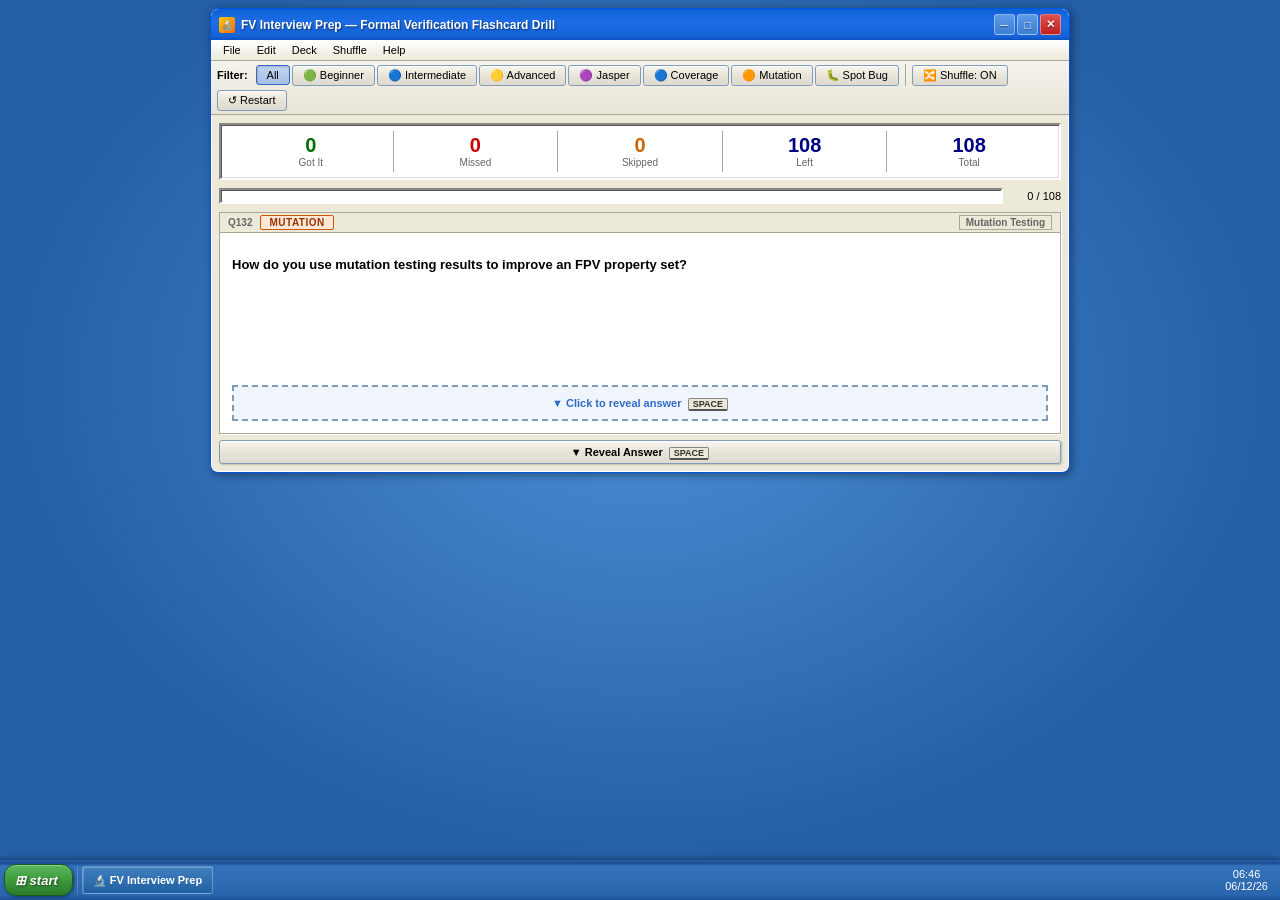
==== fv/index.html @ 894538cd "Create index.html" ====
<!DOCTYPE html>
<html lang="en">
<head>
<meta charset="UTF-8">
<meta name="viewport" content="width=device-width, initial-scale=1.0, maximum-scale=1.0">
<title>FV Interview Prep - Windows XP Edition</title>
<style>
/* ── XP SYSTEM FONT ── */
* { box-sizing: border-box; margin: 0; padding: 0; }

body {
  font-family: Tahoma, 'MS Sans Serif', Arial, sans-serif;
  font-size: 11px;
  background: #3a6ea5 url("data:image/svg+xml,%3Csvg xmlns='http://www.w3.org/2000/svg' width='400' height='300'%3E%3CradialGradient id='g' cx='50%25' cy='40%25'%3E%3Cstop offset='0%25' stop-color='%234a8fd6'/%3E%3Cstop offset='100%25' stop-color='%23245ea5'/%3E%3C/radialGradient%3E%3Crect width='400' height='300' fill='url(%23g)'/%3E%3C/svg%3E");
  background-size: cover;
  background-attachment: fixed;
  min-height: 100vh;
  padding: 8px;
  padding-bottom: 52px;
}

/* ── XP WINDOW ── */
.xp-window {
  background: #ece9d8;
  border: 1px solid #0054e3;
  border-radius: 8px 8px 0 0;
  box-shadow: 2px 2px 8px rgba(0,0,0,0.4), inset 0 0 0 1px #fff;
  max-width: 860px;
  margin: 0 auto;
  border-radius: 8px;
  overflow: hidden;
}

/* ── TITLE BAR ── */
.title-bar {
  background: linear-gradient(180deg, #0a5fd0 0%, #1162da 8%, #1d6ee6 40%, #1562d6 88%, #0d50c0 100%);
  padding: 5px 8px;
  display: flex;
  align-items: center;
  gap: 6px;
  min-height: 30px;
  border-radius: 7px 7px 0 0;
}
.title-bar-icon {
  width: 16px; height: 16px;
  background: linear-gradient(135deg, #ffcc00, #ff6600);
  border-radius: 2px;
  flex-shrink: 0;
  display: flex; align-items: center; justify-content: center;
  font-size: 10px;
}
.title-bar-text {
  color: white;
  font-weight: bold;
  font-size: 12px;
  text-shadow: 1px 1px 2px rgba(0,0,0,0.5);
  flex: 1;
  white-space: nowrap;
  overflow: hidden;
  text-overflow: ellipsis;
}
.title-bar-btns {
  display: flex;
  gap: 2px;
  flex-shrink: 0;
}
.tb-btn {
  width: 21px; height: 21px;
  border-radius: 3px;
  border: 1px solid rgba(255,255,255,0.4);
  font-size: 11px;
  font-weight: bold;
  cursor: pointer;
  display: flex; align-items: center; justify-content: center;
  color: white;
  text-shadow: 0 1px 1px rgba(0,0,0,0.6);
  font-family: 'Marlett', 'Webdings', sans-serif;
}
.tb-btn.minimize { background: linear-gradient(180deg,#5e9ae8,#3d7fd4); }
.tb-btn.maximize { background: linear-gradient(180deg,#5e9ae8,#3d7fd4); }
.tb-btn.close    { background: linear-gradient(180deg,#e05050,#c02020); }
.tb-btn:hover { opacity: 0.85; }

/* ── MENU BAR ── */
.menu-bar {
  background: linear-gradient(180deg, #fff 0%, #ece9d8 100%);
  border-bottom: 1px solid #aca899;
  padding: 2px 4px;
  display: flex;
  gap: 0;
  flex-wrap: wrap;
}
.menu-item {
  padding: 2px 8px;
  cursor: pointer;
  font-size: 11px;
  border-radius: 2px;
  color: #000;
}
.menu-item:hover { background: #316ac5; color: #fff; }

/* ── TOOLBAR ── */
.toolbar {
  background: linear-gradient(180deg, #f5f3ec 0%, #e8e4d8 100%);
  border-bottom: 1px solid #aca899;
  padding: 3px 6px;
  display: flex;
  align-items: center;
  gap: 4px;
  flex-wrap: wrap;
}
.tb-sep { width: 1px; height: 22px; background: #aca899; margin: 0 2px; flex-shrink:0; }
.xp-btn {
  background: linear-gradient(180deg, #f8f6f0 0%, #e8e4d8 50%, #dedad0 100%);
  border: 1px solid #7f9db9;
  border-radius: 3px;
  padding: 3px 10px;
  font-family: Tahoma, sans-serif;
  font-size: 11px;
  cursor: pointer;
  color: #000;
  white-space: nowrap;
  box-shadow: inset 0 1px 0 rgba(255,255,255,0.8);
  display: flex; align-items: center; gap: 4px;
}
.xp-btn:hover {
  background: linear-gradient(180deg, #e8f0fb 0%, #c8d8f0 50%, #b8ccec 100%);
  border-color: #316ac5;
}
.xp-btn:active {
  background: linear-gradient(180deg, #c8d8f0 0%, #b8ccec 100%);
  box-shadow: inset 1px 1px 2px rgba(0,0,0,0.15);
}
.xp-btn.active-btn {
  background: linear-gradient(180deg, #c0d4f0 0%, #a8c0e8 100%);
  border-color: #316ac5;
  box-shadow: inset 1px 1px 2px rgba(0,0,0,0.15);
}

/* Filter pills as XP-style grouped radio buttons */
.filter-group {
  display: flex;
  flex-wrap: wrap;
  gap: 2px;
  align-items: center;
}
.filter-label-xp {
  font-size: 11px;
  color: #000;
  margin-right: 4px;
  font-weight: bold;
}

/* ── WINDOW BODY ── */
.window-body {
  padding: 8px;
  display: flex;
  flex-direction: column;
  gap: 8px;
}

/* ── STATUS / STATS PANEL ── */
.stats-panel {
  background: #fff;
  border: 2px solid;
  border-color: #888 #fff #fff #888;
  box-shadow: inset 1px 1px 0 #555, inset -1px -1px 0 #ddd;
  padding: 6px 8px;
  display: flex;
  gap: 0;
  flex-wrap: wrap;
}
.stat-item {
  display: flex;
  flex-direction: column;
  align-items: center;
  padding: 4px 14px;
  border-right: 1px solid #aca899;
  flex: 1;
  min-width: 60px;
}
.stat-item:last-child { border-right: none; }
.stat-val {
  font-size: 20px;
  font-weight: bold;
  line-height: 1;
  color: #000080;
}
.stat-val.green { color: #007000; }
.stat-val.red   { color: #cc0000; }
.stat-val.amber { color: #cc6600; }
.stat-label { font-size: 10px; color: #666; margin-top: 2px; }

/* ── PROGRESS BAR (XP style) ── */
.progress-section {
  display: flex;
  align-items: center;
  gap: 8px;
}
.xp-progress-wrap {
  flex: 1;
  height: 16px;
  background: #fff;
  border: 2px solid;
  border-color: #888 #fff #fff #888;
  box-shadow: inset 1px 1px 0 #555;
  border-radius: 0;
  overflow: hidden;
}
.xp-progress-fill {
  height: 100%;
  background: linear-gradient(180deg, #3cb0fd 0%, #388fd4 40%, #2d7ec4 60%, #3cb0fd 100%);
  background-size: 20px 100%;
  transition: width 0.3s ease;
  position: relative;
}
.xp-progress-fill::after {
  content: '';
  position: absolute;
  inset: 0;
  background: repeating-linear-gradient(90deg, transparent 0px, transparent 14px, rgba(255,255,255,0.3) 14px, rgba(255,255,255,0.3) 18px);
}
.progress-text { font-size: 11px; color: #000; white-space: nowrap; min-width: 50px; text-align: right; }

/* ── MAIN CARD (XP GroupBox) ── */
.xp-groupbox {
  border: 1px solid #aca899;
  background: #fff;
  box-shadow: inset 1px 1px 0 #fff, 1px 1px 0 #fff;
}
.xp-groupbox-title {
  font-size: 11px;
  font-weight: bold;
  color: #000;
  background: #ece9d8;
  padding: 2px 8px;
  border-bottom: 1px solid #aca899;
  display: flex;
  align-items: center;
  gap: 8px;
  flex-wrap: wrap;
}

.card-body {
  padding: 12px;
  min-height: 200px;
  display: flex;
  flex-direction: column;
}

/* Diff badges */
.diff-tag {
  display: inline-block;
  padding: 1px 8px;
  font-size: 10px;
  font-weight: bold;
  border: 1px solid;
  border-radius: 2px;
  text-transform: uppercase;
  letter-spacing: 0.05em;
}
.diff-tag.Beginner   { background: #d4edda; border-color: #28a745; color: #155724; }
.diff-tag.Intermediate { background: #cce5ff; border-color: #004085; color: #004085; }
.diff-tag.Advanced   { background: #fff3cd; border-color: #856404; color: #856404; }
.diff-tag.Jasper     { background: #e2d9f3; border-color: #6f42c1; color: #4a2080; }
.diff-tag.Coverage   { background: #d1ecf1; border-color: #0c5460; color: #0c5460; }
.diff-tag.Mutation   { background: #fde8d8; border-color: #cc5500; color: #993300; }
.diff-tag.Bug        { background: #f8d7da; border-color: #721c24; color: #721c24; }

.cat-tag {
  font-size: 10px;
  color: #666;
  margin-left: auto;
  background: #ece9d8;
  border: 1px solid #aca899;
  padding: 1px 6px;
}
.q-num-tag { font-size: 10px; color: #666; }

.question-text {
  font-size: 13px;
  font-weight: bold;
  color: #000;
  line-height: 1.5;
  margin: 10px 0 8px 0;
  flex: 1;
}

/* XP-style code block */
.code-block {
  background: #1e1e1e;
  border: 2px solid;
  border-color: #888 #fff #fff #888;
  box-shadow: inset 1px 1px 0 #555;
  padding: 8px 10px;
  font-family: 'Lucida Console', 'Courier New', monospace;
  font-size: 11px;
  line-height: 1.6;
  color: #d4d4d4;
  margin: 6px 0;
  white-space: pre;
  overflow-x: auto;
}
.code-block.answer-code { background: #0d1a0d; color: #a8d8a8; }
.bug-label-banner {
  background: #cc0000;
  color: #fff;
  font-weight: bold;
  font-size: 11px;
  padding: 3px 8px;
  margin-bottom: 6px;
  border: 1px solid #800000;
  display: inline-block;
}

/* Reveal hint */
.reveal-hint {
  border: 2px dashed #7f9db9;
  background: #f0f4fc;
  text-align: center;
  padding: 10px;
  color: #316ac5;
  font-size: 11px;
  cursor: pointer;
  margin-top: auto;
  font-weight: bold;
}
.reveal-hint:hover { background: #e0eafc; border-color: #316ac5; }

/* Answer block */
.answer-block { display: none; margin-top: 10px; border-top: 1px solid #aca899; padding-top: 10px; }
.answer-block.visible { display: block; }
.answer-label {
  font-size: 10px;
  font-weight: bold;
  color: #000080;
  text-transform: uppercase;
  letter-spacing: 0.1em;
  margin-bottom: 6px;
}
.answer-label.bug-al { color: #cc0000; }
.answer-text {
  font-size: 12px;
  line-height: 1.6;
  color: #000;
  white-space: pre-wrap;
}

/* ── ACTION BUTTONS ── */
.action-row {
  display: flex;
  gap: 6px;
  flex-wrap: wrap;
}
.action-xp-btn {
  flex: 1;
  min-width: 80px;
  padding: 5px 8px;
  font-family: Tahoma, sans-serif;
  font-size: 11px;
  cursor: pointer;
  border-radius: 3px;
  font-weight: bold;
  text-align: center;
  box-shadow: inset 0 1px 0 rgba(255,255,255,0.8), 1px 1px 2px rgba(0,0,0,0.2);
  border: 1px solid;
}
.action-xp-btn.reveal-btn {
  background: linear-gradient(180deg,#f8f6f0,#e8e4d8 50%,#dedad0);
  border-color: #7f9db9;
  color: #000;
}
.action-xp-btn.reveal-btn:hover { background: linear-gradient(180deg,#e8f0fb,#c8d8f0 50%,#b8ccec); border-color:#316ac5; }
.action-xp-btn.got-it-btn {
  background: linear-gradient(180deg,#e0f0e0,#b8deb8 50%,#a0cca0);
  border-color: #5a9a5a;
  color: #003300;
}
.action-xp-btn.got-it-btn:hover { opacity:.9; }
.action-xp-btn.missed-btn {
  background: linear-gradient(180deg,#f8e0e0,#e8b8b8 50%,#d8a0a0);
  border-color: #9a3a3a;
  color: #330000;
}
.action-xp-btn.missed-btn:hover { opacity:.9; }
.action-xp-btn.skip-btn {
  background: linear-gradient(180deg,#f8f0e0,#e8d8b0 50%,#d8c890);
  border-color: #9a8030;
  color: #333300;
}
.action-xp-btn.skip-btn:hover { opacity:.9; }
.action-xp-btn:active { box-shadow: inset 1px 1px 2px rgba(0,0,0,0.25); }

.key-hint {
  background: #ece9d8;
  border: 1px solid #888;
  border-bottom: 2px solid #555;
  padding: 0px 4px;
  font-size: 9px;
  border-radius: 2px;
  color: #333;
  font-family: Tahoma, sans-serif;
}

/* Card flash states */
.card-body.flash-ok  { background: #e8f8e8 !important; }
.card-body.flash-bad { background: #f8e8e8 !important; }

/* ── DONE SCREEN ── */
.done-screen { display: none; }
.done-screen.visible { display: block; }
.done-dialog {
  background: #ece9d8;
  border: 1px solid #aca899;
  box-shadow: 2px 2px 8px rgba(0,0,0,0.3);
  max-width: 500px;
  margin: 20px auto;
  border-radius: 4px;
  overflow: hidden;
}
.done-title {
  background: linear-gradient(180deg,#0a5fd0,#1262d6 40%,#1562d6 88%,#0d50c0);
  color: #fff;
  font-weight: bold;
  font-size: 12px;
  padding: 5px 8px;
  text-shadow: 1px 1px 2px rgba(0,0,0,0.5);
}
.done-body { padding: 20px; text-align: center; }
.done-icon { font-size: 48px; margin-bottom: 10px; }
.done-score { font-size: 36px; font-weight: bold; color: #000080; margin: 8px 0; }
.done-sub { font-size: 11px; color: #555; margin-bottom: 16px; }
.done-btns { display: flex; gap: 8px; justify-content: center; flex-wrap: wrap; }

.missed-list { margin-top: 16px; text-align: left; }
.missed-list h4 { font-size: 11px; font-weight: bold; color: #cc0000; margin-bottom: 6px; border-bottom: 1px solid #aca899; padding-bottom: 4px; }
.missed-item {
  background: #fff;
  border: 1px solid #aca899;
  border-left: 3px solid #cc0000;
  padding: 5px 8px;
  margin-bottom: 4px;
  cursor: pointer;
  font-size: 11px;
}
.missed-item:hover { background: #e8f0fb; border-left-color: #316ac5; }
.missed-item .mi-q { font-weight: bold; color: #000; margin-bottom: 2px; }
.missed-item .mi-a { color: #555; font-size: 10px; }

/* ── XP TASKBAR ── */
.taskbar {
  position: fixed;
  bottom: 0; left: 0; right: 0;
  height: 40px;
  background: linear-gradient(180deg, #245fa5 0%, #1a4f95 8%, #3373bb 15%, #2a65ad 88%, #1a4f95 100%);
  display: flex;
  align-items: center;
  padding: 0 4px;
  gap: 4px;
  z-index: 100;
  box-shadow: 0 -2px 4px rgba(0,0,0,0.3);
}
.start-btn {
  height: 32px;
  background: linear-gradient(180deg, #5cb85c 0%, #3d9a3d 50%, #2d7a2d 100%);
  border: 1px solid #1a5c1a;
  border-radius: 12px;
  padding: 0 14px 0 10px;
  color: #fff;
  font-weight: bold;
  font-size: 13px;
  font-family: 'Franklin Gothic Medium', Tahoma, sans-serif;
  cursor: pointer;
  display: flex; align-items: center; gap: 5px;
  box-shadow: inset 0 1px 0 rgba(255,255,255,0.3), 1px 1px 3px rgba(0,0,0,0.4);
  flex-shrink: 0;
  text-shadow: 1px 1px 2px rgba(0,0,0,0.5);
  font-style: italic;
}
.start-btn:hover { filter: brightness(1.1); }
.taskbar-sep { width: 1px; height: 28px; background: rgba(255,255,255,0.2); flex-shrink:0; }
.taskbar-app {
  height: 28px;
  background: linear-gradient(180deg,#4080c0,#2060a0);
  border: 1px solid rgba(255,255,255,0.3);
  border-radius: 3px;
  padding: 0 10px;
  color: #fff;
  font-size: 11px;
  font-weight: bold;
  display: flex; align-items: center; gap: 4px;
  box-shadow: inset 1px 1px 0 rgba(255,255,255,0.2);
  overflow: hidden;
  text-overflow: ellipsis;
  white-space: nowrap;
  max-width: 200px;
}
.taskbar-clock {
  margin-left: auto;
  color: #fff;
  font-size: 11px;
  padding: 0 8px;
  text-align: center;
  flex-shrink: 0;
}

/* ── MOBILE RESPONSIVE ── */
@media (max-width: 600px) {
  body { padding: 4px; padding-bottom: 50px; }
  .title-bar-text { font-size: 11px; }
  .filter-group { gap: 3px; }
  .xp-btn { padding: 3px 7px; font-size: 10px; }
  .stat-item { padding: 4px 8px; min-width: 48px; }
  .stat-val { font-size: 16px; }
  .question-text { font-size: 12px; }
  .code-block { font-size: 10px; }
  .action-xp-btn { padding: 6px 4px; font-size: 10px; min-width: 60px; }
  .card-body { padding: 8px; min-height: 160px; }
  .toolbar { padding: 3px 4px; gap: 3px; }
  .taskbar-app { max-width: 120px; }
  .start-btn { padding: 0 10px 0 8px; font-size: 12px; }
}
@media (max-width: 380px) {
  .stat-label { font-size: 9px; }
  .stat-val { font-size: 14px; }
  .xp-btn { padding: 3px 5px; font-size: 10px; }
  .menu-item { padding: 2px 5px; }
}
</style>
</head>
<body>

<div class="xp-window" id="mainWin">
  <!-- Title Bar -->
  <div class="title-bar">
    <div class="title-bar-icon">🔬</div>
    <div class="title-bar-text">FV Interview Prep — Formal Verification Flashcard Drill</div>
    <div class="title-bar-btns">
      <div class="tb-btn minimize">─</div>
      <div class="tb-btn maximize">□</div>
      <div class="tb-btn close">✕</div>
    </div>
  </div>

  <!-- Menu Bar -->
  <div class="menu-bar">
    <div class="menu-item">File</div>
    <div class="menu-item">Edit</div>
    <div class="menu-item" onclick="restartDeck()">Deck</div>
    <div class="menu-item" onclick="toggleShuffle()">Shuffle</div>
    <div class="menu-item">Help</div>
  </div>

  <!-- Toolbar / Filters -->
  <div class="toolbar">
    <span class="filter-label-xp">Filter:</span>
    <div class="filter-group" id="filter-group">
      <button class="xp-btn active-btn" onclick="setFilter('All',this)">All</button>
      <button class="xp-btn" onclick="setFilter('Beginner',this)">🟢 Beginner</button>
      <button class="xp-btn" onclick="setFilter('Intermediate',this)">🔵 Intermediate</button>
      <button class="xp-btn" onclick="setFilter('Advanced',this)">🟡 Advanced</button>
      <button class="xp-btn" onclick="setFilter('Jasper',this)">🟣 Jasper</button>
      <button class="xp-btn" onclick="setFilter('Coverage',this)">🔵 Coverage</button>
      <button class="xp-btn" onclick="setFilter('Mutation',this)">🟠 Mutation</button>
      <button class="xp-btn" onclick="setFilter('Bug',this)">🐛 Spot Bug</button>
    </div>
    <div class="tb-sep"></div>
    <button class="xp-btn" onclick="toggleShuffle()"><span id="shuffle-label">🔀 Shuffle: ON</span></button>
    <button class="xp-btn" onclick="restartDeck()">↺ Restart</button>
  </div>

  <!-- Window Body -->
  <div class="window-body">

    <!-- Stats -->
    <div class="stats-panel">
      <div class="stat-item"><span class="stat-val green" id="s-correct">0</span><span class="stat-label">Got It</span></div>
      <div class="stat-item"><span class="stat-val red"   id="s-wrong">0</span><span class="stat-label">Missed</span></div>
      <div class="stat-item"><span class="stat-val amber" id="s-skip">0</span><span class="stat-label">Skipped</span></div>
      <div class="stat-item"><span class="stat-val"       id="s-remain">0</span><span class="stat-label">Left</span></div>
      <div class="stat-item"><span class="stat-val"       id="s-total">0</span><span class="stat-label">Total</span></div>
    </div>

    <!-- Progress -->
    <div class="progress-section">
      <div class="xp-progress-wrap">
        <div class="xp-progress-fill" id="progress-fill" style="width:0%"></div>
      </div>
      <div class="progress-text" id="progress-text">0 / 0</div>
    </div>

    <!-- Main card area -->
    <div id="main-area">
      <div class="xp-groupbox">
        <div class="xp-groupbox-title">
          <span class="q-num-tag" id="q-num">Q—</span>
          <span class="diff-tag" id="diff-tag">—</span>
          <span class="cat-tag" id="cat-tag">—</span>
        </div>
        <div class="card-body" id="card-body">
          <div id="question-container"></div>
          <div class="reveal-hint" id="reveal-hint" onclick="revealAnswer()">
            ▼ Click to reveal answer &nbsp;<span class="key-hint">SPACE</span>
          </div>
          <div class="answer-block" id="answer-block">
            <div class="answer-label" id="answer-label">ANSWER:</div>
            <div id="answer-container"></div>
          </div>
        </div>
      </div>

      <!-- Action buttons -->
      <div class="action-row" id="action-row-reveal" style="margin-top:6px;">
        <button class="action-xp-btn reveal-btn" onclick="revealAnswer()">▼ Reveal Answer &nbsp;<span class="key-hint">SPACE</span></button>
      </div>
      <div class="action-row" id="action-row-grade" style="display:none;margin-top:6px;">
        <button class="action-xp-btn got-it-btn" onclick="grade('correct')">✔ Got It &nbsp;<span class="key-hint">1</span></button>
        <button class="action-xp-btn missed-btn"  onclick="grade('wrong')">✘ Missed &nbsp;<span class="key-hint">2</span></button>
        <button class="action-xp-btn skip-btn"    onclick="grade('skip')">→ Skip &nbsp;<span class="key-hint">3</span></button>
      </div>
    </div>

    <!-- Done screen -->
    <div class="done-screen" id="done-screen">
      <div class="done-dialog">
        <div class="done-title">🎉 Session Complete</div>
        <div class="done-body">
          <div class="done-icon">🏆</div>
          <div class="done-score" id="final-score">—</div>
          <div class="done-sub" id="final-sub"></div>
          <div class="done-btns">
            <button class="action-xp-btn reveal-btn" onclick="restartDeck()" style="flex:unset;padding:5px 16px;">↺ Restart</button>
            <button class="action-xp-btn got-it-btn" onclick="reviewMissed()" style="flex:unset;padding:5px 16px;">Review Missed</button>
          </div>
          <div class="missed-list" id="missed-list"></div>
        </div>
      </div>
    </div>

  </div><!-- /window-body -->
</div><!-- /xp-window -->

<!-- Taskbar -->
<div class="taskbar">
  <button class="start-btn">⊞ start</button>
  <div class="taskbar-sep"></div>
  <div class="taskbar-app">🔬 FV Interview Prep</div>
  <div class="taskbar-clock" id="taskbar-clock">00:00</div>
</div>

<script>
// Clock
function updateClock(){
  const n=new Date();
  document.getElementById('taskbar-clock').innerHTML=
    n.getHours().toString().padStart(2,'0')+':'+n.getMinutes().toString().padStart(2,'0')+'<br>'+
    n.toLocaleDateString('en-GB',{day:'2-digit',month:'2-digit',year:'2-digit'});
}
updateClock(); setInterval(updateClock,10000);

const ALL_QUESTIONS = [
  {id:1,diff:"Beginner",cat:"Core Concepts",q:"What is formal verification and how does it differ from simulation?",a:"Formal verification mathematically proves or disproves correctness for ALL possible inputs and states. Simulation checks a finite set of test vectors. FV is exhaustive; simulation can miss corner cases even with millions of cycles."},
  {id:2,diff:"Beginner",cat:"Core Concepts",q:"What does FPV stand for and what is its primary use case?",a:"Formal Property Verification. Proves or finds counterexamples for user-written assertions (SVA or PSL) on RTL, without requiring a testbench or stimulus."},
  {id:3,diff:"Beginner",cat:"Core Concepts",q:"What are the three main outcomes of a formal property check?",a:"Proven (holds for all reachable states), Falsified (counterexample found), or Inconclusive/Bounded (holds up to depth N, not proven beyond). Some tools also report Vacuous."},
  {id:4,diff:"Beginner",cat:"Core Concepts",q:"What is a counterexample (CEX) in formal verification?",a:"A specific sequence of input stimuli and state transitions that leads to an assertion violation. The tool generates a waveform you can load in a simulator to debug. It is the most useful output from FV."},
  {id:5,diff:"Beginner",cat:"SVA",q:"What is an SVA immediate assertion vs. a concurrent assertion?",a:"Immediate: evaluated like a procedural statement at the point it is reached in simulation — no clock edge involved. Concurrent: evaluated over time relative to a clock, can express multi-cycle behaviour using sequence operators."},
  {id:6,diff:"Beginner",cat:"SVA",q:"What is the difference between assume, assert, and cover in SVA?",a:"Assert: tool proves property holds; violations produce a CEX. Assume: constrains input space — treated as axiom, not proven. Cover: tool proves the sequence is reachable; used for reachability analysis and environment sanity-checks."},
  {id:7,diff:"Beginner",cat:"Core Concepts",q:"What is a vacuous pass and why is it dangerous?",a:"Occurs when the antecedent of an implication never triggers, so the property is trivially true. The consequent is never checked. Always pair asserts with cover properties on the trigger condition to confirm it actually fires."},
  {id:8,diff:"Beginner",cat:"SVA",q:"Explain |-> vs |=> in SVA with an example.",a:"|-> (overlapping): if antecedent matches at cycle N, consequent is evaluated starting at cycle N (same cycle).\n|=> (non-overlapping): consequent is evaluated starting at cycle N+1.\nExample: req |-> ack means ack must be high the same cycle req fires. req |=> ack means ack must be high the following cycle."},
  {id:9,diff:"Beginner",cat:"Core Concepts",q:"What is state space explosion and why does it matter in FV?",a:"The number of reachable states grows exponentially with the number of state bits. Model checkers use symbolic techniques (BDD, SAT, BMC) to handle this implicitly, but complex designs still time out or run out of memory."},
  {id:10,diff:"Beginner",cat:"Algorithms",q:"What is Bounded Model Checking (BMC)?",a:"Unrolls the design transition relation for k clock cycles and encodes reachability as a SAT problem. Finds bugs within depth k but cannot prove a property holds beyond that bound. Good for quick bug-hunting; not a complete proof alone."},
  {id:11,diff:"Beginner",cat:"Algorithms",q:"What is k-induction and when is it used?",a:"Extends BMC to a full proof. Base case: property holds for cycles 0..k. Inductive step: assuming property holds for any k consecutive cycles, prove it holds for cycle k+1. If both pass, the property is proven for all depths."},
  {id:12,diff:"Beginner",cat:"Core Concepts",q:"What does 'proof depth' mean in JasperGold?",a:"The number of clock cycles the BMC engine has explored without finding a CEX. A bounded result (CEX-free up to depth N) is not a proof — deeper bugs are not ruled out. A full proof from PDR/IC3 or k-induction is depth-independent."},
  {id:13,diff:"Beginner",cat:"Core Concepts",q:"What is the Cone of Influence (COI) in formal verification?",a:"The set of signals that transitively affect the outputs referenced in a given property. FV tools compute COI to prune irrelevant logic and reduce the effective state space. Smaller COI = faster runtimes and more tractable proofs."},
  {id:14,diff:"Beginner",cat:"Core Concepts",q:"What is a safety property vs. a liveness property?",a:"Safety: something bad never happens (no overflow, no illegal state). Liveness: something good eventually happens (request is eventually granted). Safety is checked with standard model checking; liveness requires fairness constraints and is significantly harder."},
  {id:15,diff:"Beginner",cat:"Methodology",q:"What is the purpose of assume constraints in FPV?",a:"Prune illegal or impossible input combinations that violate design assumptions. Without them, the solver explores impossible stimulus and generates spurious counterexamples. Assumptions narrow the search to only valid environmental behaviours."},
  {id:16,diff:"Beginner",cat:"Methodology",q:"What is a spurious counterexample?",a:"A CEX produced from input stimulus that can never occur in the real system — caused by missing or incorrect assume constraints. Must be triaged: either add the missing constraint, or confirm the design actually has a bug."},
  {id:17,diff:"Beginner",cat:"Core Concepts",q:"What is the difference between FPV and Connectivity Checking (CC)?",a:"FPV proves functional SVA properties written by the engineer. Connectivity Checking verifies structural wiring — no disconnects, shorts, or incorrect connections — typically against a golden netlist. CC requires no user-written assertions."},
  {id:18,diff:"Beginner",cat:"Methodology",q:"Why is a reset constraint essential in an FPV environment?",a:"Forces the design into a valid, known initial state before verification begins. Without it, the solver may start from unreachable X/unknown states, generating spurious CEX and invalidating any proof results."},
  {id:19,diff:"Beginner",cat:"Core Concepts",q:"What does 'over-approximation' mean in formal verification?",a:"The abstract model allows more behaviours than the real design — it is a superset. This can cause spurious CEX (false positives). The dual, under-approximation, restricts behaviours and may miss real bugs. Both must be managed in abstraction strategies."},
  {id:20,diff:"Beginner",cat:"SVA",q:"What is the role of cover properties in an FPV environment?",a:"Verify reachability of specific sequences or states. Critical use: sanity-checking assume constraints. If a cover that should be reachable fails, constraints are over-constraining. Also used to demonstrate that key functional scenarios are exercisable."},
  {id:21,diff:"Beginner",cat:"Core Concepts",q:"What is blackboxing vs. greyboxing in FV?",a:"Blackboxing replaces a module with completely unconstrained free-variable outputs — maximum abstraction, can cause over-approximation. Greyboxing replaces it with a simplified abstract model capturing only the behaviour relevant to the property being proven."},
  {id:22,diff:"Beginner",cat:"Methodology",q:"What is elaboration in the FV flow?",a:"Resolving parameters, instantiating modules, binding interfaces, and building the internal design hierarchy from RTL. Must succeed without errors before any analysis or proof can begin."},
  {id:23,diff:"Beginner",cat:"RTL",q:"Why are unintended latches in always_comb blocks a problem in FV?",a:"They introduce extra state elements (level-sensitive storage) that increase the state space complexity, can hold stale values masking bugs, and indicate an RTL coding error. FV tools flag them as linting violations."},
  {id:24,diff:"Beginner",cat:"Core Concepts",q:"What is a free variable in formal verification?",a:"An unconstrained symbolic value that represents all possible values simultaneously. Undriven input ports become free variables automatically. Used to model unknown inputs or abstract away data content (data path abstraction)."},
  {id:25,diff:"Beginner",cat:"Methodology",q:"What does an 'Inconclusive' result mean and is it a sign-off result?",a:"No CEX was found within the explored depth, but a full proof was not completed. It is NOT a sign-off result. Document the bounded depth and treat it as a partial result — a bug may still exist beyond the explored horizon."},
  {id:26,diff:"Intermediate",cat:"Methodology",q:"How do you handle a design too large for full FPV? Name at least four strategies.",a:"1) Blackbox/abstract non-critical submodules to reduce state.\n2) Data path abstraction — replace wide data buses with symbolic free variables.\n3) Case-splitting — partition state space into mutually exclusive cases.\n4) Assume-constrain irrelevant or already-verified inputs.\n5) Compositional/assume-guarantee decomposition.\n6) Reduce bus widths parametrically.\n7) Use bounded proofs as a first pass for bug-hunting."},
  {id:27,diff:"Intermediate",cat:"SVA",q:"Explain $past, $rose, $fell, and $stable in SVA.",a:"$past(sig, N): value of sig N clock cycles ago (defaults to 1).\n$rose(sig): evaluates true when sig transitions 0→1 at this clock edge.\n$fell(sig): evaluates true when sig transitions 1→0 at this clock edge.\n$stable(sig): evaluates true when sig holds the same value as the previous clock edge.\nAll are sampled at the active clock edge of the concurrent property."},
  {id:28,diff:"Intermediate",cat:"Protocols",q:"How do you verify a FIFO using FPV? List the key properties.",a:"Full flag: asserted iff count == depth. Empty flag: asserted iff count == 0. No push when full (or overflow protection assert). No pop when empty (or underflow protection assert). Write pointer never overtakes read pointer beyond depth. Data integrity: data pushed is eventually popped in the correct order. Count accurately tracks push/pop operations each cycle."},
  {id:29,diff:"Intermediate",cat:"Algorithms",q:"What is induction failure in k-induction and how do you fix it?",a:"The inductive step cannot be proven because the inductive hypothesis is too weak — it allows unreachable states that satisfy the hypothesis but violate the conclusion.\nFixes:\n1) Add invariant strengthening lemmas (auxiliary assertions) that prune the unreachable states.\n2) Increase k so the hypothesis covers more history.\n3) Use IC3/PDR which handles this automatically by constructing an inductive invariant."},
  {id:30,diff:"Intermediate",cat:"Algorithms",q:"What is IC3/PDR and how does it differ from BMC?",a:"IC3 (Incremental Construction of Inductive Clauses) / PDR (Property Directed Reachability) builds a sequence of over-approximate reachable state sets (frames) in the original state space without time-unrolling. Unlike BMC, it is not bounded by unrolling depth and naturally discovers inductive invariants. Generally more scalable for safety properties."},
  {id:31,diff:"Intermediate",cat:"Protocols",q:"What are the key SVA assertions for a credit-based flow control interface?",a:"1) No underflow: assert property (credit_count == 0 |-> !consume); — do NOT use credit_count >= 0, which is vacuously true for unsigned types.\n2) No overflow: assert property (credit_count == MAX |-> !credit_return);\n3) Transmit only when credits available: assert property (tx_valid |-> credit_count > 0);\n4) Credits never exceed max: assert property (credit_count <= MAX);\n5) Credit returned on completion: cover that credit_count increases after a transaction completes.\n6) Credit count tracks outstanding transactions accurately (via ghost counter comparison)."},
  {id:32,diff:"Intermediate",cat:"SVA",q:"What is the difference between `disable iff` and an assume on the same condition?",a:"`disable iff (rst)` suspends evaluation of a concurrent assertion during the condition without modifying the formal state space — it is a local property-level exception.\nAn assume on the same signal globally constrains input exploration and changes which states the solver considers reachable.\nThey serve fundamentally different semantic purposes — use disable iff for reset exclusion, assume for environment constraints."},
  {id:33,diff:"Intermediate",cat:"SVA",q:"Write a stability property for a signal that must not deassert once set.",a:"The canonical sticky-bit property — once set, never clears until reset:\n\nassert property (@(posedge clk) disable iff (!rst_n)\n  set_flag |=> set_flag);\n\nThis says: whenever set_flag is high, it must also be high the following cycle. Combined with reset exclusion via disable iff, this correctly models a sticky bit.\n\nCommon mistake: using $rose(set_flag) |-> ##[0:$] set_flag — the unbounded ##[0:$] means 'holds for zero or more cycles eventually' which does not prevent a deassert; it just requires set_flag to be high at some point after the rose, not continuously."},
  {id:34,diff:"Intermediate",cat:"Methodology",q:"What is assume-guarantee (compositional) verification?",a:"Each component is verified in isolation: Component A is proven correct assuming B's outputs satisfy a guarantee G_B; B is proven to produce G_B assuming A's outputs satisfy G_A. If both hold and the assumptions are mutually consistent, global correctness follows. Enables FV of large designs by breaking the monolithic state space into tractable pieces."},
  {id:35,diff:"Intermediate",cat:"Methodology",q:"What is data path abstraction and when do you apply it?",a:"Replace wide data signals (e.g. 512-bit data buses, cache lines) with unconstrained symbolic free variables, ignoring actual data content. Applied when the property only cares about control flow (valid/ready, addresses, counts) not data values. Eliminates the data path from the COI, dramatically reducing solver complexity."},
  {id:36,diff:"Intermediate",cat:"SVA",q:"Write a mutual exclusion assertion for a 4-way arbiter.",a:"assert property (@(posedge clk)\n  $onehot0(grant));\n\n$onehot0 returns true if at most one bit is set — covers the no-grant case. Use $onehot if exactly one grant must always be active. This is cleaner than checking all pairs individually."},
  {id:37,diff:"Intermediate",cat:"Methodology",q:"What are the signs a proof is not converging and what do you do?",a:"Signs: proof depth grows rapidly with no CEX and no full proof, memory usage explodes, tool oscillates between SAT calls, wall-clock timeout.\nResponse: 1) Reduce COI by splitting into smaller sub-properties. 2) Apply data path abstraction. 3) Blackbox non-essential submodules. 4) Try a different engine (PDR vs BMC). 5) Add case-split constraints. 6) Check for missing assume constraints causing over-approximation."},
  {id:38,diff:"Intermediate",cat:"SVA",q:"What is $countones and how is it used in credit or one-hot verification?",a:"$countones(vec) returns the number of bits set to 1 in vec as an integer.\nCredit tracking: assert property ($countones(outstanding_bits) <= MAX_CREDITS);\nOne-hot check: assert property ($countones(grant) == 1);\nMore expressive than $onehot for parametric or partial-count assertions."},
  {id:39,diff:"Intermediate",cat:"SVA",q:"Write a valid/ready handshake hold assertion (AXI-style).",a:"Once valid is asserted, it must not be withdrawn until ready acknowledges:\n\nassert property (@(posedge clk) disable iff (!rst_n)\n  valid && !ready |=> valid);\n\nAlso assert data stability during the hold:\nassert property (@(posedge clk) disable iff (!rst_n)\n  valid && !ready |=> $stable(data));"},
  {id:40,diff:"Intermediate",cat:"Methodology",q:"What is formal completeness checking and what gap does it address?",a:"Checks whether the written set of assertions actually covers the design's observable behaviour — identifies signal toggles, design states, or transitions that are not captured by any property. Addresses the gap between 'all assertions pass' and 'the design is fully verified'. A clean completeness result means no observable behaviour escapes the property set."},
  {id:41,diff:"Intermediate",cat:"Methodology",q:"What does 'Engine: Unknown' in JasperGold output mean?",a:"The solver terminated without reaching a conclusive result within allocated time or memory — it could neither prove nor falsify the property. This is different from an Inconclusive/bounded result (where BMC ran to depth N cleanly). Unknown means the engine hit a resource wall; it may have explored millions of states internally but still couldn't converge. Action: reduce COI, change engine mode (try PDR if BMC timed out, or vice versa), apply abstraction, or decompose the proof into smaller sub-properties."},
  {id:42,diff:"Intermediate",cat:"Methodology",q:"What is invariant strengthening and when is it needed?",a:"When k-induction fails because the inductive hypothesis allows unreachable states, you add auxiliary assertions (lemmas/helper properties) that together with the original property form a stronger inductive set. The auxiliary assertions prune the unreachable states from the hypothesis space, making the inductive step provable. These helpers must themselves be proven (usually with the same technique)."},
  {id:43,diff:"Intermediate",cat:"Protocols",q:"How do you approach FPV for a multi-lane interface with independent per-lane flow control?",a:"Phase 1 — per-lane isolation: verify each lane's protocol properties independently (credit, valid/ready, ordering). Reduces complexity by 1/N.\nPhase 2 — cross-lane properties: arbitration fairness, no inter-lane credit interference, aggregate bandwidth bounds.\nPhase 3 — integration: compose per-lane proofs under inter-lane assume constraints.\nAbstract all data planes. Parameterise assertions with generate blocks if lane count varies."},
  {id:44,diff:"Intermediate",cat:"SVA",q:"What is the difference between ##1 and [*1] in SVA sequences?",a:"##1 is a one-cycle delay between two events in a sequence: (a ##1 b) means a occurs, then one cycle later b occurs.\n[*1] is a consecutive repetition operator: (a [*1]) means a holds for exactly 1 consecutive cycle (equivalent to just a).\n[*N] means exactly N consecutive cycles. ##1 is about timing between distinct events; [*N] is about repetition of the same condition."},
  {id:45,diff:"Intermediate",cat:"Methodology",q:"What is cover-driven convergence and why does it matter before running asserts?",a:"Before trusting assert results, prove every cover property that represents a key stimulus scenario. If a cover is Unreachable (Uncovered), your assume constraints are too restrictive and are eliminating real behaviours — any 'Proven' assert in that environment may be vacuously true. Fix constraints first, then run asserts."},
  {id:46,diff:"Intermediate",cat:"Methodology",q:"What is ghost state / shadow logic in FPV?",a:"Auxiliary state added only to the formal model (never synthesised) to track information needed for property verification that isn't present in the RTL. Examples: a ghost counter tracking outstanding transactions, a symbolic data tag tracking write-data through a pipeline, a sequence number for ordering checks. Implemented via SVA local variables or auxiliary RTL in the bind file."},
  {id:47,diff:"Intermediate",cat:"Methodology",q:"How do you verify data integrity (write data matches read data) without a scoreboard?",a:"Use a symbolic ghost variable approach: assume the write data is a free symbolic value 'data_sym' at a specific address 'addr_sym'. Assert that any subsequent read at 'addr_sym' returns 'data_sym'. The symbolic value acts as a one-entry implicit scoreboard. For multiple entries, use a ghost memory array indexed by address."},
  {id:48,diff:"Intermediate",cat:"Methodology",q:"What is the difference between over-constraining and under-constraining, and how do you diagnose each?",a:"Over-constraining: assume statements eliminate real behaviours, causing cover properties to fail (Uncovered) and asserts to pass vacuously. Diagnose by running cover properties — if key scenarios are Uncovered, constraints are too tight.\nUnder-constraining: the solver explores impossible inputs, generating spurious CEX. Diagnose by examining CEX waveforms — if the input sequence is physically impossible (violates protocol), a constraint is missing."},
  {id:49,diff:"Intermediate",cat:"SVA",q:"How and why do you use the `bind` construct in FPV?",a:"bind attaches an SVA module (containing properties, assumptions, and covers) to a specific RTL module instance without modifying the RTL source. This keeps verification logic completely separate from design code, allows the same property module to be reused across multiple instances, and supports per-instance sign-off. Syntax: bind dut_module property_module props_inst(.clk(clk), .sig(sig));"},
  {id:50,diff:"Intermediate",cat:"SVA",q:"What are SVA local variables and why are they useful in FPV?",a:"Local variables are declared inside a sequence or property and capture signal values at specific match points for use later in the same sequence. They enable scoreboard-like properties without RTL ghost state.\n\nLocal variables must be declared in the property scope. Correct example:\n\nproperty data_integrity;\n  logic [DATA_W-1:0] data_cap;\n  @(posedge clk) disable iff (!rst_n)\n    (wr_valid, data_cap = wr_data) ##[1:MAX]\n    (rd_valid && rd_addr == wr_addr) |-> rd_data == data_cap;\nendproperty\n\nThe key: declare 'data_cap' as a 'logic' local variable inside the property body. The comma operator inside the sequence match item performs the capture assignment. Missing the declaration is the most common syntax error with local variables."},
  {id:51,diff:"Advanced",cat:"Algorithms",q:"How does CEGAR (Counterexample-Guided Abstraction Refinement) work?",a:"1) Start with a coarse abstraction (over-approximate). 2) Run formal verification. 3) If a CEX is found, check if it is reachable in the concrete design. 4) If spurious (unreachable in concrete), extract the reason and refine the abstraction to eliminate it. 5) Repeat until a real CEX or a proof is found. Automates the abstraction-refinement loop that engineers otherwise do manually."},
  {id:52,diff:"Advanced",cat:"Algorithms",q:"What is interpolation-based model checking?",a:"Uses Craig interpolants derived from SAT refutation proofs to compute over-approximate reachable state sets without full time-unrolling. An interpolant for an unsatisfiable BMC query at depth k summarises what cannot happen — used to build compact representations of reachable sets across arbitrary depths. Often more memory-efficient than pure PDR for certain problem classes."},
  {id:53,diff:"Advanced",cat:"Protocols",q:"How do you verify an AXI4 interface using FPV?",a:"Per-channel handshake properties for each of AW, W, B, AR, R (valid/ready hold, data stability). ID-based ordering: responses to the SAME transaction ID must be returned in order — AXI4 explicitly allows out-of-order responses across different IDs, so do not assert global response ordering. Outstanding transaction depth bounded by the FIFO sizes. Data stability between valid and handshake. Abstract all data payloads. Key challenge: circular dependency between channels (W data must follow AW address, B response follows W last) requires careful assume scoping to avoid over-constraining."},
  {id:54,diff:"Advanced",cat:"Core Concepts",q:"What is a fairness constraint in liveness verification?",a:"A fairness constraint asserts that certain conditions occur infinitely often in any fair execution — e.g. the arbiter is not permanently blocked, the bus is not permanently held by one master. Without fairness, a liveness property (request eventually granted) can be trivially falsified by a path where the system is artificially starved forever."},
  {id:55,diff:"Advanced",cat:"Core Concepts",q:"What is a specification gap and how does FV expose it?",a:"A specification gap is an under-specified behaviour — the spec does not define what should happen in a particular case, allowing both correct and incorrect implementations. FPV exposes gaps when a CEX demonstrates behaviour that violates engineering intuition but does not violate any written property. Forces implicit assumptions to be made explicit in either the spec or the property set."},
  {id:56,diff:"Advanced",cat:"Security",q:"What is non-interference and how do you formally verify it?",a:"Non-interference: secret inputs do not influence observable (public) outputs. Formally verified via a product construction — run two copies of the design with identical public inputs but different secret inputs. Assert that all public outputs are bit-identical across both copies. Any divergence means the secret leaked. Implemented in JasperGold SPV and academic tools like Clover."},
  {id:57,diff:"Advanced",cat:"Security",q:"What is UPEC and what class of hardware vulnerabilities does it target?",a:"Unique Program Execution Checking — formally verifies that two executions with different secret values produce identical observable microarchitectural states (cache states, branch predictor state, timing). Targets hardware side-channel vulnerabilities including Spectre, Meltdown, and related speculative execution attacks."},
  {id:58,diff:"Advanced",cat:"Core Concepts",q:"What is word-level model checking vs. bit-level model checking?",a:"Bit-level (SAT): bit-blasts all operations to Boolean variables — handles arbitrary logic but scales poorly with word width.\nWord-level (SMT with bitvectors/arrays): reasons over operations like add, multiply, comparison at the word level without bit-blasting. More efficient for arithmetic-heavy datapaths. JasperGold uses both internally, selecting based on design structure and property type."},
  {id:59,diff:"Advanced",cat:"Protocols",q:"How do you formally verify a MESI cache coherency protocol?",a:"Encode each cache line's MESI state symbolically. Key invariants to assert: at most one Modified state per address across all caches; at most one Exclusive state per address; multiple Shared states are allowed; when a line is in M state, memory is stale (data consistency). Challenge: N-cache state space — use parametric verification or cutoff theorems (prove for N=2 implies all N under certain conditions)."},
  {id:60,diff:"Advanced",cat:"Methodology",q:"What is parametric formal verification and how does it scale?",a:"Proves properties that hold for ANY value of a design parameter (e.g. N lanes, M credit depth). Techniques: symbolic parameter encoding, induction over N (base case N=1, step: if true for k, prove for k+1), or cutoff theorems for specific protocol classes where proving for a small fixed N implies all N. Fully parametric proofs are rare; most industrial work uses bounded parametric checks."},
  {id:101,diff:"Jasper",cat:"Jasper Apps",q:"What is the JasperGold FPV App workflow from TCL?",a:"Correct JasperGold FPV TCL flow:\n\nanalyze -sv05 {rtl/design.sv props/props.sv}\nelaborate -top tb_top\nclock clk\nreset -expression {!rst_n}\ncheck_property -init\nreport_property\n\nKey points:\n- 'clock clk' sets the primary clock.\n- 'reset -expression {!rst_n}' tells JasperGold the active-low reset condition and handles initial state — do NOT add a separate assume locking rst_n=0, which would prevent the design ever leaving reset.\n- 'check_property -init' runs all loaded properties.\n- Use 'check_property -name {prop1 prop2}' to target specific properties during debug.\n- 'report_property' prints Proven/Falsified/Inconclusive per property."},
  {id:102,diff:"Jasper",cat:"Jasper Apps",q:"What is the JasperGold Connectivity Check (CC) App?",a:"Verifies structural wiring correctness against a golden netlist or connection spec — catches unintended disconnects, floating nets, and incorrect signal routing. Does not require user-written SVA properties. Typically run post-integration (after stitching subsystems) to catch integration wiring bugs before simulation testbenches are ready."},
  {id:103,diff:"Jasper",cat:"Jasper Apps",q:"What does the JasperGold Unreachability App report?",a:"Formally proves which RTL code is dead — never reachable under any valid stimulus. Reports: always-false branches, always-constant signals, unreachable FSM states, dead always blocks. Critical for security audits (dead safety checks that were never reachable) and for excluding dead code from coverage goals."},
  {id:104,diff:"Jasper",cat:"Jasper Apps",q:"What is JasperGold Superlint and how does it go beyond standard linting?",a:"Superlint uses formal analysis to detect violations that pure syntax/static linters miss: X-propagation paths that reach outputs, unreachable code that static linters flag as live, unintended clock domain crossings in the data path, reset domain violations. The formal engine proves or disproves each lint rule rather than pattern-matching — zero false positives on formally disproven rules."},
  {id:105,diff:"Jasper",cat:"Jasper Apps",q:"What is JasperGold Security Path Verification (SPV)?",a:"SPV formally verifies information flow: proves that high-security (secret) signals cannot influence low-security (observable) outputs. Uses formal taint propagation — marks secret signals and proves the taint cannot reach public observation points. Detects unintended hardware backdoors, key leakage paths, and covert channels."},
  {id:106,diff:"Jasper",cat:"Jasper Apps",q:"What is the JasperGold AutoFormal App and what is its output limitation?",a:"Automatically generates SVA properties from the RTL using structural analysis and data mining — no user spec required. Useful for generating a starter property set when specs are incomplete. Critical limitation: AutoFormal properties describe what the design DOES, not what it SHOULD DO. They cannot catch bugs that are consistently present in the RTL — all AutoFormal properties will pass on a buggy design that implements its bugs consistently."},
  {id:107,diff:"Jasper",cat:"Jasper Apps",q:"What does set_engine_mode do in JasperGold and what are the key modes?",a:"Controls which proof engines are launched.\nKey modes:\n  set_engine_mode Ht       — PDR/IC3 only (best for proof convergence)\n  set_engine_mode Bmc      — BMC only (fast bug-hunting, no proof)\n  set_engine_mode {Ht Bmc} — PDR and BMC in parallel (default portfolio)\n  set_engine_mode All      — launch all available engines\nPortfolio mode returns whichever engine completes first. Different engines suit different property types — no single engine dominates all cases."},
  {id:108,diff:"Jasper",cat:"Jasper Apps",q:"What does set_max_trace_length do and which engines does it affect?",a:"Limits the BMC unrolling depth (number of cycles explored by the BMC engine). Increase when deep protocol sequences are suspected. Decrease for a fast initial bug sweep.\nIMPORTANT: set_max_trace_length has NO effect on PDR/IC3 (Ht mode) — that engine is depth-independent by design. Setting it is only relevant when BMC is active in the engine portfolio."},
  {id:109,diff:"Jasper",cat:"Jasper Apps",q:"How do you run a JasperGold FPV regression in batch/CI mode?",a:"Invoke JasperGold non-interactively:\n\njaspergold -batch run_fpv.tcl\n\nExit code 0 = all properties proven/bounded per criteria. Non-zero = failures. In CI (Jenkins/GitLab):\n1) Run jaspergold -batch as a pipeline step.\n2) Parse the report_property output or XML results for Falsified/Unknown counts.\n3) Fail the pipeline on any Falsified result.\n4) Archive CEX waveforms as pipeline artefacts for engineer triage."},
  {id:110,diff:"Jasper",cat:"Jasper Apps",q:"How do you apply assumptions only during specific cycle ranges in JasperGold?",a:"JasperGold has no built-in -time {start end} flag on assume, and $time_steps is NOT a valid SVA system function. The correct approach is to use a ghost cycle counter driven by auxiliary RTL or an SVA sequence with a counter:\n\n// Ghost counter approach in the bind/property file:\nlogic [7:0] cyc_cnt;\nalways_ff @(posedge clk or negedge rst_n)\n  if (!rst_n) cyc_cnt <= 0;\n  else cyc_cnt <= cyc_cnt + 1;\n\n// Then constrain only for early cycles:\nassume property (@(posedge clk) cyc_cnt < 5 |-> !rst_n);\n\nAlternatively, use $fell(rst_n) and ##N delays to scope assumptions relative to reset deassertion."},
  {id:111,diff:"Jasper",cat:"Jasper Apps",q:"What does report_cov output in JasperGold?",a:"Reports formal cover property results per property:\n  Covered: a reachability witness was found (with trace)\n  Uncovered: the scenario is unreachable (formally proven unreachable or not explored)\nUncovered covers are actionable: either the design intentionally cannot reach that state (dead scenario) or an assume constraint is incorrectly blocking it. Always investigate Uncovered covers before signing off asserts."},
  {id:112,diff:"Jasper",cat:"Jasper Apps",q:"What is set_proofgrid in JasperGold?",a:"Enables multi-core parallel proof execution on the local machine. When running multiple properties, JasperGold can dispatch them across available CPU cores simultaneously rather than sequentially.\n\nset_proofgrid -max_local_jobs 8\n\nFor distributed compute (LSF/Grid), JasperGold uses separate job submission infrastructure — set_proofgrid itself is local-core parallelism only."},
  {id:113,diff:"Jasper",cat:"Jasper Apps",q:"What is the difference between check_property and prove_property in JasperGold?",a:"check_property: verifies a specific named property or explicit list. Use during debug to target individual failing properties.\ncheck_property -init: runs ALL currently loaded properties in the environment — this is the correct command for full regression, not 'prove_property' which is not a standard JasperGold TCL command.\n\nIn practice:\n  Debug:     check_property -name {prop_a prop_b}\n  Regression: check_property -init\n\nAfter running, use report_property to print status, or get_property_list -include_status {Falsified} for automated triage."},
  {id:114,diff:"Jasper",cat:"Jasper Apps",q:"How do you filter property results programmatically in JasperGold TCL?",a:"Use get_property_list with status filters:\n\nset failed [get_property_list -include_status {Falsified}]\nset unknown [get_property_list -include_status {Unknown}]\nforeach p $failed { puts \"FAILED: $p\" }\n\nThis enables automated triage scripts that file bugs for Falsified properties, escalate Unknowns, and generate sign-off reports — no manual result parsing needed."},
  {id:115,diff:"Jasper",cat:"Jasper Apps",q:"What is the JasperGold Formal Verification App for X-propagation (XPROP)?",a:"JasperGold's Superlint and dedicated X-semantic apps formally analyse how unknown (X) values propagate through the design from undefined initial states or uninitialized memories. They prove whether any X can reach a design output or a state-holding element under valid stimulus. Critical for low-power designs where power-gated domains produce X on wakeup."},
  {id:116,diff:"Coverage",cat:"Coverage",q:"What is the difference between functional coverage and formal cover properties?",a:"Functional coverage (SVA covergroups, coverpoints in simulation): statistical — measures how many of a defined set of stimulus scenarios were exercised across random/directed tests. Formal cover properties: exhaustive — mathematically proves or disproves reachability. A formal 'Covered' result means the scenario is definitely reachable; an 'Uncovered' means it is formally proven unreachable."},
  {id:117,diff:"Coverage",cat:"Coverage",q:"What is toggle coverage and how does formal verification help with it?",a:"Toggle coverage tracks whether each signal bit has transitioned both 0→1 and 1→0 during verification. Formal tools complement simulation toggle coverage by formally proving which toggles are impossible (dead signals) — those should be excluded from coverage goals rather than chased with simulation. Eliminates wasted effort on unreachable toggle goals."},
  {id:118,diff:"Coverage",cat:"Coverage",q:"List the main types of code coverage in an RTL verification flow.",a:"Statement/line coverage: each executable statement reached.\nBranch coverage: each if/case branch taken (both directions).\nCondition coverage: each sub-expression in compound conditions evaluated T and F independently.\nFSM coverage: each state entered and each transition taken.\nToggle coverage: each signal bit toggled both directions.\nExpression coverage: each unique combination of sub-conditions.\nFormal can prove unreachability for any of these."},
  {id:119,diff:"Coverage",cat:"Coverage",q:"What is formal coverage closure vs. simulation coverage closure?",a:"Formal closure: all cover properties are proven reachable AND formal unreachability analysis proves that all remaining uncovered code is genuinely dead. Mathematically complete for the property set.\nSimulation closure: enough tests run to hit coverage goals statistically (typically 95-100% of enabled goals). Requires human judgment on exclusion lists and coverage thresholds. Neither is superior — they are complementary."},
  {id:120,diff:"Coverage",cat:"Coverage",q:"How does JasperGold identify which coverage goals are formally unreachable?",a:"The Unreachability App formally proves whether each coverage goal (branch, toggle, FSM state) is reachable under any valid stimulus. Goals proven Unreachable are genuine dead code — safe to exclude from the coverage database. Goals proven Reachable provide a target for simulation. This eliminates false coverage holes."},
  {id:121,diff:"Coverage",cat:"Coverage",q:"What is COI-based coverage analysis and why does it matter?",a:"After a formal proof run, JasperGold reports which signals fall within the COI of each property (influence the proof) and which are outside it. Signals outside the COI are irrelevant to that property's correctness — coverage goals on those signals should not be attributed to that property's verification. Prevents artificial coverage inflation and reveals which modules are not covered by any property."},
  {id:122,diff:"Coverage",cat:"Coverage",q:"What is the relationship between cover properties and verification completeness?",a:"Cover properties define what must be demonstrably possible — they are the behavioural completeness specification of the FPV environment. A property set where every cover is formally proven reachable AND no observable design behaviour falls outside the COI of some assert is as close to complete verification as FPV can achieve without a full spec formalisation."},
  {id:123,diff:"Coverage",cat:"Coverage",q:"How do you write FSM state and transition coverage properties in SVA?",a:"State reachability cover:\n  cover property (@(posedge clk) state == S_GRANT);\n\nTransition cover:\n  cover property (@(posedge clk)\n    state == S_IDLE ##1 state == S_ARBIT);\n\nRun as formal covers — Uncovered result means that FSM state/transition is formally unreachable, which is either a dead state (bug) or should be excluded from coverage goals."},
  {id:124,diff:"Coverage",cat:"Coverage",q:"What is vacuity checking and how does it relate to coverage completeness?",a:"Vacuity checking formally verifies that the antecedent of each assert actually fires at least once under the applied constraints. A vacuously-passing assertion contributes zero verification value — it never exercises the consequent. JasperGold generates a companion cover property for each assert's trigger condition. Any assertion whose trigger cover is Uncovered is vacuous and must be investigated."},
  {id:125,diff:"Coverage",cat:"Coverage",q:"How do you measure and improve property coverage completeness in an FPV flow?",a:"1) Run formal completeness analysis (e.g. JasperGold's completeness check) to identify unobserved signal toggles and unreached states.\n2) Check vacuity of all asserts via companion covers.\n3) For each uncovered behaviour, either write a new property covering it or formally prove it is dead code.\n4) Track mutation score — surviving mutants reveal property granularity gaps.\n5) Sign off only when completeness analysis is clean and mutation score meets threshold."},
  {id:126,diff:"Mutation",cat:"Mutation Testing",q:"What is mutation testing in hardware verification?",a:"Injects small, targeted RTL changes (mutants) — e.g. flipping an operator, changing a constant — and checks whether the verification suite (formal properties or simulation tests) detects each change. Killed mutant = verification detected the change. Survived mutant = the change was undetected, exposing a verification gap."},
  {id:127,diff:"Mutation",cat:"Mutation Testing",q:"What are common RTL mutation operators?",a:"Constant bit-flip: 1'b0 → 1'b1 and vice versa.\nOperator replacement: + → -, && → ||, < → <=.\nSignal substitution: replace signal A with signal B or with constant 0/1.\nOff-by-one on comparators: == to !=, < to <=.\nBit-width change: [7:0] → [6:0].\nClock edge flip: posedge → negedge.\nFSM next-state substitution: replace one state encoding with another."},
  {id:128,diff:"Mutation",cat:"Mutation Testing",q:"What is a mutation score and how is it calculated?",a:"Mutation score = (killed mutants ÷ total non-equivalent mutants) × 100%.\nA mutant is killed when the verification suite produces a failure (CEX or assertion violation) on the mutant design.\nEquivalent mutants (changes that produce identical observable behaviour) are excluded from the denominator — they are impossible to kill and skew the score."},
  {id:129,diff:"Mutation",cat:"Mutation Testing",q:"How does formal mutation analysis differ from simulation-based mutation testing?",a:"Formal: inject mutant, rerun FPV on existing property set. If all properties still prove (or the same ones prove), mutant survived — formal exhaustively confirmed the property set cannot distinguish the mutant from the original. No test vectors needed.\nSimulation: requires a specific test sequence to exercise the mutated path. Incomplete — a mutant survives if no existing test happens to trigger and observe the change.\nFormal mutation analysis gives a stronger kill guarantee per property."},
  {id:130,diff:"Mutation",cat:"Mutation Testing",q:"What is JasperGold's formal mutation analysis capability?",a:"JasperGold's formal mutation analysis (available through the FPV App mutation mode) can systematically apply RTL mutants and re-run the property set on each. Survived mutants are reported with the specific RTL change that was undetected. These directly guide property improvement: each survived mutant tells you exactly what behaviour the property set fails to distinguish.\nNote: this is distinct from simulation-based mutation tools (vManager mutation campaign) which rely on simulation for kill detection."},
  {id:131,diff:"Mutation",cat:"Mutation Testing",q:"What is the difference between equivalent mutants and survived mutants?",a:"Equivalent mutant: the injected RTL change produces identical observable behaviour to the original for all possible inputs — formally, the mutant and original are behaviourally equivalent. Cannot be killed. Must be identified and excluded from the mutation score denominator.\nSurvived mutant: the change is observable in principle, but no test or property caught it — a real verification gap requiring new properties."},
  {id:132,diff:"Mutation",cat:"Mutation Testing",q:"How do you use mutation testing results to improve an FPV property set?",a:"1) Identify the survived mutant's RTL change.\n2) Determine what behaviour the change would alter.\n3) Write a cover property confirming that behaviour is observable (reachable and the signal toggles).\n4) Write an assert that captures the correct expected behaviour.\n5) Re-run mutation analysis — confirm the mutant is now killed.\n6) Add the new property to the regression."},
  {id:133,diff:"Mutation",cat:"Mutation Testing",q:"What is weak vs. strong mutation testing?",a:"Strong mutation: a mutant is killed only if the verification suite produces a different external output or assertion violation — the mutant must affect an observable output.\nWeak mutation: killed if the mutant produces a different internal state at the mutation point, regardless of whether it propagates to an observable output.\nFormal tools implement strong mutation semantics — only kills where the property set observes a difference count."},
  {id:134,diff:"Mutation",cat:"Mutation Testing",q:"How do you handle scalability of mutation testing on large RTL designs?",a:"1) Scope mutations to high-risk modules: FSMs, protocol handlers, credit counters, arbiters.\n2) COI pruning: skip mutants on signals outside the COI of all properties — they cannot affect any observable output.\n3) Parallel execution: use proofgrid or LSF to run mutant checks in parallel.\n4) Prioritise mutation operators by historical bug distribution — operator replacement and off-by-one are highest yield.\n5) Use simulation-based mutation for large datapaths; formal mutation for control logic."},
  {id:135,diff:"Mutation",cat:"Mutation Testing",q:"What is the relationship between mutation score and formal coverage metrics?",a:"They measure complementary things. High formal coverage (all asserts proven, all covers hit) means the property set is logically consistent and complete for defined scenarios — but says nothing about granularity. High mutation score means the properties are fine-grained enough to detect small RTL deviations. A design can have 100% formal coverage and a poor mutation score if properties are too coarsely specified."},
  {id:200,diff:"Bug",cat:"Spot the Bug",q:"What is wrong with this assertion?",code:"assert property (@(posedge clk)\n  req |-> ack);",a:"Two bugs:\n1) No `disable iff (!rst_n)` — the assertion fires during reset when ack may legitimately be low, causing spurious failures on every reset cycle.\n2) |-> checks ack the SAME cycle as req. For most request/acknowledge protocols, ack arrives at least one cycle after req (should be |=> or ##[1:N])."},
  {id:201,diff:"Bug",cat:"Spot the Bug",q:"What is wrong with this credit counter property?",code:"assert property (@(posedge clk)\n  credit_count >= 0);",a:"credit_count is almost certainly declared as an unsigned type (logic [N:0]). Unsigned signals are always >= 0 in SystemVerilog — this assertion is trivially and vacuously true for an unsigned type. It will never catch a credit underflow wrapping to a large positive value.\nFix: assert that credit_count never wraps — check for the decrement-when-zero condition:\nassert property (credit_count == 0 |-> !consume);"},
  {id:202,diff:"Bug",cat:"Spot the Bug",q:"Find the bug in this one-hot arbiter assertion.",code:"assert property (@(posedge clk)\n  grant[0] || grant[1] || grant[2] || grant[3]);",a:"Two problems:\n1) This asserts that at least one grant is always active — but the arbiter may legitimately issue no grant when no request is pending. This will fail during idle cycles.\n2) It does NOT check mutual exclusion — two grants can be simultaneously active and this assertion still passes.\nFix: assert $onehot0(grant) for mutual exclusion (allowing no-grant), and separately cover that each grant fires."},
  {id:203,diff:"Bug",cat:"Spot the Bug",q:"What is wrong with this reset property?",code:"assert property (@(posedge clk)\n  !rst_n |-> (state == IDLE && count == 0));",a:"This checks that WHEN reset is low, state and count are correct — but it checks a combinational condition on outputs sampled at the clock edge DURING reset. The real intent is usually to check that outputs are correct ONE CYCLE AFTER reset deasserts (i.e. after the reset flops have propagated).\nFix:\nassert property (@(posedge clk)\n  $rose(rst_n) |=> (state == IDLE && count == 0));\nAlso missing disable iff on other assertions that should be suspended during reset."},
  {id:204,diff:"Bug",cat:"Spot the Bug",q:"What is wrong with this FIFO not-full check?",code:"assume property (@(posedge clk)\n  !full |-> push_en);",a:"The assume is backwards — it says 'whenever NOT full, a push MUST happen'. This forces the environment to push on every non-full cycle, eliminating all scenarios where the FIFO sits idle. The real constraint should limit when pushes CAN happen, not force pushes at every opportunity.\nThis over-constraints the environment, making the full/overflow cover properties Uncovered and masking any real overflow bug.\nFix: assume property (!full || !push_en) — cannot push when full, but free to push or not push otherwise."},
  {id:205,diff:"Bug",cat:"Spot the Bug",q:"What is wrong with this sequence?",code:"sequence req_to_ack;\n  req ##[1:5] ack;\nendsequence\n\nassert property (@(posedge clk)\n  req_to_ack);",a:"Two real issues:\n1) Missing implication — a bare 'assert property (req ##[1:5] ack)' attempts to start a match every clock cycle. When req is low, the match attempt immediately fails and the property passes vacuously for that cycle. This means the property NEVER actually checks anything when req is low — it only checks ack when req happens to be high. The fix is to make the intent explicit with an implication: assert property (@(posedge clk) req |-> ##[1:5] ack); This clearly states: IF req is high, THEN ack must arrive within 5 cycles.\n2) No disable iff for reset — the property fires during reset, causing spurious failures if ack cannot be guaranteed during the reset sequence."},
  {id:206,diff:"Bug",cat:"Spot the Bug",q:"What is wrong with this data stability assertion?",code:"assert property (@(posedge clk)\n  valid |-> $stable(data));",a:"$stable(data) checks that data is the same as the PREVIOUS cycle. This is checking that data hasn't changed since last cycle whenever valid is high — but this fails on the FIRST cycle valid goes high (data may have been anything before).\nThe intent is usually to hold data stable while valid is high AND ready is low:\nassert property (@(posedge clk)\n  valid && !ready |=> $stable(data));\nAlso no disable iff for reset."},
  {id:207,diff:"Bug",cat:"Spot the Bug",q:"What is wrong with this cover property used to validate the environment?",code:"cover property (@(posedge clk)\n  1'b1);",a:"'cover property (1'b1)' is always true — it trivially covers every clock cycle. It tells you nothing useful about whether your environment allows meaningful stimulus. This is a placeholder that was left in accidentally.\nA useful cover property must specify an actual scenario: e.g. a specific state reached, a specific signal transition, or a multi-cycle sequence. Covering 1'b1 will always show as 'Covered' and gives false confidence that the environment was validated."},
  {id:208,diff:"Bug",cat:"Spot the Bug",q:"What is wrong with this vacuity-prone property?",code:"assert property (@(posedge clk)\n  (state == GRANT && req && !timeout && !cancel\n   && priority_override && !flush) |-> ack);",a:"The antecedent has so many conditions ANDed together that it may never trigger — it is highly likely to be vacuously true. The tool will report 'Proven' but the property has never actually checked ack.\nRed flag: complex multi-condition antecedents with 5+ signals.\nDiagnosis: add a companion cover property: cover property (state == GRANT && req && !timeout && !cancel && priority_override && !flush);\nIf that cover is Uncovered, the assert is vacuous. Simplify or split the antecedent."},
  {id:209,diff:"Bug",cat:"Spot the Bug",q:"What is wrong with this counter overflow property?",code:"assert property (@(posedge clk)\n  count == MAX_COUNT |-> count == 0);",a:"This checks that in the SAME cycle count == MAX_COUNT, count is also == 0. That is a contradiction — count cannot simultaneously equal MAX_COUNT and 0 (unless MAX_COUNT == 0).\nThe intent is to check that the cycle AFTER reaching MAX_COUNT, the counter wraps to 0:\nassert property (@(posedge clk)\n  count == MAX_COUNT |=> count == 0);\nUsing |-> instead of |=> is one of the most common SVA timing bugs."},
  {id:210,diff:"Bug",cat:"Spot the Bug",q:"What is wrong with this assume constraint on a bus?",code:"assume property (@(posedge clk)\n  $onehot(req));",a:"Assuming req is always one-hot means the formal environment can NEVER explore the case where req == 0 (no requests) or multiple requests simultaneously. This over-constrains the stimulus.\nConsequences:\n1) No-request idle behaviour is never verified.\n2) Arbitration under simultaneous requests is excluded.\n3) Cover properties for idle state will be Uncovered.\nFix: assume $onehot0(req) to allow no-request cycles, and separately verify arbitration logic handles simultaneous requests with its own properties rather than excluding them."},
  {id:211,diff:"Bug",cat:"Spot the Bug",q:"What is the problem with this FSM property?",code:"assert property (@(posedge clk)\n  state != ERROR);",a:"This asserts the ERROR state is never reached — which may be the intent, but there are two issues:\n1) If ERROR is a legitimate recovery state (entered on protocol violation, then recovered from), this assertion incorrectly flags valid behaviour.\n2) More critically, if this assertion is wrong and the design SHOULD be able to enter ERROR under fault injection, this is an over-specification that masks a real design requirement.\nAlways pair such assertions with a spec reference. Also: missing disable iff during reset — reset may pass through ERROR transiently."},
  {id:212,diff:"Bug",cat:"Spot the Bug",q:"What is wrong with this attempt to model a synchroniser in FPV?",code:"// Two-flop synchroniser model\nassume property (@(posedge clk_dst)\n  sync_out == $past(sync_in, 2));",a:"This models a fixed deterministic 2-cycle delay, which is not how a real synchroniser works. When a signal crosses a clock domain boundary, the first capture flop may enter metastability — an undefined analogue state where the output is neither a clean 0 nor 1. The second flop resolves this, but the resolved value may be 0 or 1 regardless of what sync_in was; it is non-deterministic with respect to the source clock domain.\nThe assume is therefore wrong in two ways: (1) it constrains sync_out to a specific value (past input), eliminating the non-determinism that is fundamental to CDC behaviour; (2) $past(sync_in, 2) samples sync_in on clk_dst, but sync_in is driven by clk_src — this is sampling a CDC signal on the wrong clock, which is itself a modelling error.\nCorrect approach: model sync_out as a free variable constrained only to be stable after the synchronisation window, and use a dedicated CDC formal app rather than hand-rolled assumes."}
];

let deck=[],current=0,revealed=false,shuffleOn=true,activeFilter='All';
let stats={correct:0,wrong:0,skip:0},missedIds=[];

function shuffle(a){for(let i=a.length-1;i>0;i--){const j=Math.floor(Math.random()*(i+1));[a[i],a[j]]=[a[j],a[i]];}return a;}

function buildDeck(){
  let f=ALL_QUESTIONS.filter(q=>activeFilter==='All'||q.diff===activeFilter);
  deck=shuffleOn?shuffle([...f]):[...f];
  current=0;stats={correct:0,wrong:0,skip:0};missedIds=[];
  updateStats();
  document.getElementById('done-screen').classList.remove('visible');
  document.getElementById('main-area').style.display='';
  showCard();
}

function setFilter(f,btn){
  activeFilter=f;
  document.querySelectorAll('#filter-group .xp-btn').forEach(b=>b.classList.remove('active-btn'));
  btn.classList.add('active-btn');
  buildDeck();
}

function toggleShuffle(){
  shuffleOn=!shuffleOn;
  document.getElementById('shuffle-label').textContent='🔀 Shuffle: '+(shuffleOn?'ON':'OFF');
  buildDeck();
}
function restartDeck(){buildDeck();}

function showCard(){
  if(current>=deck.length){endSession();return;}
  revealed=false;
  const q=deck[current];
  const isBug=q.diff==='Bug';
  document.getElementById('q-num').textContent='Q'+q.id;
  const dt=document.getElementById('diff-tag');
  dt.textContent=isBug?'🐛 Spot the Bug':q.diff;
  dt.className='diff-tag '+q.diff;
  document.getElementById('cat-tag').textContent=q.cat;
  const cb=document.getElementById('card-body');
  cb.className='card-body';
  // Render question
  const qc=document.getElementById('question-container');
  qc.innerHTML='';
  if(isBug){
    const lbl=document.createElement('div');
    lbl.className='bug-label-banner';
    lbl.textContent='⚠ FIND THE BUG — what is wrong with this SVA?';
    qc.appendChild(lbl);
  }
  const qt=document.createElement('div');
  qt.className='question-text';
  qt.textContent=q.q;
  qc.appendChild(qt);
  if(q.code){
    const pre=document.createElement('div');
    pre.className='code-block';
    pre.textContent=q.code;
    qc.appendChild(pre);
  }
  // Answer label
  const al=document.getElementById('answer-label');
  al.textContent=isBug?'BUGS FOUND:':'ANSWER:';
  al.className='answer-label'+(isBug?' bug-al':'');
  // Render answer
  const ac=document.getElementById('answer-container');
  ac.innerHTML='';
  const at=document.createElement('div');
  at.className='answer-text';
  at.textContent=q.a;
  ac.appendChild(at);
  document.getElementById('answer-block').classList.remove('visible');
  document.getElementById('reveal-hint').style.display='';
  document.getElementById('action-row-reveal').style.display='';
  document.getElementById('action-row-grade').style.display='none';
  updateProgress();updateStats();
}

function revealAnswer(){
  if(revealed)return;
  revealed=true;
  document.getElementById('answer-block').classList.add('visible');
  document.getElementById('reveal-hint').style.display='none';
  document.getElementById('action-row-reveal').style.display='none';
  document.getElementById('action-row-grade').style.display='';
}

function grade(result){
  const cb=document.getElementById('card-body');
  if(result==='correct'){stats.correct++;cb.classList.add('flash-ok');}
  else if(result==='wrong'){stats.wrong++;missedIds.push(deck[current].id);cb.classList.add('flash-bad');}
  else{stats.skip++;}
  updateStats();current++;
  setTimeout(showCard,result==='skip'?0:280);
}

function updateStats(){
  document.getElementById('s-correct').textContent=stats.correct;
  document.getElementById('s-wrong').textContent=stats.wrong;
  document.getElementById('s-skip').textContent=stats.skip;
  document.getElementById('s-remain').textContent=Math.max(0,deck.length-current);
  document.getElementById('s-total').textContent=deck.length;
}

function updateProgress(){
  const pct=deck.length?(current/deck.length)*100:0;
  document.getElementById('progress-fill').style.width=pct+'%';
  document.getElementById('progress-text').textContent=current+' / '+deck.length;
}

function endSession(){
  document.getElementById('main-area').style.display='none';
  document.getElementById('done-screen').classList.add('visible');
  updateProgress();
  const g=stats.correct+stats.wrong;
  const pct=g>0?Math.round((stats.correct/g)*100):0;
  document.getElementById('final-score').textContent=pct+'%';
  document.getElementById('final-sub').textContent=
    stats.correct+' correct · '+stats.wrong+' missed · '+stats.skip+' skipped of '+deck.length+' cards';
  const ml=document.getElementById('missed-list');
  if(missedIds.length>0){
    const missed=ALL_QUESTIONS.filter(q=>missedIds.includes(q.id));
    ml.innerHTML='<h4>Missed Questions ('+missed.length+')</h4>'+
      missed.map(q=>'<div class="missed-item" onclick="jumpTo('+q.id+')"><div class="mi-q">Q'+q.id+' ['+q.diff+']: '+q.q+'</div><div class="mi-a">'+q.a.substring(0,100)+'…</div></div>').join('');
  } else {
    ml.innerHTML='<p style="color:#007000;font-size:11px;margin-top:12px;font-weight:bold;">✔ No missed questions — clean run!</p>';
  }
}

function reviewMissed(){
  if(!missedIds.length)return;
  const m=ALL_QUESTIONS.filter(q=>missedIds.includes(q.id));
  deck=shuffleOn?shuffle([...m]):[...m];
  current=0;stats={correct:0,wrong:0,skip:0};missedIds=[];
  document.getElementById('done-screen').classList.remove('visible');
  document.getElementById('main-area').style.display='';
  showCard();
}

function jumpTo(id){
  deck=ALL_QUESTIONS.filter(q=>q.id===id);
  current=0;stats={correct:0,wrong:0,skip:0};missedIds=[];
  document.getElementById('done-screen').classList.remove('visible');
  document.getElementById('main-area').style.display='';
  showCard();
}

document.addEventListener('keydown',e=>{
  if(e.target.tagName==='INPUT')return;
  if(e.code==='Space'){e.preventDefault();if(!revealed)revealAnswer();}
  if(e.key==='1'&&revealed)grade('correct');
  if(e.key==='2'&&revealed)grade('wrong');
  if(e.key==='3')grade('skip');
});

buildDeck();
</script>
</body>
</html>
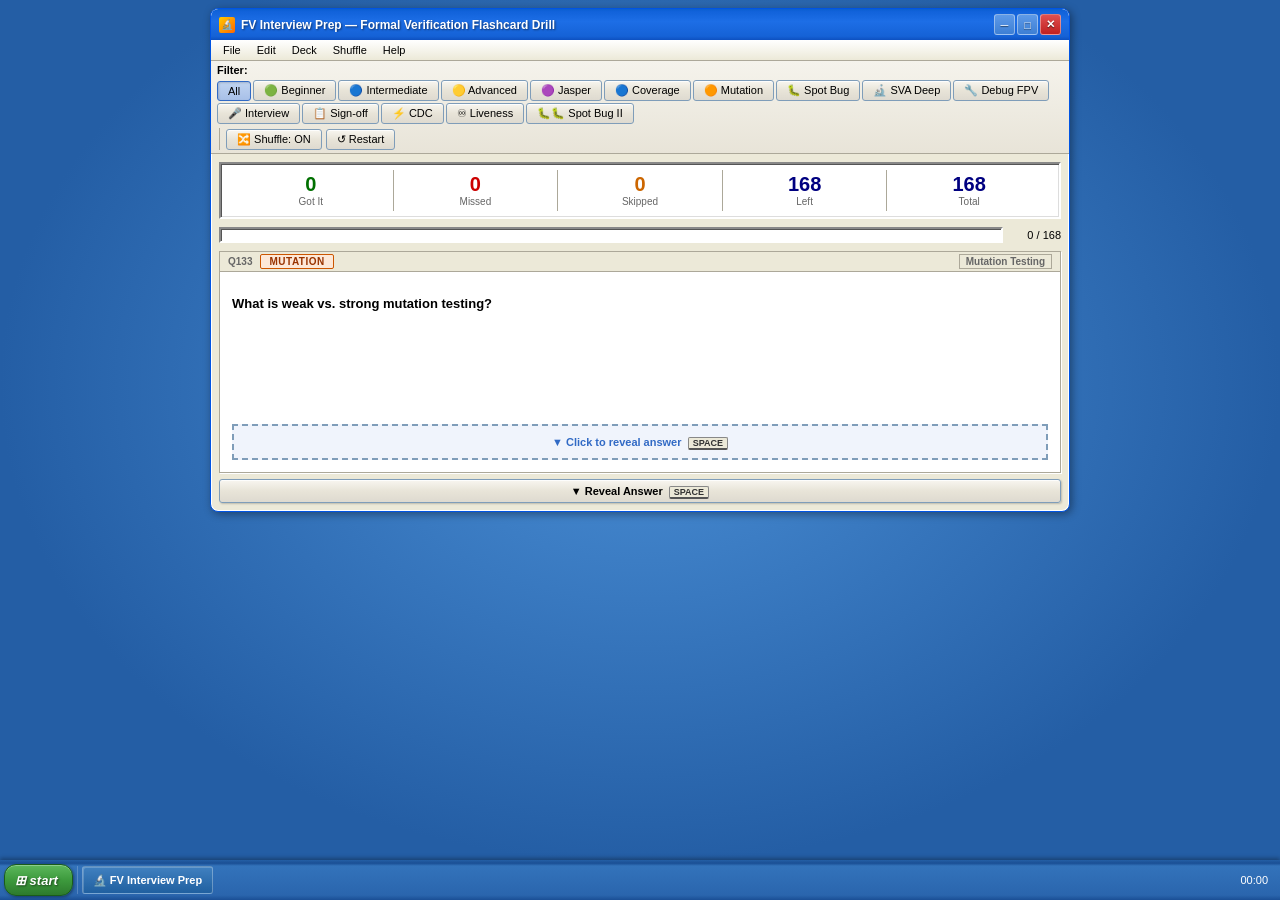
==== commit e5a3d179: "Add files via upload" ====
--- a/fv/index.html
+++ b/fv/index.html
@@ -4,530 +4,9 @@
 <meta charset="UTF-8">
 <meta name="viewport" content="width=device-width, initial-scale=1.0, maximum-scale=1.0">
 <title>FV Interview Prep - Windows XP Edition</title>
-<style>
-/* ── XP SYSTEM FONT ── */
-* { box-sizing: border-box; margin: 0; padding: 0; }
+<link rel="stylesheet" href="style.css">
+</head>
 
-body {
-  font-family: Tahoma, 'MS Sans Serif', Arial, sans-serif;
-  font-size: 11px;
-  background: #3a6ea5 url("data:image/svg+xml,%3Csvg xmlns='http://www.w3.org/2000/svg' width='400' height='300'%3E%3CradialGradient id='g' cx='50%25' cy='40%25'%3E%3Cstop offset='0%25' stop-color='%234a8fd6'/%3E%3Cstop offset='100%25' stop-color='%23245ea5'/%3E%3C/radialGradient%3E%3Crect width='400' height='300' fill='url(%23g)'/%3E%3C/svg%3E");
-  background-size: cover;
-  background-attachment: fixed;
-  min-height: 100vh;
-  padding: 8px;
-  padding-bottom: 52px;
-}
-
-/* ── XP WINDOW ── */
-.xp-window {
-  background: #ece9d8;
-  border: 1px solid #0054e3;
-  border-radius: 8px 8px 0 0;
-  box-shadow: 2px 2px 8px rgba(0,0,0,0.4), inset 0 0 0 1px #fff;
-  max-width: 860px;
-  margin: 0 auto;
-  border-radius: 8px;
-  overflow: hidden;
-}
-
-/* ── TITLE BAR ── */
-.title-bar {
-  background: linear-gradient(180deg, #0a5fd0 0%, #1162da 8%, #1d6ee6 40%, #1562d6 88%, #0d50c0 100%);
-  padding: 5px 8px;
-  display: flex;
-  align-items: center;
-  gap: 6px;
-  min-height: 30px;
-  border-radius: 7px 7px 0 0;
-}
-.title-bar-icon {
-  width: 16px; height: 16px;
-  background: linear-gradient(135deg, #ffcc00, #ff6600);
-  border-radius: 2px;
-  flex-shrink: 0;
-  display: flex; align-items: center; justify-content: center;
-  font-size: 10px;
-}
-.title-bar-text {
-  color: white;
-  font-weight: bold;
-  font-size: 12px;
-  text-shadow: 1px 1px 2px rgba(0,0,0,0.5);
-  flex: 1;
-  white-space: nowrap;
-  overflow: hidden;
-  text-overflow: ellipsis;
-}
-.title-bar-btns {
-  display: flex;
-  gap: 2px;
-  flex-shrink: 0;
-}
-.tb-btn {
-  width: 21px; height: 21px;
-  border-radius: 3px;
-  border: 1px solid rgba(255,255,255,0.4);
-  font-size: 11px;
-  font-weight: bold;
-  cursor: pointer;
-  display: flex; align-items: center; justify-content: center;
-  color: white;
-  text-shadow: 0 1px 1px rgba(0,0,0,0.6);
-  font-family: 'Marlett', 'Webdings', sans-serif;
-}
-.tb-btn.minimize { background: linear-gradient(180deg,#5e9ae8,#3d7fd4); }
-.tb-btn.maximize { background: linear-gradient(180deg,#5e9ae8,#3d7fd4); }
-.tb-btn.close    { background: linear-gradient(180deg,#e05050,#c02020); }
-.tb-btn:hover { opacity: 0.85; }
-
-/* ── MENU BAR ── */
-.menu-bar {
-  background: linear-gradient(180deg, #fff 0%, #ece9d8 100%);
-  border-bottom: 1px solid #aca899;
-  padding: 2px 4px;
-  display: flex;
-  gap: 0;
-  flex-wrap: wrap;
-}
-.menu-item {
-  padding: 2px 8px;
-  cursor: pointer;
-  font-size: 11px;
-  border-radius: 2px;
-  color: #000;
-}
-.menu-item:hover { background: #316ac5; color: #fff; }
-
-/* ── TOOLBAR ── */
-.toolbar {
-  background: linear-gradient(180deg, #f5f3ec 0%, #e8e4d8 100%);
-  border-bottom: 1px solid #aca899;
-  padding: 3px 6px;
-  display: flex;
-  align-items: center;
-  gap: 4px;
-  flex-wrap: wrap;
-}
-.tb-sep { width: 1px; height: 22px; background: #aca899; margin: 0 2px; flex-shrink:0; }
-.xp-btn {
-  background: linear-gradient(180deg, #f8f6f0 0%, #e8e4d8 50%, #dedad0 100%);
-  border: 1px solid #7f9db9;
-  border-radius: 3px;
-  padding: 3px 10px;
-  font-family: Tahoma, sans-serif;
-  font-size: 11px;
-  cursor: pointer;
-  color: #000;
-  white-space: nowrap;
-  box-shadow: inset 0 1px 0 rgba(255,255,255,0.8);
-  display: flex; align-items: center; gap: 4px;
-}
-.xp-btn:hover {
-  background: linear-gradient(180deg, #e8f0fb 0%, #c8d8f0 50%, #b8ccec 100%);
-  border-color: #316ac5;
-}
-.xp-btn:active {
-  background: linear-gradient(180deg, #c8d8f0 0%, #b8ccec 100%);
-  box-shadow: inset 1px 1px 2px rgba(0,0,0,0.15);
-}
-.xp-btn.active-btn {
-  background: linear-gradient(180deg, #c0d4f0 0%, #a8c0e8 100%);
-  border-color: #316ac5;
-  box-shadow: inset 1px 1px 2px rgba(0,0,0,0.15);
-}
-
-/* Filter pills as XP-style grouped radio buttons */
-.filter-group {
-  display: flex;
-  flex-wrap: wrap;
-  gap: 2px;
-  align-items: center;
-}
-.filter-label-xp {
-  font-size: 11px;
-  color: #000;
-  margin-right: 4px;
-  font-weight: bold;
-}
-
-/* ── WINDOW BODY ── */
-.window-body {
-  padding: 8px;
-  display: flex;
-  flex-direction: column;
-  gap: 8px;
-}
-
-/* ── STATUS / STATS PANEL ── */
-.stats-panel {
-  background: #fff;
-  border: 2px solid;
-  border-color: #888 #fff #fff #888;
-  box-shadow: inset 1px 1px 0 #555, inset -1px -1px 0 #ddd;
-  padding: 6px 8px;
-  display: flex;
-  gap: 0;
-  flex-wrap: wrap;
-}
-.stat-item {
-  display: flex;
-  flex-direction: column;
-  align-items: center;
-  padding: 4px 14px;
-  border-right: 1px solid #aca899;
-  flex: 1;
-  min-width: 60px;
-}
-.stat-item:last-child { border-right: none; }
-.stat-val {
-  font-size: 20px;
-  font-weight: bold;
-  line-height: 1;
-  color: #000080;
-}
-.stat-val.green { color: #007000; }
-.stat-val.red   { color: #cc0000; }
-.stat-val.amber { color: #cc6600; }
-.stat-label { font-size: 10px; color: #666; margin-top: 2px; }
-
-/* ── PROGRESS BAR (XP style) ── */
-.progress-section {
-  display: flex;
-  align-items: center;
-  gap: 8px;
-}
-.xp-progress-wrap {
-  flex: 1;
-  height: 16px;
-  background: #fff;
-  border: 2px solid;
-  border-color: #888 #fff #fff #888;
-  box-shadow: inset 1px 1px 0 #555;
-  border-radius: 0;
-  overflow: hidden;
-}
-.xp-progress-fill {
-  height: 100%;
-  background: linear-gradient(180deg, #3cb0fd 0%, #388fd4 40%, #2d7ec4 60%, #3cb0fd 100%);
-  background-size: 20px 100%;
-  transition: width 0.3s ease;
-  position: relative;
-}
-.xp-progress-fill::after {
-  content: '';
-  position: absolute;
-  inset: 0;
-  background: repeating-linear-gradient(90deg, transparent 0px, transparent 14px, rgba(255,255,255,0.3) 14px, rgba(255,255,255,0.3) 18px);
-}
-.progress-text { font-size: 11px; color: #000; white-space: nowrap; min-width: 50px; text-align: right; }
-
-/* ── MAIN CARD (XP GroupBox) ── */
-.xp-groupbox {
-  border: 1px solid #aca899;
-  background: #fff;
-  box-shadow: inset 1px 1px 0 #fff, 1px 1px 0 #fff;
-}
-.xp-groupbox-title {
-  font-size: 11px;
-  font-weight: bold;
-  color: #000;
-  background: #ece9d8;
-  padding: 2px 8px;
-  border-bottom: 1px solid #aca899;
-  display: flex;
-  align-items: center;
-  gap: 8px;
-  flex-wrap: wrap;
-}
-
-.card-body {
-  padding: 12px;
-  min-height: 200px;
-  display: flex;
-  flex-direction: column;
-}
-
-/* Diff badges */
-.diff-tag {
-  display: inline-block;
-  padding: 1px 8px;
-  font-size: 10px;
-  font-weight: bold;
-  border: 1px solid;
-  border-radius: 2px;
-  text-transform: uppercase;
-  letter-spacing: 0.05em;
-}
-.diff-tag.Beginner   { background: #d4edda; border-color: #28a745; color: #155724; }
-.diff-tag.Intermediate { background: #cce5ff; border-color: #004085; color: #004085; }
-.diff-tag.Advanced   { background: #fff3cd; border-color: #856404; color: #856404; }
-.diff-tag.Jasper     { background: #e2d9f3; border-color: #6f42c1; color: #4a2080; }
-.diff-tag.Coverage   { background: #d1ecf1; border-color: #0c5460; color: #0c5460; }
-.diff-tag.Mutation   { background: #fde8d8; border-color: #cc5500; color: #993300; }
-.diff-tag.Bug        { background: #f8d7da; border-color: #721c24; color: #721c24; }
-
-.cat-tag {
-  font-size: 10px;
-  color: #666;
-  margin-left: auto;
-  background: #ece9d8;
-  border: 1px solid #aca899;
-  padding: 1px 6px;
-}
-.q-num-tag { font-size: 10px; color: #666; }
-
-.question-text {
-  font-size: 13px;
-  font-weight: bold;
-  color: #000;
-  line-height: 1.5;
-  margin: 10px 0 8px 0;
-  flex: 1;
-}
-
-/* XP-style code block */
-.code-block {
-  background: #1e1e1e;
-  border: 2px solid;
-  border-color: #888 #fff #fff #888;
-  box-shadow: inset 1px 1px 0 #555;
-  padding: 8px 10px;
-  font-family: 'Lucida Console', 'Courier New', monospace;
-  font-size: 11px;
-  line-height: 1.6;
-  color: #d4d4d4;
-  margin: 6px 0;
-  white-space: pre;
-  overflow-x: auto;
-}
-.code-block.answer-code { background: #0d1a0d; color: #a8d8a8; }
-.bug-label-banner {
-  background: #cc0000;
-  color: #fff;
-  font-weight: bold;
-  font-size: 11px;
-  padding: 3px 8px;
-  margin-bottom: 6px;
-  border: 1px solid #800000;
-  display: inline-block;
-}
-
-/* Reveal hint */
-.reveal-hint {
-  border: 2px dashed #7f9db9;
-  background: #f0f4fc;
-  text-align: center;
-  padding: 10px;
-  color: #316ac5;
-  font-size: 11px;
-  cursor: pointer;
-  margin-top: auto;
-  font-weight: bold;
-}
-.reveal-hint:hover { background: #e0eafc; border-color: #316ac5; }
-
-/* Answer block */
-.answer-block { display: none; margin-top: 10px; border-top: 1px solid #aca899; padding-top: 10px; }
-.answer-block.visible { display: block; }
-.answer-label {
-  font-size: 10px;
-  font-weight: bold;
-  color: #000080;
-  text-transform: uppercase;
-  letter-spacing: 0.1em;
-  margin-bottom: 6px;
-}
-.answer-label.bug-al { color: #cc0000; }
-.answer-text {
-  font-size: 12px;
-  line-height: 1.6;
-  color: #000;
-  white-space: pre-wrap;
-}
-
-/* ── ACTION BUTTONS ── */
-.action-row {
-  display: flex;
-  gap: 6px;
-  flex-wrap: wrap;
-}
-.action-xp-btn {
-  flex: 1;
-  min-width: 80px;
-  padding: 5px 8px;
-  font-family: Tahoma, sans-serif;
-  font-size: 11px;
-  cursor: pointer;
-  border-radius: 3px;
-  font-weight: bold;
-  text-align: center;
-  box-shadow: inset 0 1px 0 rgba(255,255,255,0.8), 1px 1px 2px rgba(0,0,0,0.2);
-  border: 1px solid;
-}
-.action-xp-btn.reveal-btn {
-  background: linear-gradient(180deg,#f8f6f0,#e8e4d8 50%,#dedad0);
-  border-color: #7f9db9;
-  color: #000;
-}
-.action-xp-btn.reveal-btn:hover { background: linear-gradient(180deg,#e8f0fb,#c8d8f0 50%,#b8ccec); border-color:#316ac5; }
-.action-xp-btn.got-it-btn {
-  background: linear-gradient(180deg,#e0f0e0,#b8deb8 50%,#a0cca0);
-  border-color: #5a9a5a;
-  color: #003300;
-}
-.action-xp-btn.got-it-btn:hover { opacity:.9; }
-.action-xp-btn.missed-btn {
-  background: linear-gradient(180deg,#f8e0e0,#e8b8b8 50%,#d8a0a0);
-  border-color: #9a3a3a;
-  color: #330000;
-}
-.action-xp-btn.missed-btn:hover { opacity:.9; }
-.action-xp-btn.skip-btn {
-  background: linear-gradient(180deg,#f8f0e0,#e8d8b0 50%,#d8c890);
-  border-color: #9a8030;
-  color: #333300;
-}
-.action-xp-btn.skip-btn:hover { opacity:.9; }
-.action-xp-btn:active { box-shadow: inset 1px 1px 2px rgba(0,0,0,0.25); }
-
-.key-hint {
-  background: #ece9d8;
-  border: 1px solid #888;
-  border-bottom: 2px solid #555;
-  padding: 0px 4px;
-  font-size: 9px;
-  border-radius: 2px;
-  color: #333;
-  font-family: Tahoma, sans-serif;
-}
-
-/* Card flash states */
-.card-body.flash-ok  { background: #e8f8e8 !important; }
-.card-body.flash-bad { background: #f8e8e8 !important; }
-
-/* ── DONE SCREEN ── */
-.done-screen { display: none; }
-.done-screen.visible { display: block; }
-.done-dialog {
-  background: #ece9d8;
-  border: 1px solid #aca899;
-  box-shadow: 2px 2px 8px rgba(0,0,0,0.3);
-  max-width: 500px;
-  margin: 20px auto;
-  border-radius: 4px;
-  overflow: hidden;
-}
-.done-title {
-  background: linear-gradient(180deg,#0a5fd0,#1262d6 40%,#1562d6 88%,#0d50c0);
-  color: #fff;
-  font-weight: bold;
-  font-size: 12px;
-  padding: 5px 8px;
-  text-shadow: 1px 1px 2px rgba(0,0,0,0.5);
-}
-.done-body { padding: 20px; text-align: center; }
-.done-icon { font-size: 48px; margin-bottom: 10px; }
-.done-score { font-size: 36px; font-weight: bold; color: #000080; margin: 8px 0; }
-.done-sub { font-size: 11px; color: #555; margin-bottom: 16px; }
-.done-btns { display: flex; gap: 8px; justify-content: center; flex-wrap: wrap; }
-
-.missed-list { margin-top: 16px; text-align: left; }
-.missed-list h4 { font-size: 11px; font-weight: bold; color: #cc0000; margin-bottom: 6px; border-bottom: 1px solid #aca899; padding-bottom: 4px; }
-.missed-item {
-  background: #fff;
-  border: 1px solid #aca899;
-  border-left: 3px solid #cc0000;
-  padding: 5px 8px;
-  margin-bottom: 4px;
-  cursor: pointer;
-  font-size: 11px;
-}
-.missed-item:hover { background: #e8f0fb; border-left-color: #316ac5; }
-.missed-item .mi-q { font-weight: bold; color: #000; margin-bottom: 2px; }
-.missed-item .mi-a { color: #555; font-size: 10px; }
-
-/* ── XP TASKBAR ── */
-.taskbar {
-  position: fixed;
-  bottom: 0; left: 0; right: 0;
-  height: 40px;
-  background: linear-gradient(180deg, #245fa5 0%, #1a4f95 8%, #3373bb 15%, #2a65ad 88%, #1a4f95 100%);
-  display: flex;
-  align-items: center;
-  padding: 0 4px;
-  gap: 4px;
-  z-index: 100;
-  box-shadow: 0 -2px 4px rgba(0,0,0,0.3);
-}
-.start-btn {
-  height: 32px;
-  background: linear-gradient(180deg, #5cb85c 0%, #3d9a3d 50%, #2d7a2d 100%);
-  border: 1px solid #1a5c1a;
-  border-radius: 12px;
-  padding: 0 14px 0 10px;
-  color: #fff;
-  font-weight: bold;
-  font-size: 13px;
-  font-family: 'Franklin Gothic Medium', Tahoma, sans-serif;
-  cursor: pointer;
-  display: flex; align-items: center; gap: 5px;
-  box-shadow: inset 0 1px 0 rgba(255,255,255,0.3), 1px 1px 3px rgba(0,0,0,0.4);
-  flex-shrink: 0;
-  text-shadow: 1px 1px 2px rgba(0,0,0,0.5);
-  font-style: italic;
-}
-.start-btn:hover { filter: brightness(1.1); }
-.taskbar-sep { width: 1px; height: 28px; background: rgba(255,255,255,0.2); flex-shrink:0; }
-.taskbar-app {
-  height: 28px;
-  background: linear-gradient(180deg,#4080c0,#2060a0);
-  border: 1px solid rgba(255,255,255,0.3);
-  border-radius: 3px;
-  padding: 0 10px;
-  color: #fff;
-  font-size: 11px;
-  font-weight: bold;
-  display: flex; align-items: center; gap: 4px;
-  box-shadow: inset 1px 1px 0 rgba(255,255,255,0.2);
-  overflow: hidden;
-  text-overflow: ellipsis;
-  white-space: nowrap;
-  max-width: 200px;
-}
-.taskbar-clock {
-  margin-left: auto;
-  color: #fff;
-  font-size: 11px;
-  padding: 0 8px;
-  text-align: center;
-  flex-shrink: 0;
-}
-
-/* ── MOBILE RESPONSIVE ── */
-@media (max-width: 600px) {
-  body { padding: 4px; padding-bottom: 50px; }
-  .title-bar-text { font-size: 11px; }
-  .filter-group { gap: 3px; }
-  .xp-btn { padding: 3px 7px; font-size: 10px; }
-  .stat-item { padding: 4px 8px; min-width: 48px; }
-  .stat-val { font-size: 16px; }
-  .question-text { font-size: 12px; }
-  .code-block { font-size: 10px; }
-  .action-xp-btn { padding: 6px 4px; font-size: 10px; min-width: 60px; }
-  .card-body { padding: 8px; min-height: 160px; }
-  .toolbar { padding: 3px 4px; gap: 3px; }
-  .taskbar-app { max-width: 120px; }
-  .start-btn { padding: 0 10px 0 8px; font-size: 12px; }
-}
-@media (max-width: 380px) {
-  .stat-label { font-size: 9px; }
-  .stat-val { font-size: 14px; }
-  .xp-btn { padding: 3px 5px; font-size: 10px; }
-  .menu-item { padding: 2px 5px; }
-}
-</style>
-</head>
 <body>
 
 <div class="xp-window" id="mainWin">
@@ -563,6 +42,13 @@
       <button class="xp-btn" onclick="setFilter('Coverage',this)">🔵 Coverage</button>
       <button class="xp-btn" onclick="setFilter('Mutation',this)">🟠 Mutation</button>
       <button class="xp-btn" onclick="setFilter('Bug',this)">🐛 Spot Bug</button>
+      <button class="xp-btn" onclick="setFilter('SVA_Deep',this)">🔬 SVA Deep</button>
+      <button class="xp-btn" onclick="setFilter('Debug',this)">🔧 Debug FPV</button>
+      <button class="xp-btn" onclick="setFilter('Interview',this)">🎤 Interview</button>
+      <button class="xp-btn" onclick="setFilter('Methodology_Adv',this)">📋 Sign-off</button>
+      <button class="xp-btn" onclick="setFilter('CDC',this)">⚡ CDC</button>
+      <button class="xp-btn" onclick="setFilter('Liveness',this)">♾ Liveness</button>
+      <button class="xp-btn" onclick="setFilter('Bug2',this)">🐛🐛 Spot Bug II</button>
     </div>
     <div class="tb-sep"></div>
     <button class="xp-btn" onclick="toggleShuffle()"><span id="shuffle-label">🔀 Shuffle: ON</span></button>
@@ -648,283 +134,7 @@
   <div class="taskbar-clock" id="taskbar-clock">00:00</div>
 </div>
 
-<script>
-// Clock
-function updateClock(){
-  const n=new Date();
-  document.getElementById('taskbar-clock').innerHTML=
-    n.getHours().toString().padStart(2,'0')+':'+n.getMinutes().toString().padStart(2,'0')+'<br>'+
-    n.toLocaleDateString('en-GB',{day:'2-digit',month:'2-digit',year:'2-digit'});
-}
-updateClock(); setInterval(updateClock,10000);
-
-const ALL_QUESTIONS = [
-  {id:1,diff:"Beginner",cat:"Core Concepts",q:"What is formal verification and how does it differ from simulation?",a:"Formal verification mathematically proves or disproves correctness for ALL possible inputs and states. Simulation checks a finite set of test vectors. FV is exhaustive; simulation can miss corner cases even with millions of cycles."},
-  {id:2,diff:"Beginner",cat:"Core Concepts",q:"What does FPV stand for and what is its primary use case?",a:"Formal Property Verification. Proves or finds counterexamples for user-written assertions (SVA or PSL) on RTL, without requiring a testbench or stimulus."},
-  {id:3,diff:"Beginner",cat:"Core Concepts",q:"What are the three main outcomes of a formal property check?",a:"Proven (holds for all reachable states), Falsified (counterexample found), or Inconclusive/Bounded (holds up to depth N, not proven beyond). Some tools also report Vacuous."},
-  {id:4,diff:"Beginner",cat:"Core Concepts",q:"What is a counterexample (CEX) in formal verification?",a:"A specific sequence of input stimuli and state transitions that leads to an assertion violation. The tool generates a waveform you can load in a simulator to debug. It is the most useful output from FV."},
-  {id:5,diff:"Beginner",cat:"SVA",q:"What is an SVA immediate assertion vs. a concurrent assertion?",a:"Immediate: evaluated like a procedural statement at the point it is reached in simulation — no clock edge involved. Concurrent: evaluated over time relative to a clock, can express multi-cycle behaviour using sequence operators."},
-  {id:6,diff:"Beginner",cat:"SVA",q:"What is the difference between assume, assert, and cover in SVA?",a:"Assert: tool proves property holds; violations produce a CEX. Assume: constrains input space — treated as axiom, not proven. Cover: tool proves the sequence is reachable; used for reachability analysis and environment sanity-checks."},
-  {id:7,diff:"Beginner",cat:"Core Concepts",q:"What is a vacuous pass and why is it dangerous?",a:"Occurs when the antecedent of an implication never triggers, so the property is trivially true. The consequent is never checked. Always pair asserts with cover properties on the trigger condition to confirm it actually fires."},
-  {id:8,diff:"Beginner",cat:"SVA",q:"Explain |-> vs |=> in SVA with an example.",a:"|-> (overlapping): if antecedent matches at cycle N, consequent is evaluated starting at cycle N (same cycle).\n|=> (non-overlapping): consequent is evaluated starting at cycle N+1.\nExample: req |-> ack means ack must be high the same cycle req fires. req |=> ack means ack must be high the following cycle."},
-  {id:9,diff:"Beginner",cat:"Core Concepts",q:"What is state space explosion and why does it matter in FV?",a:"The number of reachable states grows exponentially with the number of state bits. Model checkers use symbolic techniques (BDD, SAT, BMC) to handle this implicitly, but complex designs still time out or run out of memory."},
-  {id:10,diff:"Beginner",cat:"Algorithms",q:"What is Bounded Model Checking (BMC)?",a:"Unrolls the design transition relation for k clock cycles and encodes reachability as a SAT problem. Finds bugs within depth k but cannot prove a property holds beyond that bound. Good for quick bug-hunting; not a complete proof alone."},
-  {id:11,diff:"Beginner",cat:"Algorithms",q:"What is k-induction and when is it used?",a:"Extends BMC to a full proof. Base case: property holds for cycles 0..k. Inductive step: assuming property holds for any k consecutive cycles, prove it holds for cycle k+1. If both pass, the property is proven for all depths."},
-  {id:12,diff:"Beginner",cat:"Core Concepts",q:"What does 'proof depth' mean in JasperGold?",a:"The number of clock cycles the BMC engine has explored without finding a CEX. A bounded result (CEX-free up to depth N) is not a proof — deeper bugs are not ruled out. A full proof from PDR/IC3 or k-induction is depth-independent."},
-  {id:13,diff:"Beginner",cat:"Core Concepts",q:"What is the Cone of Influence (COI) in formal verification?",a:"The set of signals that transitively affect the outputs referenced in a given property. FV tools compute COI to prune irrelevant logic and reduce the effective state space. Smaller COI = faster runtimes and more tractable proofs."},
-  {id:14,diff:"Beginner",cat:"Core Concepts",q:"What is a safety property vs. a liveness property?",a:"Safety: something bad never happens (no overflow, no illegal state). Liveness: something good eventually happens (request is eventually granted). Safety is checked with standard model checking; liveness requires fairness constraints and is significantly harder."},
-  {id:15,diff:"Beginner",cat:"Methodology",q:"What is the purpose of assume constraints in FPV?",a:"Prune illegal or impossible input combinations that violate design assumptions. Without them, the solver explores impossible stimulus and generates spurious counterexamples. Assumptions narrow the search to only valid environmental behaviours."},
-  {id:16,diff:"Beginner",cat:"Methodology",q:"What is a spurious counterexample?",a:"A CEX produced from input stimulus that can never occur in the real system — caused by missing or incorrect assume constraints. Must be triaged: either add the missing constraint, or confirm the design actually has a bug."},
-  {id:17,diff:"Beginner",cat:"Core Concepts",q:"What is the difference between FPV and Connectivity Checking (CC)?",a:"FPV proves functional SVA properties written by the engineer. Connectivity Checking verifies structural wiring — no disconnects, shorts, or incorrect connections — typically against a golden netlist. CC requires no user-written assertions."},
-  {id:18,diff:"Beginner",cat:"Methodology",q:"Why is a reset constraint essential in an FPV environment?",a:"Forces the design into a valid, known initial state before verification begins. Without it, the solver may start from unreachable X/unknown states, generating spurious CEX and invalidating any proof results."},
-  {id:19,diff:"Beginner",cat:"Core Concepts",q:"What does 'over-approximation' mean in formal verification?",a:"The abstract model allows more behaviours than the real design — it is a superset. This can cause spurious CEX (false positives). The dual, under-approximation, restricts behaviours and may miss real bugs. Both must be managed in abstraction strategies."},
-  {id:20,diff:"Beginner",cat:"SVA",q:"What is the role of cover properties in an FPV environment?",a:"Verify reachability of specific sequences or states. Critical use: sanity-checking assume constraints. If a cover that should be reachable fails, constraints are over-constraining. Also used to demonstrate that key functional scenarios are exercisable."},
-  {id:21,diff:"Beginner",cat:"Core Concepts",q:"What is blackboxing vs. greyboxing in FV?",a:"Blackboxing replaces a module with completely unconstrained free-variable outputs — maximum abstraction, can cause over-approximation. Greyboxing replaces it with a simplified abstract model capturing only the behaviour relevant to the property being proven."},
-  {id:22,diff:"Beginner",cat:"Methodology",q:"What is elaboration in the FV flow?",a:"Resolving parameters, instantiating modules, binding interfaces, and building the internal design hierarchy from RTL. Must succeed without errors before any analysis or proof can begin."},
-  {id:23,diff:"Beginner",cat:"RTL",q:"Why are unintended latches in always_comb blocks a problem in FV?",a:"They introduce extra state elements (level-sensitive storage) that increase the state space complexity, can hold stale values masking bugs, and indicate an RTL coding error. FV tools flag them as linting violations."},
-  {id:24,diff:"Beginner",cat:"Core Concepts",q:"What is a free variable in formal verification?",a:"An unconstrained symbolic value that represents all possible values simultaneously. Undriven input ports become free variables automatically. Used to model unknown inputs or abstract away data content (data path abstraction)."},
-  {id:25,diff:"Beginner",cat:"Methodology",q:"What does an 'Inconclusive' result mean and is it a sign-off result?",a:"No CEX was found within the explored depth, but a full proof was not completed. It is NOT a sign-off result. Document the bounded depth and treat it as a partial result — a bug may still exist beyond the explored horizon."},
-  {id:26,diff:"Intermediate",cat:"Methodology",q:"How do you handle a design too large for full FPV? Name at least four strategies.",a:"1) Blackbox/abstract non-critical submodules to reduce state.\n2) Data path abstraction — replace wide data buses with symbolic free variables.\n3) Case-splitting — partition state space into mutually exclusive cases.\n4) Assume-constrain irrelevant or already-verified inputs.\n5) Compositional/assume-guarantee decomposition.\n6) Reduce bus widths parametrically.\n7) Use bounded proofs as a first pass for bug-hunting."},
-  {id:27,diff:"Intermediate",cat:"SVA",q:"Explain $past, $rose, $fell, and $stable in SVA.",a:"$past(sig, N): value of sig N clock cycles ago (defaults to 1).\n$rose(sig): evaluates true when sig transitions 0→1 at this clock edge.\n$fell(sig): evaluates true when sig transitions 1→0 at this clock edge.\n$stable(sig): evaluates true when sig holds the same value as the previous clock edge.\nAll are sampled at the active clock edge of the concurrent property."},
-  {id:28,diff:"Intermediate",cat:"Protocols",q:"How do you verify a FIFO using FPV? List the key properties.",a:"Full flag: asserted iff count == depth. Empty flag: asserted iff count == 0. No push when full (or overflow protection assert). No pop when empty (or underflow protection assert). Write pointer never overtakes read pointer beyond depth. Data integrity: data pushed is eventually popped in the correct order. Count accurately tracks push/pop operations each cycle."},
-  {id:29,diff:"Intermediate",cat:"Algorithms",q:"What is induction failure in k-induction and how do you fix it?",a:"The inductive step cannot be proven because the inductive hypothesis is too weak — it allows unreachable states that satisfy the hypothesis but violate the conclusion.\nFixes:\n1) Add invariant strengthening lemmas (auxiliary assertions) that prune the unreachable states.\n2) Increase k so the hypothesis covers more history.\n3) Use IC3/PDR which handles this automatically by constructing an inductive invariant."},
-  {id:30,diff:"Intermediate",cat:"Algorithms",q:"What is IC3/PDR and how does it differ from BMC?",a:"IC3 (Incremental Construction of Inductive Clauses) / PDR (Property Directed Reachability) builds a sequence of over-approximate reachable state sets (frames) in the original state space without time-unrolling. Unlike BMC, it is not bounded by unrolling depth and naturally discovers inductive invariants. Generally more scalable for safety properties."},
-  {id:31,diff:"Intermediate",cat:"Protocols",q:"What are the key SVA assertions for a credit-based flow control interface?",a:"1) No underflow: assert property (credit_count == 0 |-> !consume); — do NOT use credit_count >= 0, which is vacuously true for unsigned types.\n2) No overflow: assert property (credit_count == MAX |-> !credit_return);\n3) Transmit only when credits available: assert property (tx_valid |-> credit_count > 0);\n4) Credits never exceed max: assert property (credit_count <= MAX);\n5) Credit returned on completion: cover that credit_count increases after a transaction completes.\n6) Credit count tracks outstanding transactions accurately (via ghost counter comparison)."},
-  {id:32,diff:"Intermediate",cat:"SVA",q:"What is the difference between `disable iff` and an assume on the same condition?",a:"`disable iff (rst)` suspends evaluation of a concurrent assertion during the condition without modifying the formal state space — it is a local property-level exception.\nAn assume on the same signal globally constrains input exploration and changes which states the solver considers reachable.\nThey serve fundamentally different semantic purposes — use disable iff for reset exclusion, assume for environment constraints."},
-  {id:33,diff:"Intermediate",cat:"SVA",q:"Write a stability property for a signal that must not deassert once set.",a:"The canonical sticky-bit property — once set, never clears until reset:\n\nassert property (@(posedge clk) disable iff (!rst_n)\n  set_flag |=> set_flag);\n\nThis says: whenever set_flag is high, it must also be high the following cycle. Combined with reset exclusion via disable iff, this correctly models a sticky bit.\n\nCommon mistake: using $rose(set_flag) |-> ##[0:$] set_flag — the unbounded ##[0:$] means 'holds for zero or more cycles eventually' which does not prevent a deassert; it just requires set_flag to be high at some point after the rose, not continuously."},
-  {id:34,diff:"Intermediate",cat:"Methodology",q:"What is assume-guarantee (compositional) verification?",a:"Each component is verified in isolation: Component A is proven correct assuming B's outputs satisfy a guarantee G_B; B is proven to produce G_B assuming A's outputs satisfy G_A. If both hold and the assumptions are mutually consistent, global correctness follows. Enables FV of large designs by breaking the monolithic state space into tractable pieces."},
-  {id:35,diff:"Intermediate",cat:"Methodology",q:"What is data path abstraction and when do you apply it?",a:"Replace wide data signals (e.g. 512-bit data buses, cache lines) with unconstrained symbolic free variables, ignoring actual data content. Applied when the property only cares about control flow (valid/ready, addresses, counts) not data values. Eliminates the data path from the COI, dramatically reducing solver complexity."},
-  {id:36,diff:"Intermediate",cat:"SVA",q:"Write a mutual exclusion assertion for a 4-way arbiter.",a:"assert property (@(posedge clk)\n  $onehot0(grant));\n\n$onehot0 returns true if at most one bit is set — covers the no-grant case. Use $onehot if exactly one grant must always be active. This is cleaner than checking all pairs individually."},
-  {id:37,diff:"Intermediate",cat:"Methodology",q:"What are the signs a proof is not converging and what do you do?",a:"Signs: proof depth grows rapidly with no CEX and no full proof, memory usage explodes, tool oscillates between SAT calls, wall-clock timeout.\nResponse: 1) Reduce COI by splitting into smaller sub-properties. 2) Apply data path abstraction. 3) Blackbox non-essential submodules. 4) Try a different engine (PDR vs BMC). 5) Add case-split constraints. 6) Check for missing assume constraints causing over-approximation."},
-  {id:38,diff:"Intermediate",cat:"SVA",q:"What is $countones and how is it used in credit or one-hot verification?",a:"$countones(vec) returns the number of bits set to 1 in vec as an integer.\nCredit tracking: assert property ($countones(outstanding_bits) <= MAX_CREDITS);\nOne-hot check: assert property ($countones(grant) == 1);\nMore expressive than $onehot for parametric or partial-count assertions."},
-  {id:39,diff:"Intermediate",cat:"SVA",q:"Write a valid/ready handshake hold assertion (AXI-style).",a:"Once valid is asserted, it must not be withdrawn until ready acknowledges:\n\nassert property (@(posedge clk) disable iff (!rst_n)\n  valid && !ready |=> valid);\n\nAlso assert data stability during the hold:\nassert property (@(posedge clk) disable iff (!rst_n)\n  valid && !ready |=> $stable(data));"},
-  {id:40,diff:"Intermediate",cat:"Methodology",q:"What is formal completeness checking and what gap does it address?",a:"Checks whether the written set of assertions actually covers the design's observable behaviour — identifies signal toggles, design states, or transitions that are not captured by any property. Addresses the gap between 'all assertions pass' and 'the design is fully verified'. A clean completeness result means no observable behaviour escapes the property set."},
-  {id:41,diff:"Intermediate",cat:"Methodology",q:"What does 'Engine: Unknown' in JasperGold output mean?",a:"The solver terminated without reaching a conclusive result within allocated time or memory — it could neither prove nor falsify the property. This is different from an Inconclusive/bounded result (where BMC ran to depth N cleanly). Unknown means the engine hit a resource wall; it may have explored millions of states internally but still couldn't converge. Action: reduce COI, change engine mode (try PDR if BMC timed out, or vice versa), apply abstraction, or decompose the proof into smaller sub-properties."},
-  {id:42,diff:"Intermediate",cat:"Methodology",q:"What is invariant strengthening and when is it needed?",a:"When k-induction fails because the inductive hypothesis allows unreachable states, you add auxiliary assertions (lemmas/helper properties) that together with the original property form a stronger inductive set. The auxiliary assertions prune the unreachable states from the hypothesis space, making the inductive step provable. These helpers must themselves be proven (usually with the same technique)."},
-  {id:43,diff:"Intermediate",cat:"Protocols",q:"How do you approach FPV for a multi-lane interface with independent per-lane flow control?",a:"Phase 1 — per-lane isolation: verify each lane's protocol properties independently (credit, valid/ready, ordering). Reduces complexity by 1/N.\nPhase 2 — cross-lane properties: arbitration fairness, no inter-lane credit interference, aggregate bandwidth bounds.\nPhase 3 — integration: compose per-lane proofs under inter-lane assume constraints.\nAbstract all data planes. Parameterise assertions with generate blocks if lane count varies."},
-  {id:44,diff:"Intermediate",cat:"SVA",q:"What is the difference between ##1 and [*1] in SVA sequences?",a:"##1 is a one-cycle delay between two events in a sequence: (a ##1 b) means a occurs, then one cycle later b occurs.\n[*1] is a consecutive repetition operator: (a [*1]) means a holds for exactly 1 consecutive cycle (equivalent to just a).\n[*N] means exactly N consecutive cycles. ##1 is about timing between distinct events; [*N] is about repetition of the same condition."},
-  {id:45,diff:"Intermediate",cat:"Methodology",q:"What is cover-driven convergence and why does it matter before running asserts?",a:"Before trusting assert results, prove every cover property that represents a key stimulus scenario. If a cover is Unreachable (Uncovered), your assume constraints are too restrictive and are eliminating real behaviours — any 'Proven' assert in that environment may be vacuously true. Fix constraints first, then run asserts."},
-  {id:46,diff:"Intermediate",cat:"Methodology",q:"What is ghost state / shadow logic in FPV?",a:"Auxiliary state added only to the formal model (never synthesised) to track information needed for property verification that isn't present in the RTL. Examples: a ghost counter tracking outstanding transactions, a symbolic data tag tracking write-data through a pipeline, a sequence number for ordering checks. Implemented via SVA local variables or auxiliary RTL in the bind file."},
-  {id:47,diff:"Intermediate",cat:"Methodology",q:"How do you verify data integrity (write data matches read data) without a scoreboard?",a:"Use a symbolic ghost variable approach: assume the write data is a free symbolic value 'data_sym' at a specific address 'addr_sym'. Assert that any subsequent read at 'addr_sym' returns 'data_sym'. The symbolic value acts as a one-entry implicit scoreboard. For multiple entries, use a ghost memory array indexed by address."},
-  {id:48,diff:"Intermediate",cat:"Methodology",q:"What is the difference between over-constraining and under-constraining, and how do you diagnose each?",a:"Over-constraining: assume statements eliminate real behaviours, causing cover properties to fail (Uncovered) and asserts to pass vacuously. Diagnose by running cover properties — if key scenarios are Uncovered, constraints are too tight.\nUnder-constraining: the solver explores impossible inputs, generating spurious CEX. Diagnose by examining CEX waveforms — if the input sequence is physically impossible (violates protocol), a constraint is missing."},
-  {id:49,diff:"Intermediate",cat:"SVA",q:"How and why do you use the `bind` construct in FPV?",a:"bind attaches an SVA module (containing properties, assumptions, and covers) to a specific RTL module instance without modifying the RTL source. This keeps verification logic completely separate from design code, allows the same property module to be reused across multiple instances, and supports per-instance sign-off. Syntax: bind dut_module property_module props_inst(.clk(clk), .sig(sig));"},
-  {id:50,diff:"Intermediate",cat:"SVA",q:"What are SVA local variables and why are they useful in FPV?",a:"Local variables are declared inside a sequence or property and capture signal values at specific match points for use later in the same sequence. They enable scoreboard-like properties without RTL ghost state.\n\nLocal variables must be declared in the property scope. Correct example:\n\nproperty data_integrity;\n  logic [DATA_W-1:0] data_cap;\n  @(posedge clk) disable iff (!rst_n)\n    (wr_valid, data_cap = wr_data) ##[1:MAX]\n    (rd_valid && rd_addr == wr_addr) |-> rd_data == data_cap;\nendproperty\n\nThe key: declare 'data_cap' as a 'logic' local variable inside the property body. The comma operator inside the sequence match item performs the capture assignment. Missing the declaration is the most common syntax error with local variables."},
-  {id:51,diff:"Advanced",cat:"Algorithms",q:"How does CEGAR (Counterexample-Guided Abstraction Refinement) work?",a:"1) Start with a coarse abstraction (over-approximate). 2) Run formal verification. 3) If a CEX is found, check if it is reachable in the concrete design. 4) If spurious (unreachable in concrete), extract the reason and refine the abstraction to eliminate it. 5) Repeat until a real CEX or a proof is found. Automates the abstraction-refinement loop that engineers otherwise do manually."},
-  {id:52,diff:"Advanced",cat:"Algorithms",q:"What is interpolation-based model checking?",a:"Uses Craig interpolants derived from SAT refutation proofs to compute over-approximate reachable state sets without full time-unrolling. An interpolant for an unsatisfiable BMC query at depth k summarises what cannot happen — used to build compact representations of reachable sets across arbitrary depths. Often more memory-efficient than pure PDR for certain problem classes."},
-  {id:53,diff:"Advanced",cat:"Protocols",q:"How do you verify an AXI4 interface using FPV?",a:"Per-channel handshake properties for each of AW, W, B, AR, R (valid/ready hold, data stability). ID-based ordering: responses to the SAME transaction ID must be returned in order — AXI4 explicitly allows out-of-order responses across different IDs, so do not assert global response ordering. Outstanding transaction depth bounded by the FIFO sizes. Data stability between valid and handshake. Abstract all data payloads. Key challenge: circular dependency between channels (W data must follow AW address, B response follows W last) requires careful assume scoping to avoid over-constraining."},
-  {id:54,diff:"Advanced",cat:"Core Concepts",q:"What is a fairness constraint in liveness verification?",a:"A fairness constraint asserts that certain conditions occur infinitely often in any fair execution — e.g. the arbiter is not permanently blocked, the bus is not permanently held by one master. Without fairness, a liveness property (request eventually granted) can be trivially falsified by a path where the system is artificially starved forever."},
-  {id:55,diff:"Advanced",cat:"Core Concepts",q:"What is a specification gap and how does FV expose it?",a:"A specification gap is an under-specified behaviour — the spec does not define what should happen in a particular case, allowing both correct and incorrect implementations. FPV exposes gaps when a CEX demonstrates behaviour that violates engineering intuition but does not violate any written property. Forces implicit assumptions to be made explicit in either the spec or the property set."},
-  {id:56,diff:"Advanced",cat:"Security",q:"What is non-interference and how do you formally verify it?",a:"Non-interference: secret inputs do not influence observable (public) outputs. Formally verified via a product construction — run two copies of the design with identical public inputs but different secret inputs. Assert that all public outputs are bit-identical across both copies. Any divergence means the secret leaked. Implemented in JasperGold SPV and academic tools like Clover."},
-  {id:57,diff:"Advanced",cat:"Security",q:"What is UPEC and what class of hardware vulnerabilities does it target?",a:"Unique Program Execution Checking — formally verifies that two executions with different secret values produce identical observable microarchitectural states (cache states, branch predictor state, timing). Targets hardware side-channel vulnerabilities including Spectre, Meltdown, and related speculative execution attacks."},
-  {id:58,diff:"Advanced",cat:"Core Concepts",q:"What is word-level model checking vs. bit-level model checking?",a:"Bit-level (SAT): bit-blasts all operations to Boolean variables — handles arbitrary logic but scales poorly with word width.\nWord-level (SMT with bitvectors/arrays): reasons over operations like add, multiply, comparison at the word level without bit-blasting. More efficient for arithmetic-heavy datapaths. JasperGold uses both internally, selecting based on design structure and property type."},
-  {id:59,diff:"Advanced",cat:"Protocols",q:"How do you formally verify a MESI cache coherency protocol?",a:"Encode each cache line's MESI state symbolically. Key invariants to assert: at most one Modified state per address across all caches; at most one Exclusive state per address; multiple Shared states are allowed; when a line is in M state, memory is stale (data consistency). Challenge: N-cache state space — use parametric verification or cutoff theorems (prove for N=2 implies all N under certain conditions)."},
-  {id:60,diff:"Advanced",cat:"Methodology",q:"What is parametric formal verification and how does it scale?",a:"Proves properties that hold for ANY value of a design parameter (e.g. N lanes, M credit depth). Techniques: symbolic parameter encoding, induction over N (base case N=1, step: if true for k, prove for k+1), or cutoff theorems for specific protocol classes where proving for a small fixed N implies all N. Fully parametric proofs are rare; most industrial work uses bounded parametric checks."},
-  {id:101,diff:"Jasper",cat:"Jasper Apps",q:"What is the JasperGold FPV App workflow from TCL?",a:"Correct JasperGold FPV TCL flow:\n\nanalyze -sv05 {rtl/design.sv props/props.sv}\nelaborate -top tb_top\nclock clk\nreset -expression {!rst_n}\ncheck_property -init\nreport_property\n\nKey points:\n- 'clock clk' sets the primary clock.\n- 'reset -expression {!rst_n}' tells JasperGold the active-low reset condition and handles initial state — do NOT add a separate assume locking rst_n=0, which would prevent the design ever leaving reset.\n- 'check_property -init' runs all loaded properties.\n- Use 'check_property -name {prop1 prop2}' to target specific properties during debug.\n- 'report_property' prints Proven/Falsified/Inconclusive per property."},
-  {id:102,diff:"Jasper",cat:"Jasper Apps",q:"What is the JasperGold Connectivity Check (CC) App?",a:"Verifies structural wiring correctness against a golden netlist or connection spec — catches unintended disconnects, floating nets, and incorrect signal routing. Does not require user-written SVA properties. Typically run post-integration (after stitching subsystems) to catch integration wiring bugs before simulation testbenches are ready."},
-  {id:103,diff:"Jasper",cat:"Jasper Apps",q:"What does the JasperGold Unreachability App report?",a:"Formally proves which RTL code is dead — never reachable under any valid stimulus. Reports: always-false branches, always-constant signals, unreachable FSM states, dead always blocks. Critical for security audits (dead safety checks that were never reachable) and for excluding dead code from coverage goals."},
-  {id:104,diff:"Jasper",cat:"Jasper Apps",q:"What is JasperGold Superlint and how does it go beyond standard linting?",a:"Superlint uses formal analysis to detect violations that pure syntax/static linters miss: X-propagation paths that reach outputs, unreachable code that static linters flag as live, unintended clock domain crossings in the data path, reset domain violations. The formal engine proves or disproves each lint rule rather than pattern-matching — zero false positives on formally disproven rules."},
-  {id:105,diff:"Jasper",cat:"Jasper Apps",q:"What is JasperGold Security Path Verification (SPV)?",a:"SPV formally verifies information flow: proves that high-security (secret) signals cannot influence low-security (observable) outputs. Uses formal taint propagation — marks secret signals and proves the taint cannot reach public observation points. Detects unintended hardware backdoors, key leakage paths, and covert channels."},
-  {id:106,diff:"Jasper",cat:"Jasper Apps",q:"What is the JasperGold AutoFormal App and what is its output limitation?",a:"Automatically generates SVA properties from the RTL using structural analysis and data mining — no user spec required. Useful for generating a starter property set when specs are incomplete. Critical limitation: AutoFormal properties describe what the design DOES, not what it SHOULD DO. They cannot catch bugs that are consistently present in the RTL — all AutoFormal properties will pass on a buggy design that implements its bugs consistently."},
-  {id:107,diff:"Jasper",cat:"Jasper Apps",q:"What does set_engine_mode do in JasperGold and what are the key modes?",a:"Controls which proof engines are launched.\nKey modes:\n  set_engine_mode Ht       — PDR/IC3 only (best for proof convergence)\n  set_engine_mode Bmc      — BMC only (fast bug-hunting, no proof)\n  set_engine_mode {Ht Bmc} — PDR and BMC in parallel (default portfolio)\n  set_engine_mode All      — launch all available engines\nPortfolio mode returns whichever engine completes first. Different engines suit different property types — no single engine dominates all cases."},
-  {id:108,diff:"Jasper",cat:"Jasper Apps",q:"What does set_max_trace_length do and which engines does it affect?",a:"Limits the BMC unrolling depth (number of cycles explored by the BMC engine). Increase when deep protocol sequences are suspected. Decrease for a fast initial bug sweep.\nIMPORTANT: set_max_trace_length has NO effect on PDR/IC3 (Ht mode) — that engine is depth-independent by design. Setting it is only relevant when BMC is active in the engine portfolio."},
-  {id:109,diff:"Jasper",cat:"Jasper Apps",q:"How do you run a JasperGold FPV regression in batch/CI mode?",a:"Invoke JasperGold non-interactively:\n\njaspergold -batch run_fpv.tcl\n\nExit code 0 = all properties proven/bounded per criteria. Non-zero = failures. In CI (Jenkins/GitLab):\n1) Run jaspergold -batch as a pipeline step.\n2) Parse the report_property output or XML results for Falsified/Unknown counts.\n3) Fail the pipeline on any Falsified result.\n4) Archive CEX waveforms as pipeline artefacts for engineer triage."},
-  {id:110,diff:"Jasper",cat:"Jasper Apps",q:"How do you apply assumptions only during specific cycle ranges in JasperGold?",a:"JasperGold has no built-in -time {start end} flag on assume, and $time_steps is NOT a valid SVA system function. The correct approach is to use a ghost cycle counter driven by auxiliary RTL or an SVA sequence with a counter:\n\n// Ghost counter approach in the bind/property file:\nlogic [7:0] cyc_cnt;\nalways_ff @(posedge clk or negedge rst_n)\n  if (!rst_n) cyc_cnt <= 0;\n  else cyc_cnt <= cyc_cnt + 1;\n\n// Then constrain only for early cycles:\nassume property (@(posedge clk) cyc_cnt < 5 |-> !rst_n);\n\nAlternatively, use $fell(rst_n) and ##N delays to scope assumptions relative to reset deassertion."},
-  {id:111,diff:"Jasper",cat:"Jasper Apps",q:"What does report_cov output in JasperGold?",a:"Reports formal cover property results per property:\n  Covered: a reachability witness was found (with trace)\n  Uncovered: the scenario is unreachable (formally proven unreachable or not explored)\nUncovered covers are actionable: either the design intentionally cannot reach that state (dead scenario) or an assume constraint is incorrectly blocking it. Always investigate Uncovered covers before signing off asserts."},
-  {id:112,diff:"Jasper",cat:"Jasper Apps",q:"What is set_proofgrid in JasperGold?",a:"Enables multi-core parallel proof execution on the local machine. When running multiple properties, JasperGold can dispatch them across available CPU cores simultaneously rather than sequentially.\n\nset_proofgrid -max_local_jobs 8\n\nFor distributed compute (LSF/Grid), JasperGold uses separate job submission infrastructure — set_proofgrid itself is local-core parallelism only."},
-  {id:113,diff:"Jasper",cat:"Jasper Apps",q:"What is the difference between check_property and prove_property in JasperGold?",a:"check_property: verifies a specific named property or explicit list. Use during debug to target individual failing properties.\ncheck_property -init: runs ALL currently loaded properties in the environment — this is the correct command for full regression, not 'prove_property' which is not a standard JasperGold TCL command.\n\nIn practice:\n  Debug:     check_property -name {prop_a prop_b}\n  Regression: check_property -init\n\nAfter running, use report_property to print status, or get_property_list -include_status {Falsified} for automated triage."},
-  {id:114,diff:"Jasper",cat:"Jasper Apps",q:"How do you filter property results programmatically in JasperGold TCL?",a:"Use get_property_list with status filters:\n\nset failed [get_property_list -include_status {Falsified}]\nset unknown [get_property_list -include_status {Unknown}]\nforeach p $failed { puts \"FAILED: $p\" }\n\nThis enables automated triage scripts that file bugs for Falsified properties, escalate Unknowns, and generate sign-off reports — no manual result parsing needed."},
-  {id:115,diff:"Jasper",cat:"Jasper Apps",q:"What is the JasperGold Formal Verification App for X-propagation (XPROP)?",a:"JasperGold's Superlint and dedicated X-semantic apps formally analyse how unknown (X) values propagate through the design from undefined initial states or uninitialized memories. They prove whether any X can reach a design output or a state-holding element under valid stimulus. Critical for low-power designs where power-gated domains produce X on wakeup."},
-  {id:116,diff:"Coverage",cat:"Coverage",q:"What is the difference between functional coverage and formal cover properties?",a:"Functional coverage (SVA covergroups, coverpoints in simulation): statistical — measures how many of a defined set of stimulus scenarios were exercised across random/directed tests. Formal cover properties: exhaustive — mathematically proves or disproves reachability. A formal 'Covered' result means the scenario is definitely reachable; an 'Uncovered' means it is formally proven unreachable."},
-  {id:117,diff:"Coverage",cat:"Coverage",q:"What is toggle coverage and how does formal verification help with it?",a:"Toggle coverage tracks whether each signal bit has transitioned both 0→1 and 1→0 during verification. Formal tools complement simulation toggle coverage by formally proving which toggles are impossible (dead signals) — those should be excluded from coverage goals rather than chased with simulation. Eliminates wasted effort on unreachable toggle goals."},
-  {id:118,diff:"Coverage",cat:"Coverage",q:"List the main types of code coverage in an RTL verification flow.",a:"Statement/line coverage: each executable statement reached.\nBranch coverage: each if/case branch taken (both directions).\nCondition coverage: each sub-expression in compound conditions evaluated T and F independently.\nFSM coverage: each state entered and each transition taken.\nToggle coverage: each signal bit toggled both directions.\nExpression coverage: each unique combination of sub-conditions.\nFormal can prove unreachability for any of these."},
-  {id:119,diff:"Coverage",cat:"Coverage",q:"What is formal coverage closure vs. simulation coverage closure?",a:"Formal closure: all cover properties are proven reachable AND formal unreachability analysis proves that all remaining uncovered code is genuinely dead. Mathematically complete for the property set.\nSimulation closure: enough tests run to hit coverage goals statistically (typically 95-100% of enabled goals). Requires human judgment on exclusion lists and coverage thresholds. Neither is superior — they are complementary."},
-  {id:120,diff:"Coverage",cat:"Coverage",q:"How does JasperGold identify which coverage goals are formally unreachable?",a:"The Unreachability App formally proves whether each coverage goal (branch, toggle, FSM state) is reachable under any valid stimulus. Goals proven Unreachable are genuine dead code — safe to exclude from the coverage database. Goals proven Reachable provide a target for simulation. This eliminates false coverage holes."},
-  {id:121,diff:"Coverage",cat:"Coverage",q:"What is COI-based coverage analysis and why does it matter?",a:"After a formal proof run, JasperGold reports which signals fall within the COI of each property (influence the proof) and which are outside it. Signals outside the COI are irrelevant to that property's correctness — coverage goals on those signals should not be attributed to that property's verification. Prevents artificial coverage inflation and reveals which modules are not covered by any property."},
-  {id:122,diff:"Coverage",cat:"Coverage",q:"What is the relationship between cover properties and verification completeness?",a:"Cover properties define what must be demonstrably possible — they are the behavioural completeness specification of the FPV environment. A property set where every cover is formally proven reachable AND no observable design behaviour falls outside the COI of some assert is as close to complete verification as FPV can achieve without a full spec formalisation."},
-  {id:123,diff:"Coverage",cat:"Coverage",q:"How do you write FSM state and transition coverage properties in SVA?",a:"State reachability cover:\n  cover property (@(posedge clk) state == S_GRANT);\n\nTransition cover:\n  cover property (@(posedge clk)\n    state == S_IDLE ##1 state == S_ARBIT);\n\nRun as formal covers — Uncovered result means that FSM state/transition is formally unreachable, which is either a dead state (bug) or should be excluded from coverage goals."},
-  {id:124,diff:"Coverage",cat:"Coverage",q:"What is vacuity checking and how does it relate to coverage completeness?",a:"Vacuity checking formally verifies that the antecedent of each assert actually fires at least once under the applied constraints. A vacuously-passing assertion contributes zero verification value — it never exercises the consequent. JasperGold generates a companion cover property for each assert's trigger condition. Any assertion whose trigger cover is Uncovered is vacuous and must be investigated."},
-  {id:125,diff:"Coverage",cat:"Coverage",q:"How do you measure and improve property coverage completeness in an FPV flow?",a:"1) Run formal completeness analysis (e.g. JasperGold's completeness check) to identify unobserved signal toggles and unreached states.\n2) Check vacuity of all asserts via companion covers.\n3) For each uncovered behaviour, either write a new property covering it or formally prove it is dead code.\n4) Track mutation score — surviving mutants reveal property granularity gaps.\n5) Sign off only when completeness analysis is clean and mutation score meets threshold."},
-  {id:126,diff:"Mutation",cat:"Mutation Testing",q:"What is mutation testing in hardware verification?",a:"Injects small, targeted RTL changes (mutants) — e.g. flipping an operator, changing a constant — and checks whether the verification suite (formal properties or simulation tests) detects each change. Killed mutant = verification detected the change. Survived mutant = the change was undetected, exposing a verification gap."},
-  {id:127,diff:"Mutation",cat:"Mutation Testing",q:"What are common RTL mutation operators?",a:"Constant bit-flip: 1'b0 → 1'b1 and vice versa.\nOperator replacement: + → -, && → ||, < → <=.\nSignal substitution: replace signal A with signal B or with constant 0/1.\nOff-by-one on comparators: == to !=, < to <=.\nBit-width change: [7:0] → [6:0].\nClock edge flip: posedge → negedge.\nFSM next-state substitution: replace one state encoding with another."},
-  {id:128,diff:"Mutation",cat:"Mutation Testing",q:"What is a mutation score and how is it calculated?",a:"Mutation score = (killed mutants ÷ total non-equivalent mutants) × 100%.\nA mutant is killed when the verification suite produces a failure (CEX or assertion violation) on the mutant design.\nEquivalent mutants (changes that produce identical observable behaviour) are excluded from the denominator — they are impossible to kill and skew the score."},
-  {id:129,diff:"Mutation",cat:"Mutation Testing",q:"How does formal mutation analysis differ from simulation-based mutation testing?",a:"Formal: inject mutant, rerun FPV on existing property set. If all properties still prove (or the same ones prove), mutant survived — formal exhaustively confirmed the property set cannot distinguish the mutant from the original. No test vectors needed.\nSimulation: requires a specific test sequence to exercise the mutated path. Incomplete — a mutant survives if no existing test happens to trigger and observe the change.\nFormal mutation analysis gives a stronger kill guarantee per property."},
-  {id:130,diff:"Mutation",cat:"Mutation Testing",q:"What is JasperGold's formal mutation analysis capability?",a:"JasperGold's formal mutation analysis (available through the FPV App mutation mode) can systematically apply RTL mutants and re-run the property set on each. Survived mutants are reported with the specific RTL change that was undetected. These directly guide property improvement: each survived mutant tells you exactly what behaviour the property set fails to distinguish.\nNote: this is distinct from simulation-based mutation tools (vManager mutation campaign) which rely on simulation for kill detection."},
-  {id:131,diff:"Mutation",cat:"Mutation Testing",q:"What is the difference between equivalent mutants and survived mutants?",a:"Equivalent mutant: the injected RTL change produces identical observable behaviour to the original for all possible inputs — formally, the mutant and original are behaviourally equivalent. Cannot be killed. Must be identified and excluded from the mutation score denominator.\nSurvived mutant: the change is observable in principle, but no test or property caught it — a real verification gap requiring new properties."},
-  {id:132,diff:"Mutation",cat:"Mutation Testing",q:"How do you use mutation testing results to improve an FPV property set?",a:"1) Identify the survived mutant's RTL change.\n2) Determine what behaviour the change would alter.\n3) Write a cover property confirming that behaviour is observable (reachable and the signal toggles).\n4) Write an assert that captures the correct expected behaviour.\n5) Re-run mutation analysis — confirm the mutant is now killed.\n6) Add the new property to the regression."},
-  {id:133,diff:"Mutation",cat:"Mutation Testing",q:"What is weak vs. strong mutation testing?",a:"Strong mutation: a mutant is killed only if the verification suite produces a different external output or assertion violation — the mutant must affect an observable output.\nWeak mutation: killed if the mutant produces a different internal state at the mutation point, regardless of whether it propagates to an observable output.\nFormal tools implement strong mutation semantics — only kills where the property set observes a difference count."},
-  {id:134,diff:"Mutation",cat:"Mutation Testing",q:"How do you handle scalability of mutation testing on large RTL designs?",a:"1) Scope mutations to high-risk modules: FSMs, protocol handlers, credit counters, arbiters.\n2) COI pruning: skip mutants on signals outside the COI of all properties — they cannot affect any observable output.\n3) Parallel execution: use proofgrid or LSF to run mutant checks in parallel.\n4) Prioritise mutation operators by historical bug distribution — operator replacement and off-by-one are highest yield.\n5) Use simulation-based mutation for large datapaths; formal mutation for control logic."},
-  {id:135,diff:"Mutation",cat:"Mutation Testing",q:"What is the relationship between mutation score and formal coverage metrics?",a:"They measure complementary things. High formal coverage (all asserts proven, all covers hit) means the property set is logically consistent and complete for defined scenarios — but says nothing about granularity. High mutation score means the properties are fine-grained enough to detect small RTL deviations. A design can have 100% formal coverage and a poor mutation score if properties are too coarsely specified."},
-  {id:200,diff:"Bug",cat:"Spot the Bug",q:"What is wrong with this assertion?",code:"assert property (@(posedge clk)\n  req |-> ack);",a:"Two bugs:\n1) No `disable iff (!rst_n)` — the assertion fires during reset when ack may legitimately be low, causing spurious failures on every reset cycle.\n2) |-> checks ack the SAME cycle as req. For most request/acknowledge protocols, ack arrives at least one cycle after req (should be |=> or ##[1:N])."},
-  {id:201,diff:"Bug",cat:"Spot the Bug",q:"What is wrong with this credit counter property?",code:"assert property (@(posedge clk)\n  credit_count >= 0);",a:"credit_count is almost certainly declared as an unsigned type (logic [N:0]). Unsigned signals are always >= 0 in SystemVerilog — this assertion is trivially and vacuously true for an unsigned type. It will never catch a credit underflow wrapping to a large positive value.\nFix: assert that credit_count never wraps — check for the decrement-when-zero condition:\nassert property (credit_count == 0 |-> !consume);"},
-  {id:202,diff:"Bug",cat:"Spot the Bug",q:"Find the bug in this one-hot arbiter assertion.",code:"assert property (@(posedge clk)\n  grant[0] || grant[1] || grant[2] || grant[3]);",a:"Two problems:\n1) This asserts that at least one grant is always active — but the arbiter may legitimately issue no grant when no request is pending. This will fail during idle cycles.\n2) It does NOT check mutual exclusion — two grants can be simultaneously active and this assertion still passes.\nFix: assert $onehot0(grant) for mutual exclusion (allowing no-grant), and separately cover that each grant fires."},
-  {id:203,diff:"Bug",cat:"Spot the Bug",q:"What is wrong with this reset property?",code:"assert property (@(posedge clk)\n  !rst_n |-> (state == IDLE && count == 0));",a:"This checks that WHEN reset is low, state and count are correct — but it checks a combinational condition on outputs sampled at the clock edge DURING reset. The real intent is usually to check that outputs are correct ONE CYCLE AFTER reset deasserts (i.e. after the reset flops have propagated).\nFix:\nassert property (@(posedge clk)\n  $rose(rst_n) |=> (state == IDLE && count == 0));\nAlso missing disable iff on other assertions that should be suspended during reset."},
-  {id:204,diff:"Bug",cat:"Spot the Bug",q:"What is wrong with this FIFO not-full check?",code:"assume property (@(posedge clk)\n  !full |-> push_en);",a:"The assume is backwards — it says 'whenever NOT full, a push MUST happen'. This forces the environment to push on every non-full cycle, eliminating all scenarios where the FIFO sits idle. The real constraint should limit when pushes CAN happen, not force pushes at every opportunity.\nThis over-constraints the environment, making the full/overflow cover properties Uncovered and masking any real overflow bug.\nFix: assume property (!full || !push_en) — cannot push when full, but free to push or not push otherwise."},
-  {id:205,diff:"Bug",cat:"Spot the Bug",q:"What is wrong with this sequence?",code:"sequence req_to_ack;\n  req ##[1:5] ack;\nendsequence\n\nassert property (@(posedge clk)\n  req_to_ack);",a:"Two real issues:\n1) Missing implication — a bare 'assert property (req ##[1:5] ack)' attempts to start a match every clock cycle. When req is low, the match attempt immediately fails and the property passes vacuously for that cycle. This means the property NEVER actually checks anything when req is low — it only checks ack when req happens to be high. The fix is to make the intent explicit with an implication: assert property (@(posedge clk) req |-> ##[1:5] ack); This clearly states: IF req is high, THEN ack must arrive within 5 cycles.\n2) No disable iff for reset — the property fires during reset, causing spurious failures if ack cannot be guaranteed during the reset sequence."},
-  {id:206,diff:"Bug",cat:"Spot the Bug",q:"What is wrong with this data stability assertion?",code:"assert property (@(posedge clk)\n  valid |-> $stable(data));",a:"$stable(data) checks that data is the same as the PREVIOUS cycle. This is checking that data hasn't changed since last cycle whenever valid is high — but this fails on the FIRST cycle valid goes high (data may have been anything before).\nThe intent is usually to hold data stable while valid is high AND ready is low:\nassert property (@(posedge clk)\n  valid && !ready |=> $stable(data));\nAlso no disable iff for reset."},
-  {id:207,diff:"Bug",cat:"Spot the Bug",q:"What is wrong with this cover property used to validate the environment?",code:"cover property (@(posedge clk)\n  1'b1);",a:"'cover property (1'b1)' is always true — it trivially covers every clock cycle. It tells you nothing useful about whether your environment allows meaningful stimulus. This is a placeholder that was left in accidentally.\nA useful cover property must specify an actual scenario: e.g. a specific state reached, a specific signal transition, or a multi-cycle sequence. Covering 1'b1 will always show as 'Covered' and gives false confidence that the environment was validated."},
-  {id:208,diff:"Bug",cat:"Spot the Bug",q:"What is wrong with this vacuity-prone property?",code:"assert property (@(posedge clk)\n  (state == GRANT && req && !timeout && !cancel\n   && priority_override && !flush) |-> ack);",a:"The antecedent has so many conditions ANDed together that it may never trigger — it is highly likely to be vacuously true. The tool will report 'Proven' but the property has never actually checked ack.\nRed flag: complex multi-condition antecedents with 5+ signals.\nDiagnosis: add a companion cover property: cover property (state == GRANT && req && !timeout && !cancel && priority_override && !flush);\nIf that cover is Uncovered, the assert is vacuous. Simplify or split the antecedent."},
-  {id:209,diff:"Bug",cat:"Spot the Bug",q:"What is wrong with this counter overflow property?",code:"assert property (@(posedge clk)\n  count == MAX_COUNT |-> count == 0);",a:"This checks that in the SAME cycle count == MAX_COUNT, count is also == 0. That is a contradiction — count cannot simultaneously equal MAX_COUNT and 0 (unless MAX_COUNT == 0).\nThe intent is to check that the cycle AFTER reaching MAX_COUNT, the counter wraps to 0:\nassert property (@(posedge clk)\n  count == MAX_COUNT |=> count == 0);\nUsing |-> instead of |=> is one of the most common SVA timing bugs."},
-  {id:210,diff:"Bug",cat:"Spot the Bug",q:"What is wrong with this assume constraint on a bus?",code:"assume property (@(posedge clk)\n  $onehot(req));",a:"Assuming req is always one-hot means the formal environment can NEVER explore the case where req == 0 (no requests) or multiple requests simultaneously. This over-constrains the stimulus.\nConsequences:\n1) No-request idle behaviour is never verified.\n2) Arbitration under simultaneous requests is excluded.\n3) Cover properties for idle state will be Uncovered.\nFix: assume $onehot0(req) to allow no-request cycles, and separately verify arbitration logic handles simultaneous requests with its own properties rather than excluding them."},
-  {id:211,diff:"Bug",cat:"Spot the Bug",q:"What is the problem with this FSM property?",code:"assert property (@(posedge clk)\n  state != ERROR);",a:"This asserts the ERROR state is never reached — which may be the intent, but there are two issues:\n1) If ERROR is a legitimate recovery state (entered on protocol violation, then recovered from), this assertion incorrectly flags valid behaviour.\n2) More critically, if this assertion is wrong and the design SHOULD be able to enter ERROR under fault injection, this is an over-specification that masks a real design requirement.\nAlways pair such assertions with a spec reference. Also: missing disable iff during reset — reset may pass through ERROR transiently."},
-  {id:212,diff:"Bug",cat:"Spot the Bug",q:"What is wrong with this attempt to model a synchroniser in FPV?",code:"// Two-flop synchroniser model\nassume property (@(posedge clk_dst)\n  sync_out == $past(sync_in, 2));",a:"This models a fixed deterministic 2-cycle delay, which is not how a real synchroniser works. When a signal crosses a clock domain boundary, the first capture flop may enter metastability — an undefined analogue state where the output is neither a clean 0 nor 1. The second flop resolves this, but the resolved value may be 0 or 1 regardless of what sync_in was; it is non-deterministic with respect to the source clock domain.\nThe assume is therefore wrong in two ways: (1) it constrains sync_out to a specific value (past input), eliminating the non-determinism that is fundamental to CDC behaviour; (2) $past(sync_in, 2) samples sync_in on clk_dst, but sync_in is driven by clk_src — this is sampling a CDC signal on the wrong clock, which is itself a modelling error.\nCorrect approach: model sync_out as a free variable constrained only to be stable after the synchronisation window, and use a dedicated CDC formal app rather than hand-rolled assumes."}
-];
-
-let deck=[],current=0,revealed=false,shuffleOn=true,activeFilter='All';
-let stats={correct:0,wrong:0,skip:0},missedIds=[];
-
-function shuffle(a){for(let i=a.length-1;i>0;i--){const j=Math.floor(Math.random()*(i+1));[a[i],a[j]]=[a[j],a[i]];}return a;}
-
-function buildDeck(){
-  let f=ALL_QUESTIONS.filter(q=>activeFilter==='All'||q.diff===activeFilter);
-  deck=shuffleOn?shuffle([...f]):[...f];
-  current=0;stats={correct:0,wrong:0,skip:0};missedIds=[];
-  updateStats();
-  document.getElementById('done-screen').classList.remove('visible');
-  document.getElementById('main-area').style.display='';
-  showCard();
-}
-
-function setFilter(f,btn){
-  activeFilter=f;
-  document.querySelectorAll('#filter-group .xp-btn').forEach(b=>b.classList.remove('active-btn'));
-  btn.classList.add('active-btn');
-  buildDeck();
-}
-
-function toggleShuffle(){
-  shuffleOn=!shuffleOn;
-  document.getElementById('shuffle-label').textContent='🔀 Shuffle: '+(shuffleOn?'ON':'OFF');
-  buildDeck();
-}
-function restartDeck(){buildDeck();}
-
-function showCard(){
-  if(current>=deck.length){endSession();return;}
-  revealed=false;
-  const q=deck[current];
-  const isBug=q.diff==='Bug';
-  document.getElementById('q-num').textContent='Q'+q.id;
-  const dt=document.getElementById('diff-tag');
-  dt.textContent=isBug?'🐛 Spot the Bug':q.diff;
-  dt.className='diff-tag '+q.diff;
-  document.getElementById('cat-tag').textContent=q.cat;
-  const cb=document.getElementById('card-body');
-  cb.className='card-body';
-  // Render question
-  const qc=document.getElementById('question-container');
-  qc.innerHTML='';
-  if(isBug){
-    const lbl=document.createElement('div');
-    lbl.className='bug-label-banner';
-    lbl.textContent='⚠ FIND THE BUG — what is wrong with this SVA?';
-    qc.appendChild(lbl);
-  }
-  const qt=document.createElement('div');
-  qt.className='question-text';
-  qt.textContent=q.q;
-  qc.appendChild(qt);
-  if(q.code){
-    const pre=document.createElement('div');
-    pre.className='code-block';
-    pre.textContent=q.code;
-    qc.appendChild(pre);
-  }
-  // Answer label
-  const al=document.getElementById('answer-label');
-  al.textContent=isBug?'BUGS FOUND:':'ANSWER:';
-  al.className='answer-label'+(isBug?' bug-al':'');
-  // Render answer
-  const ac=document.getElementById('answer-container');
-  ac.innerHTML='';
-  const at=document.createElement('div');
-  at.className='answer-text';
-  at.textContent=q.a;
-  ac.appendChild(at);
-  document.getElementById('answer-block').classList.remove('visible');
-  document.getElementById('reveal-hint').style.display='';
-  document.getElementById('action-row-reveal').style.display='';
-  document.getElementById('action-row-grade').style.display='none';
-  updateProgress();updateStats();
-}
-
-function revealAnswer(){
-  if(revealed)return;
-  revealed=true;
-  document.getElementById('answer-block').classList.add('visible');
-  document.getElementById('reveal-hint').style.display='none';
-  document.getElementById('action-row-reveal').style.display='none';
-  document.getElementById('action-row-grade').style.display='';
-}
-
-function grade(result){
-  const cb=document.getElementById('card-body');
-  if(result==='correct'){stats.correct++;cb.classList.add('flash-ok');}
-  else if(result==='wrong'){stats.wrong++;missedIds.push(deck[current].id);cb.classList.add('flash-bad');}
-  else{stats.skip++;}
-  updateStats();current++;
-  setTimeout(showCard,result==='skip'?0:280);
-}
-
-function updateStats(){
-  document.getElementById('s-correct').textContent=stats.correct;
-  document.getElementById('s-wrong').textContent=stats.wrong;
-  document.getElementById('s-skip').textContent=stats.skip;
-  document.getElementById('s-remain').textContent=Math.max(0,deck.length-current);
-  document.getElementById('s-total').textContent=deck.length;
-}
-
-function updateProgress(){
-  const pct=deck.length?(current/deck.length)*100:0;
-  document.getElementById('progress-fill').style.width=pct+'%';
-  document.getElementById('progress-text').textContent=current+' / '+deck.length;
-}
-
-function endSession(){
-  document.getElementById('main-area').style.display='none';
-  document.getElementById('done-screen').classList.add('visible');
-  updateProgress();
-  const g=stats.correct+stats.wrong;
-  const pct=g>0?Math.round((stats.correct/g)*100):0;
-  document.getElementById('final-score').textContent=pct+'%';
-  document.getElementById('final-sub').textContent=
-    stats.correct+' correct · '+stats.wrong+' missed · '+stats.skip+' skipped of '+deck.length+' cards';
-  const ml=document.getElementById('missed-list');
-  if(missedIds.length>0){
-    const missed=ALL_QUESTIONS.filter(q=>missedIds.includes(q.id));
-    ml.innerHTML='<h4>Missed Questions ('+missed.length+')</h4>'+
-      missed.map(q=>'<div class="missed-item" onclick="jumpTo('+q.id+')"><div class="mi-q">Q'+q.id+' ['+q.diff+']: '+q.q+'</div><div class="mi-a">'+q.a.substring(0,100)+'…</div></div>').join('');
-  } else {
-    ml.innerHTML='<p style="color:#007000;font-size:11px;margin-top:12px;font-weight:bold;">✔ No missed questions — clean run!</p>';
-  }
-}
-
-function reviewMissed(){
-  if(!missedIds.length)return;
-  const m=ALL_QUESTIONS.filter(q=>missedIds.includes(q.id));
-  deck=shuffleOn?shuffle([...m]):[...m];
-  current=0;stats={correct:0,wrong:0,skip:0};missedIds=[];
-  document.getElementById('done-screen').classList.remove('visible');
-  document.getElementById('main-area').style.display='';
-  showCard();
-}
-
-function jumpTo(id){
-  deck=ALL_QUESTIONS.filter(q=>q.id===id);
-  current=0;stats={correct:0,wrong:0,skip:0};missedIds=[];
-  document.getElementById('done-screen').classList.remove('visible');
-  document.getElementById('main-area').style.display='';
-  showCard();
-}
-
-document.addEventListener('keydown',e=>{
-  if(e.target.tagName==='INPUT')return;
-  if(e.code==='Space'){e.preventDefault();if(!revealed)revealAnswer();}
-  if(e.key==='1'&&revealed)grade('correct');
-  if(e.key==='2'&&revealed)grade('wrong');
-  if(e.key==='3')grade('skip');
-});
-
-buildDeck();
-</script>
+<script src="questions.js"></script>
+<script src="app.js"></script>
 </body>
-</html>
+</html>
--- a/fv/style.css
+++ b/fv/style.css
@@ -0,0 +1,528 @@
+/* ── XP SYSTEM FONT ── */
+* { box-sizing: border-box; margin: 0; padding: 0; }
+
+body {
+  font-family: Tahoma, 'MS Sans Serif', Arial, sans-serif;
+  font-size: 11px;
+  background: #3a6ea5 url("data:image/svg+xml,%3Csvg xmlns='http://www.w3.org/2000/svg' width='400' height='300'%3E%3CradialGradient id='g' cx='50%25' cy='40%25'%3E%3Cstop offset='0%25' stop-color='%234a8fd6'/%3E%3Cstop offset='100%25' stop-color='%23245ea5'/%3E%3C/radialGradient%3E%3Crect width='400' height='300' fill='url(%23g)'/%3E%3C/svg%3E");
+  background-size: cover;
+  background-attachment: fixed;
+  min-height: 100vh;
+  padding: 8px;
+  padding-bottom: 52px;
+}
+
+/* ── XP WINDOW ── */
+.xp-window {
+  background: #ece9d8;
+  border: 1px solid #0054e3;
+  border-radius: 8px 8px 0 0;
+  box-shadow: 2px 2px 8px rgba(0,0,0,0.4), inset 0 0 0 1px #fff;
+  max-width: 860px;
+  margin: 0 auto;
+  border-radius: 8px;
+  overflow: hidden;
+}
+
+/* ── TITLE BAR ── */
+.title-bar {
+  background: linear-gradient(180deg, #0a5fd0 0%, #1162da 8%, #1d6ee6 40%, #1562d6 88%, #0d50c0 100%);
+  padding: 5px 8px;
+  display: flex;
+  align-items: center;
+  gap: 6px;
+  min-height: 30px;
+  border-radius: 7px 7px 0 0;
+}
+.title-bar-icon {
+  width: 16px; height: 16px;
+  background: linear-gradient(135deg, #ffcc00, #ff6600);
+  border-radius: 2px;
+  flex-shrink: 0;
+  display: flex; align-items: center; justify-content: center;
+  font-size: 10px;
+}
+.title-bar-text {
+  color: white;
+  font-weight: bold;
+  font-size: 12px;
+  text-shadow: 1px 1px 2px rgba(0,0,0,0.5);
+  flex: 1;
+  white-space: nowrap;
+  overflow: hidden;
+  text-overflow: ellipsis;
+}
+.title-bar-btns {
+  display: flex;
+  gap: 2px;
+  flex-shrink: 0;
+}
+.tb-btn {
+  width: 21px; height: 21px;
+  border-radius: 3px;
+  border: 1px solid rgba(255,255,255,0.4);
+  font-size: 11px;
+  font-weight: bold;
+  cursor: pointer;
+  display: flex; align-items: center; justify-content: center;
+  color: white;
+  text-shadow: 0 1px 1px rgba(0,0,0,0.6);
+  font-family: 'Marlett', 'Webdings', sans-serif;
+}
+.tb-btn.minimize { background: linear-gradient(180deg,#5e9ae8,#3d7fd4); }
+.tb-btn.maximize { background: linear-gradient(180deg,#5e9ae8,#3d7fd4); }
+.tb-btn.close    { background: linear-gradient(180deg,#e05050,#c02020); }
+.tb-btn:hover { opacity: 0.85; }
+
+/* ── MENU BAR ── */
+.menu-bar {
+  background: linear-gradient(180deg, #fff 0%, #ece9d8 100%);
+  border-bottom: 1px solid #aca899;
+  padding: 2px 4px;
+  display: flex;
+  gap: 0;
+  flex-wrap: wrap;
+}
+.menu-item {
+  padding: 2px 8px;
+  cursor: pointer;
+  font-size: 11px;
+  border-radius: 2px;
+  color: #000;
+}
+.menu-item:hover { background: #316ac5; color: #fff; }
+
+/* ── TOOLBAR ── */
+.toolbar {
+  background: linear-gradient(180deg, #f5f3ec 0%, #e8e4d8 100%);
+  border-bottom: 1px solid #aca899;
+  padding: 3px 6px;
+  display: flex;
+  align-items: center;
+  gap: 4px;
+  flex-wrap: wrap;
+}
+.tb-sep { width: 1px; height: 22px; background: #aca899; margin: 0 2px; flex-shrink:0; }
+.xp-btn {
+  background: linear-gradient(180deg, #f8f6f0 0%, #e8e4d8 50%, #dedad0 100%);
+  border: 1px solid #7f9db9;
+  border-radius: 3px;
+  padding: 3px 10px;
+  font-family: Tahoma, sans-serif;
+  font-size: 11px;
+  cursor: pointer;
+  color: #000;
+  white-space: nowrap;
+  box-shadow: inset 0 1px 0 rgba(255,255,255,0.8);
+  display: flex; align-items: center; gap: 4px;
+}
+.xp-btn:hover {
+  background: linear-gradient(180deg, #e8f0fb 0%, #c8d8f0 50%, #b8ccec 100%);
+  border-color: #316ac5;
+}
+.xp-btn:active {
+  background: linear-gradient(180deg, #c8d8f0 0%, #b8ccec 100%);
+  box-shadow: inset 1px 1px 2px rgba(0,0,0,0.15);
+}
+.xp-btn.active-btn {
+  background: linear-gradient(180deg, #c0d4f0 0%, #a8c0e8 100%);
+  border-color: #316ac5;
+  box-shadow: inset 1px 1px 2px rgba(0,0,0,0.15);
+}
+
+/* Filter pills as XP-style grouped radio buttons */
+.filter-group {
+  display: flex;
+  flex-wrap: wrap;
+  gap: 2px;
+  align-items: center;
+}
+.filter-label-xp {
+  font-size: 11px;
+  color: #000;
+  margin-right: 4px;
+  font-weight: bold;
+}
+
+/* ── WINDOW BODY ── */
+.window-body {
+  padding: 8px;
+  display: flex;
+  flex-direction: column;
+  gap: 8px;
+}
+
+/* ── STATUS / STATS PANEL ── */
+.stats-panel {
+  background: #fff;
+  border: 2px solid;
+  border-color: #888 #fff #fff #888;
+  box-shadow: inset 1px 1px 0 #555, inset -1px -1px 0 #ddd;
+  padding: 6px 8px;
+  display: flex;
+  gap: 0;
+  flex-wrap: wrap;
+}
+.stat-item {
+  display: flex;
+  flex-direction: column;
+  align-items: center;
+  padding: 4px 14px;
+  border-right: 1px solid #aca899;
+  flex: 1;
+  min-width: 60px;
+}
+.stat-item:last-child { border-right: none; }
+.stat-val {
+  font-size: 20px;
+  font-weight: bold;
+  line-height: 1;
+  color: #000080;
+}
+.stat-val.green { color: #007000; }
+.stat-val.red   { color: #cc0000; }
+.stat-val.amber { color: #cc6600; }
+.stat-label { font-size: 10px; color: #666; margin-top: 2px; }
+
+/* ── PROGRESS BAR (XP style) ── */
+.progress-section {
+  display: flex;
+  align-items: center;
+  gap: 8px;
+}
+.xp-progress-wrap {
+  flex: 1;
+  height: 16px;
+  background: #fff;
+  border: 2px solid;
+  border-color: #888 #fff #fff #888;
+  box-shadow: inset 1px 1px 0 #555;
+  border-radius: 0;
+  overflow: hidden;
+}
+.xp-progress-fill {
+  height: 100%;
+  background: linear-gradient(180deg, #3cb0fd 0%, #388fd4 40%, #2d7ec4 60%, #3cb0fd 100%);
+  background-size: 20px 100%;
+  transition: width 0.3s ease;
+  position: relative;
+}
+.xp-progress-fill::after {
+  content: '';
+  position: absolute;
+  inset: 0;
+  background: repeating-linear-gradient(90deg, transparent 0px, transparent 14px, rgba(255,255,255,0.3) 14px, rgba(255,255,255,0.3) 18px);
+}
+.progress-text { font-size: 11px; color: #000; white-space: nowrap; min-width: 50px; text-align: right; }
+
+/* ── MAIN CARD (XP GroupBox) ── */
+.xp-groupbox {
+  border: 1px solid #aca899;
+  background: #fff;
+  box-shadow: inset 1px 1px 0 #fff, 1px 1px 0 #fff;
+}
+.xp-groupbox-title {
+  font-size: 11px;
+  font-weight: bold;
+  color: #000;
+  background: #ece9d8;
+  padding: 2px 8px;
+  border-bottom: 1px solid #aca899;
+  display: flex;
+  align-items: center;
+  gap: 8px;
+  flex-wrap: wrap;
+}
+
+.card-body {
+  padding: 12px;
+  min-height: 200px;
+  display: flex;
+  flex-direction: column;
+}
+
+/* Diff badges */
+.diff-tag {
+  display: inline-block;
+  padding: 1px 8px;
+  font-size: 10px;
+  font-weight: bold;
+  border: 1px solid;
+  border-radius: 2px;
+  text-transform: uppercase;
+  letter-spacing: 0.05em;
+}
+.diff-tag.Beginner   { background: #d4edda; border-color: #28a745; color: #155724; }
+.diff-tag.Intermediate { background: #cce5ff; border-color: #004085; color: #004085; }
+.diff-tag.Advanced   { background: #fff3cd; border-color: #856404; color: #856404; }
+.diff-tag.Jasper     { background: #e2d9f3; border-color: #6f42c1; color: #4a2080; }
+.diff-tag.Coverage   { background: #d1ecf1; border-color: #0c5460; color: #0c5460; }
+.diff-tag.Mutation   { background: #fde8d8; border-color: #cc5500; color: #993300; }
+.diff-tag.Bug        { background: #f8d7da; border-color: #721c24; color: #721c24; }
+.diff-tag.SVA_Deep   { background: #e8f4f8; border-color: #0077aa; color: #004466; }
+.diff-tag.Debug      { background: #fff0e0; border-color: #cc7700; color: #663300; }
+.diff-tag.Interview  { background: #f0e8ff; border-color: #7700cc; color: #440066; }
+.diff-tag.Methodology_Adv { background: #e8ffe8; border-color: #007700; color: #003300; }
+.diff-tag.CDC        { background: #ffe8f0; border-color: #cc0055; color: #660022; }
+.diff-tag.Liveness   { background: #fff8e0; border-color: #aa8800; color: #554400; }
+.diff-tag.Bug2       { background: #fde8d8; border-color: #aa2200; color: #661100; }
+
+.cat-tag {
+  font-size: 10px;
+  color: #666;
+  margin-left: auto;
+  background: #ece9d8;
+  border: 1px solid #aca899;
+  padding: 1px 6px;
+}
+.q-num-tag { font-size: 10px; color: #666; }
+
+.question-text {
+  font-size: 13px;
+  font-weight: bold;
+  color: #000;
+  line-height: 1.5;
+  margin: 10px 0 8px 0;
+  flex: 1;
+}
+
+/* XP-style code block */
+.code-block {
+  background: #1e1e1e;
+  border: 2px solid;
+  border-color: #888 #fff #fff #888;
+  box-shadow: inset 1px 1px 0 #555;
+  padding: 8px 10px;
+  font-family: 'Lucida Console', 'Courier New', monospace;
+  font-size: 11px;
+  line-height: 1.6;
+  color: #d4d4d4;
+  margin: 6px 0;
+  white-space: pre;
+  overflow-x: auto;
+}
+.code-block.answer-code { background: #0d1a0d; color: #a8d8a8; }
+.bug-label-banner {
+  background: #cc0000;
+  color: #fff;
+  font-weight: bold;
+  font-size: 11px;
+  padding: 3px 8px;
+  margin-bottom: 6px;
+  border: 1px solid #800000;
+  display: inline-block;
+}
+
+/* Reveal hint */
+.reveal-hint {
+  border: 2px dashed #7f9db9;
+  background: #f0f4fc;
+  text-align: center;
+  padding: 10px;
+  color: #316ac5;
+  font-size: 11px;
+  cursor: pointer;
+  margin-top: auto;
+  font-weight: bold;
+}
+.reveal-hint:hover { background: #e0eafc; border-color: #316ac5; }
+
+/* Answer block */
+.answer-block { display: none; margin-top: 10px; border-top: 1px solid #aca899; padding-top: 10px; }
+.answer-block.visible { display: block; }
+.answer-label {
+  font-size: 10px;
+  font-weight: bold;
+  color: #000080;
+  text-transform: uppercase;
+  letter-spacing: 0.1em;
+  margin-bottom: 6px;
+}
+.answer-label.bug-al { color: #cc0000; }
+.answer-text {
+  font-size: 12px;
+  line-height: 1.6;
+  color: #000;
+  white-space: pre-wrap;
+}
+
+/* ── ACTION BUTTONS ── */
+.action-row {
+  display: flex;
+  gap: 6px;
+  flex-wrap: wrap;
+}
+.action-xp-btn {
+  flex: 1;
+  min-width: 80px;
+  padding: 5px 8px;
+  font-family: Tahoma, sans-serif;
+  font-size: 11px;
+  cursor: pointer;
+  border-radius: 3px;
+  font-weight: bold;
+  text-align: center;
+  box-shadow: inset 0 1px 0 rgba(255,255,255,0.8), 1px 1px 2px rgba(0,0,0,0.2);
+  border: 1px solid;
+}
+.action-xp-btn.reveal-btn {
+  background: linear-gradient(180deg,#f8f6f0,#e8e4d8 50%,#dedad0);
+  border-color: #7f9db9;
+  color: #000;
+}
+.action-xp-btn.reveal-btn:hover { background: linear-gradient(180deg,#e8f0fb,#c8d8f0 50%,#b8ccec); border-color:#316ac5; }
+.action-xp-btn.got-it-btn {
+  background: linear-gradient(180deg,#e0f0e0,#b8deb8 50%,#a0cca0);
+  border-color: #5a9a5a;
+  color: #003300;
+}
+.action-xp-btn.got-it-btn:hover { opacity:.9; }
+.action-xp-btn.missed-btn {
+  background: linear-gradient(180deg,#f8e0e0,#e8b8b8 50%,#d8a0a0);
+  border-color: #9a3a3a;
+  color: #330000;
+}
+.action-xp-btn.missed-btn:hover { opacity:.9; }
+.action-xp-btn.skip-btn {
+  background: linear-gradient(180deg,#f8f0e0,#e8d8b0 50%,#d8c890);
+  border-color: #9a8030;
+  color: #333300;
+}
+.action-xp-btn.skip-btn:hover { opacity:.9; }
+.action-xp-btn:active { box-shadow: inset 1px 1px 2px rgba(0,0,0,0.25); }
+
+.key-hint {
+  background: #ece9d8;
+  border: 1px solid #888;
+  border-bottom: 2px solid #555;
+  padding: 0px 4px;
+  font-size: 9px;
+  border-radius: 2px;
+  color: #333;
+  font-family: Tahoma, sans-serif;
+}
+
+/* Card flash states */
+.card-body.flash-ok  { background: #e8f8e8 !important; }
+.card-body.flash-bad { background: #f8e8e8 !important; }
+
+/* ── DONE SCREEN ── */
+.done-screen { display: none; }
+.done-screen.visible { display: block; }
+.done-dialog {
+  background: #ece9d8;
+  border: 1px solid #aca899;
+  box-shadow: 2px 2px 8px rgba(0,0,0,0.3);
+  max-width: 500px;
+  margin: 20px auto;
+  border-radius: 4px;
+  overflow: hidden;
+}
+.done-title {
+  background: linear-gradient(180deg,#0a5fd0,#1262d6 40%,#1562d6 88%,#0d50c0);
+  color: #fff;
+  font-weight: bold;
+  font-size: 12px;
+  padding: 5px 8px;
+  text-shadow: 1px 1px 2px rgba(0,0,0,0.5);
+}
+.done-body { padding: 20px; text-align: center; }
+.done-icon { font-size: 48px; margin-bottom: 10px; }
+.done-score { font-size: 36px; font-weight: bold; color: #000080; margin: 8px 0; }
+.done-sub { font-size: 11px; color: #555; margin-bottom: 16px; }
+.done-btns { display: flex; gap: 8px; justify-content: center; flex-wrap: wrap; }
+
+.missed-list { margin-top: 16px; text-align: left; }
+.missed-list h4 { font-size: 11px; font-weight: bold; color: #cc0000; margin-bottom: 6px; border-bottom: 1px solid #aca899; padding-bottom: 4px; }
+.missed-item {
+  background: #fff;
+  border: 1px solid #aca899;
+  border-left: 3px solid #cc0000;
+  padding: 5px 8px;
+  margin-bottom: 4px;
+  cursor: pointer;
+  font-size: 11px;
+}
+.missed-item:hover { background: #e8f0fb; border-left-color: #316ac5; }
+.missed-item .mi-q { font-weight: bold; color: #000; margin-bottom: 2px; }
+.missed-item .mi-a { color: #555; font-size: 10px; }
+
+/* ── XP TASKBAR ── */
+.taskbar {
+  position: fixed;
+  bottom: 0; left: 0; right: 0;
+  height: 40px;
+  background: linear-gradient(180deg, #245fa5 0%, #1a4f95 8%, #3373bb 15%, #2a65ad 88%, #1a4f95 100%);
+  display: flex;
+  align-items: center;
+  padding: 0 4px;
+  gap: 4px;
+  z-index: 100;
+  box-shadow: 0 -2px 4px rgba(0,0,0,0.3);
+}
+.start-btn {
+  height: 32px;
+  background: linear-gradient(180deg, #5cb85c 0%, #3d9a3d 50%, #2d7a2d 100%);
+  border: 1px solid #1a5c1a;
+  border-radius: 12px;
+  padding: 0 14px 0 10px;
+  color: #fff;
+  font-weight: bold;
+  font-size: 13px;
+  font-family: 'Franklin Gothic Medium', Tahoma, sans-serif;
+  cursor: pointer;
+  display: flex; align-items: center; gap: 5px;
+  box-shadow: inset 0 1px 0 rgba(255,255,255,0.3), 1px 1px 3px rgba(0,0,0,0.4);
+  flex-shrink: 0;
+  text-shadow: 1px 1px 2px rgba(0,0,0,0.5);
+  font-style: italic;
+}
+.start-btn:hover { filter: brightness(1.1); }
+.taskbar-sep { width: 1px; height: 28px; background: rgba(255,255,255,0.2); flex-shrink:0; }
+.taskbar-app {
+  height: 28px;
+  background: linear-gradient(180deg,#4080c0,#2060a0);
+  border: 1px solid rgba(255,255,255,0.3);
+  border-radius: 3px;
+  padding: 0 10px;
+  color: #fff;
+  font-size: 11px;
+  font-weight: bold;
+  display: flex; align-items: center; gap: 4px;
+  box-shadow: inset 1px 1px 0 rgba(255,255,255,0.2);
+  overflow: hidden;
+  text-overflow: ellipsis;
+  white-space: nowrap;
+  max-width: 200px;
+}
+.taskbar-clock {
+  margin-left: auto;
+  color: #fff;
+  font-size: 11px;
+  padding: 0 8px;
+  text-align: center;
+  flex-shrink: 0;
+}
+
+/* ── MOBILE RESPONSIVE ── */
+@media (max-width: 600px) {
+  body { padding: 4px; padding-bottom: 50px; }
+  .title-bar-text { font-size: 11px; }
+  .filter-group { gap: 3px; }
+  .xp-btn { padding: 3px 7px; font-size: 10px; }
+  .stat-item { padding: 4px 8px; min-width: 48px; }
+  .stat-val { font-size: 16px; }
+  .question-text { font-size: 12px; }
+  .code-block { font-size: 10px; }
+  .action-xp-btn { padding: 6px 4px; font-size: 10px; min-width: 60px; }
+  .card-body { padding: 8px; min-height: 160px; }
+  .toolbar { padding: 3px 4px; gap: 3px; }
+  .taskbar-app { max-width: 120px; }
+  .start-btn { padding: 0 10px 0 8px; font-size: 12px; }
+}
+@media (max-width: 380px) {
+  .stat-label { font-size: 9px; }
+  .stat-val { font-size: 14px; }
+  .xp-btn { padding: 3px 5px; font-size: 10px; }
+  .menu-item { padding: 2px 5px; }
+}
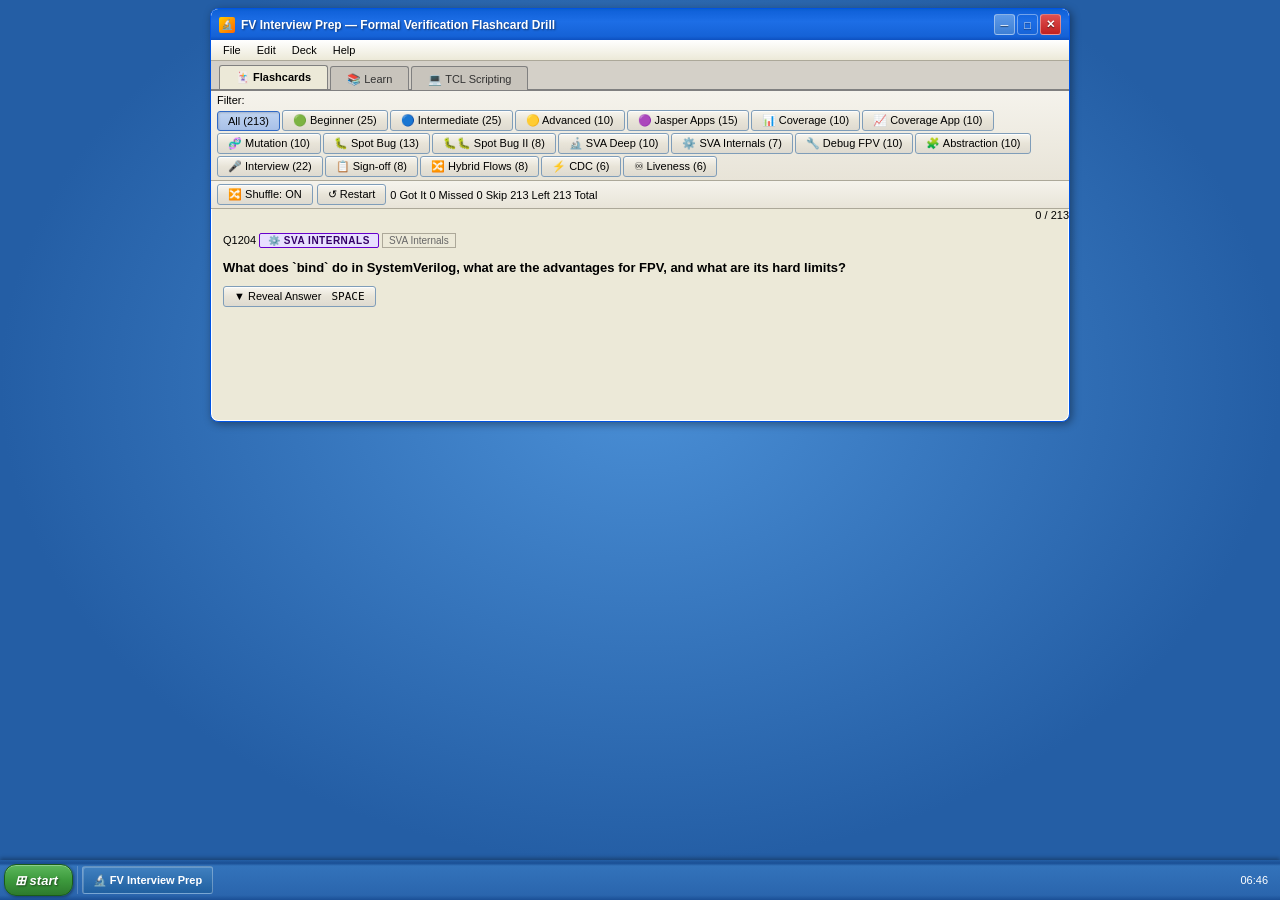
==== commit 0316838e: "Add files via upload" ====
--- a/fv/index.html
+++ b/fv/index.html
@@ -2,11 +2,10 @@
 <html lang="en">
 <head>
 <meta charset="UTF-8">
-<meta name="viewport" content="width=device-width, initial-scale=1.0, maximum-scale=1.0">
-<title>FV Interview Prep - Windows XP Edition</title>
+<meta name="viewport" content="width=device-width,initial-scale=1.0,maximum-scale=1.0">
+<title>FV Interview Prep — Windows XP Edition</title>
 <link rel="stylesheet" href="style.css">
 </head>
-
 <body>
 
 <div class="xp-window" id="mainWin">
@@ -15,126 +14,201 @@
     <div class="title-bar-icon">🔬</div>
     <div class="title-bar-text">FV Interview Prep — Formal Verification Flashcard Drill</div>
     <div class="title-bar-btns">
-      <div class="tb-btn minimize">─</div>
-      <div class="tb-btn maximize">□</div>
-      <div class="tb-btn close">✕</div>
-    </div>
-  </div>
-
+      <div class="tb-btn minimize" onclick="minimizeWindow()" title="Minimize">─</div>
+      <div class="tb-btn maximise" id="maximize-btn" onclick="maximizeWindow()" title="Maximize">□</div>
+      <div class="tb-btn close"    onclick="closeWindow()"    title="Close">✕</div>
+    </div>
+  </div>
   <!-- Menu Bar -->
   <div class="menu-bar">
-    <div class="menu-item">File</div>
-    <div class="menu-item">Edit</div>
-    <div class="menu-item" onclick="restartDeck()">Deck</div>
-    <div class="menu-item" onclick="toggleShuffle()">Shuffle</div>
-    <div class="menu-item">Help</div>
-  </div>
-
-  <!-- Toolbar / Filters -->
-  <div class="toolbar">
-    <span class="filter-label-xp">Filter:</span>
-    <div class="filter-group" id="filter-group">
-      <button class="xp-btn active-btn" onclick="setFilter('All',this)">All</button>
-      <button class="xp-btn" onclick="setFilter('Beginner',this)">🟢 Beginner</button>
-      <button class="xp-btn" onclick="setFilter('Intermediate',this)">🔵 Intermediate</button>
-      <button class="xp-btn" onclick="setFilter('Advanced',this)">🟡 Advanced</button>
-      <button class="xp-btn" onclick="setFilter('Jasper',this)">🟣 Jasper</button>
-      <button class="xp-btn" onclick="setFilter('Coverage',this)">🔵 Coverage</button>
-      <button class="xp-btn" onclick="setFilter('Mutation',this)">🟠 Mutation</button>
-      <button class="xp-btn" onclick="setFilter('Bug',this)">🐛 Spot Bug</button>
-      <button class="xp-btn" onclick="setFilter('SVA_Deep',this)">🔬 SVA Deep</button>
-      <button class="xp-btn" onclick="setFilter('Debug',this)">🔧 Debug FPV</button>
-      <button class="xp-btn" onclick="setFilter('Interview',this)">🎤 Interview</button>
-      <button class="xp-btn" onclick="setFilter('Methodology_Adv',this)">📋 Sign-off</button>
-      <button class="xp-btn" onclick="setFilter('CDC',this)">⚡ CDC</button>
-      <button class="xp-btn" onclick="setFilter('Liveness',this)">♾ Liveness</button>
-      <button class="xp-btn" onclick="setFilter('Bug2',this)">🐛🐛 Spot Bug II</button>
-    </div>
-    <div class="tb-sep"></div>
-    <button class="xp-btn" onclick="toggleShuffle()"><span id="shuffle-label">🔀 Shuffle: ON</span></button>
-    <button class="xp-btn" onclick="restartDeck()">↺ Restart</button>
-  </div>
-
-  <!-- Window Body -->
-  <div class="window-body">
-
-    <!-- Stats -->
-    <div class="stats-panel">
-      <div class="stat-item"><span class="stat-val green" id="s-correct">0</span><span class="stat-label">Got It</span></div>
-      <div class="stat-item"><span class="stat-val red"   id="s-wrong">0</span><span class="stat-label">Missed</span></div>
-      <div class="stat-item"><span class="stat-val amber" id="s-skip">0</span><span class="stat-label">Skipped</span></div>
-      <div class="stat-item"><span class="stat-val"       id="s-remain">0</span><span class="stat-label">Left</span></div>
-      <div class="stat-item"><span class="stat-val"       id="s-total">0</span><span class="stat-label">Total</span></div>
-    </div>
-
-    <!-- Progress -->
-    <div class="progress-section">
-      <div class="xp-progress-wrap">
-        <div class="xp-progress-fill" id="progress-fill" style="width:0%"></div>
-      </div>
+    <span class="menu-item">File</span>
+    <span class="menu-item">Edit</span>
+    <span class="menu-item">Deck</span>
+    <span class="menu-item">Help</span>
+  </div>
+
+  <!-- Tab Bar -->
+  <div class="tab-bar">
+    <button class="tab-btn tab-active" id="tab-cards" onclick="switchTab('cards')">🃏 Flashcards</button>
+    <button class="tab-btn" id="tab-learn" onclick="switchTab('learn')">📚 Learn</button>
+    <button class="tab-btn" id="tab-tcl" onclick="switchTab('tcl')">💻 TCL Scripting</button>
+  </div>
+
+  <!-- ═══════════════════ FLASHCARDS TAB ═══════════════════ -->
+  <div id="page-cards" class="tab-page">
+    <div class="toolbar">
+      <span class="toolbar-label">Filter:</span>
+      <div class="filter-group" id="filter-group">
+        <button class="xp-btn active-btn" onclick="setFilter('All',this)">All (213)</button>
+        <button class="xp-btn" onclick="setFilter('Beginner',this)">🟢 Beginner (25)</button>
+        <button class="xp-btn" onclick="setFilter('Intermediate',this)">🔵 Intermediate (25)</button>
+        <button class="xp-btn" onclick="setFilter('Advanced',this)">🟡 Advanced (10)</button>
+        <button class="xp-btn" onclick="setFilter('Jasper',this)">🟣 Jasper Apps (15)</button>
+        <button class="xp-btn" onclick="setFilter('Coverage',this)">📊 Coverage (10)</button>
+        <button class="xp-btn" onclick="setFilter('CovApp',this)">📈 Coverage App (10)</button>
+        <button class="xp-btn" onclick="setFilter('Mutation',this)">🧬 Mutation (10)</button>
+        <button class="xp-btn" onclick="setFilter('Bug',this)">🐛 Spot Bug (13)</button>
+        <button class="xp-btn" onclick="setFilter('Bug2',this)">🐛🐛 Spot Bug II (8)</button>
+        <button class="xp-btn" onclick="setFilter('SVA_Deep',this)">🔬 SVA Deep (10)</button>
+        <button class="xp-btn" onclick="setFilter('SVA_Int',this)">⚙️ SVA Internals (7)</button>
+        <button class="xp-btn" onclick="setFilter('Debug',this)">🔧 Debug FPV (10)</button>
+        <button class="xp-btn" onclick="setFilter('Abstraction',this)">🧩 Abstraction (10)</button>
+        <button class="xp-btn" onclick="setFilter('Interview',this)">🎤 Interview (22)</button>
+        <button class="xp-btn" onclick="setFilter('Methodology_Adv',this)">📋 Sign-off (8)</button>
+        <button class="xp-btn" onclick="setFilter('Hybrid',this)">🔀 Hybrid Flows (8)</button>
+        <button class="xp-btn" onclick="setFilter('CDC',this)">⚡ CDC (6)</button>
+        <button class="xp-btn" onclick="setFilter('Liveness',this)">♾ Liveness (6)</button>
+      </div>
+    </div>
+    <div class="toolbar toolbar-controls">
+      <button class="xp-btn" onclick="toggleShuffle()" id="shuffle-label">🔀 Shuffle: ON</button>
+      <button class="xp-btn" onclick="restartDeck()">↺ Restart</button>
+      <div class="stats-bar">
+        <span class="stat-chip correct-chip"><span id="s-correct">0</span> Got It</span>
+        <span class="stat-chip wrong-chip"><span id="s-wrong">0</span> Missed</span>
+        <span class="stat-chip skip-chip"><span id="s-skip">0</span> Skip</span>
+        <span class="stat-chip remain-chip"><span id="s-remain">0</span> Left</span>
+        <span class="stat-chip total-chip"><span id="s-total">0</span> Total</span>
+      </div>
+    </div>
+    <div class="progress-bar-wrap">
+      <div class="progress-fill" id="progress-fill"></div>
       <div class="progress-text" id="progress-text">0 / 0</div>
     </div>
 
-    <!-- Main card area -->
     <div id="main-area">
-      <div class="xp-groupbox">
-        <div class="xp-groupbox-title">
-          <span class="q-num-tag" id="q-num">Q—</span>
+      <div class="card-body" id="card-body">
+        <div class="card-header-row">
+          <span class="q-num" id="q-num">Q—</span>
           <span class="diff-tag" id="diff-tag">—</span>
           <span class="cat-tag" id="cat-tag">—</span>
         </div>
-        <div class="card-body" id="card-body">
-          <div id="question-container"></div>
-          <div class="reveal-hint" id="reveal-hint" onclick="revealAnswer()">
-            ▼ Click to reveal answer &nbsp;<span class="key-hint">SPACE</span>
-          </div>
-          <div class="answer-block" id="answer-block">
-            <div class="answer-label" id="answer-label">ANSWER:</div>
-            <div id="answer-container"></div>
-          </div>
-        </div>
-      </div>
-
-      <!-- Action buttons -->
-      <div class="action-row" id="action-row-reveal" style="margin-top:6px;">
-        <button class="action-xp-btn reveal-btn" onclick="revealAnswer()">▼ Reveal Answer &nbsp;<span class="key-hint">SPACE</span></button>
-      </div>
-      <div class="action-row" id="action-row-grade" style="display:none;margin-top:6px;">
-        <button class="action-xp-btn got-it-btn" onclick="grade('correct')">✔ Got It &nbsp;<span class="key-hint">1</span></button>
-        <button class="action-xp-btn missed-btn"  onclick="grade('wrong')">✘ Missed &nbsp;<span class="key-hint">2</span></button>
-        <button class="action-xp-btn skip-btn"    onclick="grade('skip')">→ Skip &nbsp;<span class="key-hint">3</span></button>
-      </div>
-    </div>
-
-    <!-- Done screen -->
+        <div id="question-container"></div>
+        <div class="answer-block" id="answer-block">
+          <div class="answer-label" id="answer-label">ANSWER:</div>
+          <div id="answer-container"></div>
+        </div>
+        <div class="action-row" id="action-row-reveal">
+          <button class="xp-btn reveal-btn" onclick="revealAnswer()">▼ Reveal Answer &nbsp;<kbd>SPACE</kbd></button>
+        </div>
+        <div class="action-row" id="action-row-grade" style="display:none">
+          <button class="xp-btn grade-btn ok-btn" onclick="grade('correct')">✔ Got It &nbsp;<kbd>1</kbd></button>
+          <button class="xp-btn grade-btn bad-btn" onclick="grade('wrong')">✘ Missed &nbsp;<kbd>2</kbd></button>
+          <button class="xp-btn grade-btn skip-btn" onclick="grade('skip')">→ Skip &nbsp;<kbd>3</kbd></button>
+        </div>
+      </div>
+    </div>
+
     <div class="done-screen" id="done-screen">
-      <div class="done-dialog">
-        <div class="done-title">🎉 Session Complete</div>
-        <div class="done-body">
-          <div class="done-icon">🏆</div>
-          <div class="done-score" id="final-score">—</div>
-          <div class="done-sub" id="final-sub"></div>
-          <div class="done-btns">
-            <button class="action-xp-btn reveal-btn" onclick="restartDeck()" style="flex:unset;padding:5px 16px;">↺ Restart</button>
-            <button class="action-xp-btn got-it-btn" onclick="reviewMissed()" style="flex:unset;padding:5px 16px;">Review Missed</button>
-          </div>
-          <div class="missed-list" id="missed-list"></div>
-        </div>
-      </div>
-    </div>
-
-  </div><!-- /window-body -->
-</div><!-- /xp-window -->
+      <div class="done-trophy">🎉</div>
+      <div class="done-title">Session Complete</div>
+      <div class="done-icon">🏆</div>
+      <div class="done-score" id="final-score"></div>
+      <div class="done-sub" id="final-sub"></div>
+      <div class="action-row" style="margin-top:16px">
+        <button class="xp-btn" onclick="restartDeck()">↺ Restart</button>
+        <button class="xp-btn" onclick="reviewMissed()">Review Missed</button>
+      </div>
+      <div id="missed-list" style="margin-top:16px;text-align:left"></div>
+    </div>
+  </div>
+
+  <!-- ═══════════════════ LEARN TAB ═══════════════════ -->
+  <div id="page-learn" class="tab-page" style="display:none">
+    <div class="ref-layout">
+      <div class="ref-sidebar" id="learn-sidebar"></div>
+      <div class="ref-content" id="learn-content">
+        <div class="ref-welcome">
+          <h2>📚 FV Reference Library</h2>
+          <p>Select a topic from the sidebar to view detailed reference material. Use this alongside the flashcards to understand the <em>why</em> behind the answers.</p>
+          <div class="ref-topics-grid" id="learn-topics-grid"></div>
+        </div>
+      </div>
+    </div>
+  </div>
+
+  <!-- ═══════════════════ TCL TAB ═══════════════════ -->
+  <div id="page-tcl" class="tab-page" style="display:none">
+    <div class="ref-layout">
+      <div class="ref-sidebar" id="tcl-sidebar"></div>
+      <div class="ref-content" id="tcl-content">
+        <div class="ref-welcome">
+          <h2>💻 JasperGold TCL Scripting</h2>
+          <p>Comprehensive TCL reference for JasperGold FPV flows. Covers everything from language basics to production CI scripts. Select a section from the sidebar.</p>
+          <div class="ref-topics-grid" id="tcl-topics-grid"></div>
+        </div>
+      </div>
+    </div>
+  </div>
+
+</div>
 
 <!-- Taskbar -->
+<!-- Start Menu -->
+<div id="start-menu" class="start-menu" style="display:none">
+  <div class="sm-header">
+    <div class="sm-header-icon">🔬</div>
+    <div class="sm-header-text">
+      <div class="sm-user">FV Engineer</div>
+      <div class="sm-sub">Formal Verification</div>
+    </div>
+  </div>
+  <div class="sm-body">
+    <div class="sm-left">
+      <div class="sm-section-label">Recently Opened</div>
+      <div class="sm-item" onclick="openWindow();closeStartMenu()">
+        <span class="sm-item-icon">🔬</span>
+        <span class="sm-item-text">FV Interview Prep</span>
+      </div>
+      <div class="sm-item" onclick="switchTabFromMenu('learn');closeStartMenu()">
+        <span class="sm-item-icon">📚</span>
+        <span class="sm-item-text">Learn Reference</span>
+      </div>
+      <div class="sm-item" onclick="switchTabFromMenu('tcl');closeStartMenu()">
+        <span class="sm-item-icon">💻</span>
+        <span class="sm-item-text">TCL Scripting</span>
+      </div>
+      <div class="sm-divider"></div>
+      <div class="sm-item" onclick="restartDeck();openWindow();closeStartMenu()">
+        <span class="sm-item-icon">🔄</span>
+        <span class="sm-item-text">Restart Deck</span>
+      </div>
+    </div>
+    <div class="sm-right">
+      <div class="sm-item sm-right-item" onclick="closeStartMenu()">
+        <span class="sm-item-icon">📁</span>
+        <span class="sm-item-text">All Categories</span>
+      </div>
+      <div class="sm-divider"></div>
+      <div class="sm-item sm-right-item shutdown" onclick="closeWindow();closeStartMenu()">
+        <span class="sm-item-icon">🔴</span>
+        <span class="sm-item-text">Close Window</span>
+      </div>
+    </div>
+  </div>
+  <div class="sm-footer">
+    <button class="sm-footer-btn" onclick="closeWindow();closeStartMenu()">🔴 Turn Off Computer</button>
+  </div>
+</div>
+
+<!-- Closed screen (shown when window is closed) -->
+<div id="closed-screen" style="display:none" class="closed-screen">
+  <div class="desktop-icon" ondblclick="openWindow()">
+    <div class="di-icon">🔬</div>
+    <div class="di-label">FV Interview Prep</div>
+  </div>
+</div>
+
 <div class="taskbar">
-  <button class="start-btn">⊞ start</button>
+  <button class="start-btn" onclick="toggleStartMenu()" id="start-btn">⊞ start</button>
   <div class="taskbar-sep"></div>
-  <div class="taskbar-app">🔬 FV Interview Prep</div>
+  <div class="taskbar-app active-task" id="taskbar-app-btn" onclick="toggleWindow()">🔬 FV Interview Prep</div>
   <div class="taskbar-clock" id="taskbar-clock">00:00</div>
 </div>
 
 <script src="questions.js"></script>
+<script src="learn.js"></script>
+<script src="tcl_ref.js"></script>
 <script src="app.js"></script>
 </body>
-</html>+</html>
--- a/fv/style.css
+++ b/fv/style.css
@@ -312,20 +312,6 @@
   border: 1px solid #800000;
   display: inline-block;
 }
-
-/* Reveal hint */
-.reveal-hint {
-  border: 2px dashed #7f9db9;
-  background: #f0f4fc;
-  text-align: center;
-  padding: 10px;
-  color: #316ac5;
-  font-size: 11px;
-  cursor: pointer;
-  margin-top: auto;
-  font-weight: bold;
-}
-.reveal-hint:hover { background: #e0eafc; border-color: #316ac5; }
 
 /* Answer block */
 .answer-block { display: none; margin-top: 10px; border-top: 1px solid #aca899; padding-top: 10px; }
@@ -526,3 +512,389 @@
   .xp-btn { padding: 3px 5px; font-size: 10px; }
   .menu-item { padding: 2px 5px; }
 }
+
+/* ════════════════════════════════════════════════════
+   TAB BAR
+════════════════════════════════════════════════════ */
+.tab-bar {
+  display: flex;
+  background: #d4d0c8;
+  border-bottom: 2px solid #808080;
+  padding: 4px 8px 0;
+  gap: 2px;
+  flex-shrink: 0;
+}
+.tab-btn {
+  padding: 5px 16px 4px;
+  border: 1px solid #808080;
+  border-bottom: none;
+  background: #c8c4bc;
+  font-family: Tahoma, sans-serif;
+  font-size: 11px;
+  cursor: pointer;
+  border-radius: 3px 3px 0 0;
+  color: #333;
+  position: relative;
+  top: 1px;
+}
+.tab-btn:hover { background: #ddd8d0; }
+.tab-active {
+  background: #ece9d8 !important;
+  border-color: #808080 !important;
+  color: #000 !important;
+  font-weight: bold;
+  z-index: 2;
+  top: 0px;
+  padding-bottom: 5px;
+}
+.tab-page { flex: 1; overflow: hidden; display: flex; flex-direction: column; min-height: 0; }
+
+/* new diff-tag colours for new categories */
+.diff-tag.CovApp     { background:#e0f4ff;border-color:#0066aa;color:#003366; }
+.diff-tag.Abstraction{ background:#fef0e0;border-color:#cc6600;color:#663300; }
+.diff-tag.SVA_Int    { background:#e8e0ff;border-color:#6600cc;color:#330066; }
+.diff-tag.Hybrid     { background:#e0ffe8;border-color:#008833;color:#004422; }
+
+/* ════════════════════════════════════════════════════
+   LEARN / TCL REFERENCE LAYOUT
+════════════════════════════════════════════════════ */
+.ref-layout {
+  display: flex;
+  flex: 1;
+  overflow: hidden;
+  min-height: 0;
+}
+.ref-sidebar {
+  width: 220px;
+  min-width: 220px;
+  background: #d4d0c8;
+  border-right: 1px solid #808080;
+  overflow-y: auto;
+  padding: 8px 0;
+  flex-shrink: 0;
+}
+.ref-content {
+  flex: 1;
+  overflow-y: auto;
+  padding: 20px 24px;
+  background: #fff;
+  font-family: Tahoma, sans-serif;
+  font-size: 12px;
+  line-height: 1.6;
+}
+.sidebar-section {
+  padding: 6px 12px 4px;
+  font-size: 10px;
+  font-weight: bold;
+  color: #555;
+  text-transform: uppercase;
+  letter-spacing: 0.5px;
+  margin-top: 4px;
+}
+.sidebar-item {
+  display: block;
+  width: 100%;
+  text-align: left;
+  padding: 6px 16px;
+  border: none;
+  background: transparent;
+  font-family: Tahoma, sans-serif;
+  font-size: 11px;
+  cursor: pointer;
+  color: #222;
+  border-left: 3px solid transparent;
+}
+.sidebar-item:hover { background: #c8c4bc; }
+.sidebar-item.active-nav {
+  background: #ece9d8;
+  border-left-color: #0054e3;
+  font-weight: bold;
+  color: #000;
+}
+
+/* Reference content styles */
+.ref-welcome { max-width: 680px; }
+.ref-welcome h2 { margin: 0 0 8px; font-size: 16px; color: #003366; }
+.ref-welcome p { color: #555; margin: 0 0 16px; font-size: 12px; }
+.ref-topics-grid {
+  display: grid;
+  grid-template-columns: repeat(auto-fill, minmax(180px, 1fr));
+  gap: 8px;
+  margin-top: 12px;
+}
+.topic-card {
+  background: #f0eee8;
+  border: 1px solid #c8c4bc;
+  border-radius: 3px;
+  padding: 10px 12px;
+  cursor: pointer;
+  transition: background 0.1s;
+  font-size: 11px;
+}
+.topic-card:hover { background: #e0ddd4; }
+.topic-card .tc-icon { font-size: 20px; display: block; margin-bottom: 4px; }
+.topic-card .tc-title { font-weight: bold; color: #003366; }
+.topic-card .tc-sub { color: #666; font-size: 10px; margin-top: 2px; }
+
+.ref-section-title {
+  font-size: 16px;
+  font-weight: bold;
+  color: #003366;
+  border-bottom: 2px solid #0054e3;
+  padding-bottom: 6px;
+  margin: 0 0 16px;
+}
+.ref-subsection {
+  margin-bottom: 20px;
+  background: #fafaf8;
+  border: 1px solid #ddd;
+  border-radius: 3px;
+  overflow: hidden;
+}
+.ref-subsec-title {
+  background: #e8e4d8;
+  border-bottom: 1px solid #ccc;
+  padding: 6px 12px;
+  font-weight: bold;
+  font-size: 12px;
+  color: #222;
+}
+.ref-subsec-body {
+  padding: 12px 14px;
+  font-size: 11.5px;
+}
+
+/* Tables inside learn/tcl */
+.ltbl {
+  width: 100%;
+  border-collapse: collapse;
+  font-size: 11px;
+  margin: 4px 0;
+}
+.ltbl th {
+  background: #e0ddd4;
+  border: 1px solid #bbb;
+  padding: 5px 8px;
+  text-align: left;
+  font-weight: bold;
+}
+.ltbl td {
+  border: 1px solid #ccc;
+  padding: 4px 8px;
+  vertical-align: top;
+}
+.ltbl tr:nth-child(even) td { background: #f8f7f4; }
+.ltbl code {
+  background: #e8e0f0;
+  padding: 1px 4px;
+  border-radius: 2px;
+  font-family: 'Courier New', monospace;
+  font-size: 11px;
+  color: #400080;
+}
+
+/* Code blocks inside learn/tcl */
+.lcode {
+  background: #1a1a2e;
+  color: #e0e0f0;
+  font-family: 'Courier New', Courier, monospace;
+  font-size: 11px;
+  line-height: 1.55;
+  padding: 12px 14px;
+  border-radius: 3px;
+  overflow-x: auto;
+  white-space: pre;
+  margin: 6px 0;
+  border: 1px solid #333;
+}
+.lnote {
+  background: #fffbe8;
+  border: 1px solid #e8d070;
+  border-left: 4px solid #cc9900;
+  padding: 7px 10px;
+  border-radius: 2px;
+  font-size: 11px;
+  margin: 6px 0;
+  color: #553300;
+}
+.lpara { margin: 6px 0; font-size: 11.5px; color: #222; }
+.llist { margin: 4px 0 4px 18px; padding: 0; }
+.llist li { margin-bottom: 3px; font-size: 11.5px; }
+
+/* Debug decision tree */
+.dtree { font-size: 11.5px; }
+.dstep {
+  background: #e8e0f8;
+  border-left: 3px solid #6644aa;
+  padding: 5px 10px;
+  margin: 8px 0 4px;
+  font-weight: bold;
+}
+.dyes {
+  background: #e8f8e8;
+  border-left: 3px solid #44aa44;
+  padding: 4px 10px;
+  margin: 2px 0 2px 16px;
+}
+.dno {
+  background: #f8e8e8;
+  border-left: 3px solid #aa4444;
+  padding: 4px 10px;
+  margin: 2px 0 2px 16px;
+}
+
+@media (max-width: 700px) {
+  .ref-sidebar { width: 150px; min-width: 150px; }
+  .ref-content { padding: 14px 16px; }
+  .tab-btn { padding: 5px 10px 4px; font-size: 10px; }
+}
+@media (max-width: 480px) {
+  .ref-layout { flex-direction: column; }
+  .ref-sidebar { width: 100%; min-width: unset; height: auto; border-right: none; border-bottom: 1px solid #808080; overflow-x: auto; white-space: nowrap; display: flex; padding: 4px; flex-shrink: 0; }
+  .sidebar-item { display: inline-block; padding: 4px 10px; white-space: nowrap; }
+}
+
+/* ── WINDOW STATE ── */
+.xp-window.minimized .window-body,
+.xp-window.minimized .menu-bar,
+.xp-window.minimized .tab-bar,
+.xp-window.minimized #page-cards,
+.xp-window.minimized #page-learn,
+.xp-window.minimized #page-tcl  { display: none !important; }
+.xp-window.minimized             { min-height: 0 !important; height: auto !important; }
+
+.xp-window.maximized {
+  position: fixed !important;
+  top: 0 !important; left: 0 !important;
+  width: 100vw !important;
+  height: calc(100vh - 30px) !important;
+  max-width: none !important;
+  border-radius: 0 !important;
+  z-index: 100;
+  display: flex;
+  flex-direction: column;
+}
+.xp-window.maximized .window-body { flex: 1; overflow: auto; }
+
+/* ── CLOSED SCREEN ── */
+.closed-screen {
+  display: flex;
+  align-items: flex-start;
+  padding: 40px;
+}
+.desktop-icon {
+  display: flex;
+  flex-direction: column;
+  align-items: center;
+  cursor: pointer;
+  width: 72px;
+  user-select: none;
+}
+.di-icon { font-size: 36px; }
+.di-label {
+  color: white;
+  font-size: 11px;
+  text-align: center;
+  text-shadow: 1px 1px 2px #000;
+  margin-top: 4px;
+  word-break: break-word;
+  background: rgba(0,80,160,0.5);
+  padding: 1px 3px;
+  border-radius: 2px;
+}
+.desktop-icon:hover .di-label { background: rgba(0,80,200,0.8); }
+
+/* ── TASKBAR APP BUTTON ── */
+.taskbar-app {
+  cursor: pointer;
+}
+.taskbar-app:active { 
+  background: rgba(0,0,0,0.2) !important;
+  box-shadow: inset 1px 1px 2px rgba(0,0,0,0.4);
+}
+
+/* ── START MENU ── */
+.start-menu {
+  position: fixed;
+  bottom: 30px;
+  left: 0;
+  width: 380px;
+  background: white;
+  border: 2px solid #003399;
+  border-radius: 8px 8px 0 0;
+  box-shadow: 4px -4px 12px rgba(0,0,0,0.5);
+  z-index: 999;
+  overflow: hidden;
+  font-family: Tahoma, sans-serif;
+}
+.sm-header {
+  background: linear-gradient(90deg, #1252a8 0%, #2e6fe0 60%, #1a4fc0 100%);
+  display: flex;
+  align-items: center;
+  gap: 10px;
+  padding: 8px 12px;
+  border-bottom: 2px solid #f90;
+}
+.sm-header-icon { font-size: 28px; }
+.sm-user { color: white; font-weight: bold; font-size: 14px; }
+.sm-sub  { color: #acd4ff; font-size: 10px; }
+.sm-body {
+  display: flex;
+}
+.sm-left {
+  flex: 1.2;
+  border-right: 1px solid #ddd;
+  padding: 6px 0;
+  background: #fff;
+}
+.sm-right {
+  flex: 1;
+  padding: 6px 0;
+  background: #f0f4fc;
+}
+.sm-section-label {
+  font-size: 10px;
+  color: #666;
+  padding: 4px 12px 2px;
+  font-weight: bold;
+  text-transform: uppercase;
+  letter-spacing: 0.5px;
+}
+.sm-item {
+  display: flex;
+  align-items: center;
+  gap: 8px;
+  padding: 6px 12px;
+  cursor: pointer;
+  font-size: 12px;
+  color: #000;
+}
+.sm-item:hover { background: #316ac5; color: white; border-radius: 3px; margin: 0 2px; }
+.sm-item-icon { font-size: 16px; min-width: 20px; }
+.sm-item-text { font-size: 12px; }
+.sm-right-item { background: transparent; }
+.sm-divider { height: 1px; background: #ccc; margin: 4px 8px; }
+.sm-footer {
+  background: linear-gradient(90deg, #1252a8, #2e6fe0);
+  border-top: 2px solid #f90;
+  display: flex;
+  justify-content: flex-end;
+  padding: 4px 8px;
+}
+.sm-footer-btn {
+  background: linear-gradient(180deg,#e05050,#c02020);
+  border: 1px solid #800;
+  border-radius: 3px;
+  color: white;
+  font-size: 11px;
+  padding: 3px 10px;
+  cursor: pointer;
+  font-family: Tahoma, sans-serif;
+  font-weight: bold;
+}
+.sm-footer-btn:hover { filter: brightness(1.15); }
+
+.start-btn.active-start {
+  box-shadow: inset 1px 1px 3px rgba(0,0,0,0.5);
+  filter: brightness(0.85);
+}
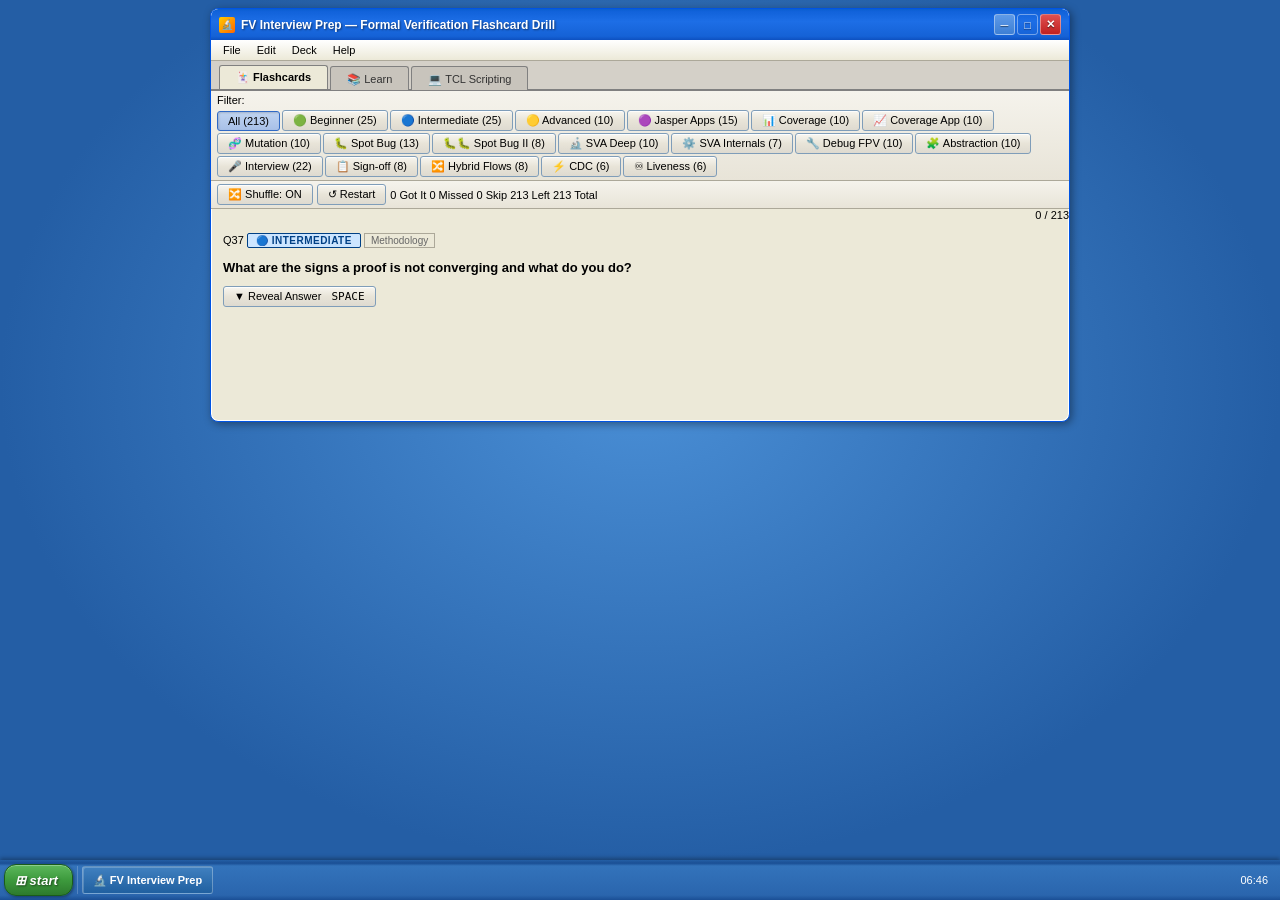
==== commit 87a8907c: "Add files via upload" ====
--- a/fv/index.html
+++ b/fv/index.html
@@ -206,9 +206,9 @@
   <div class="taskbar-clock" id="taskbar-clock">00:00</div>
 </div>
 
-<script src="questions.js"></script>
-<script src="learn.js"></script>
-<script src="tcl_ref.js"></script>
-<script src="app.js"></script>
+<script src="questions.js" defer></script>
+<script src="learn.js" defer></script>
+<script src="tcl_ref.js" defer></script>
+<script src="app.js" defer></script>
 </body>
 </html>
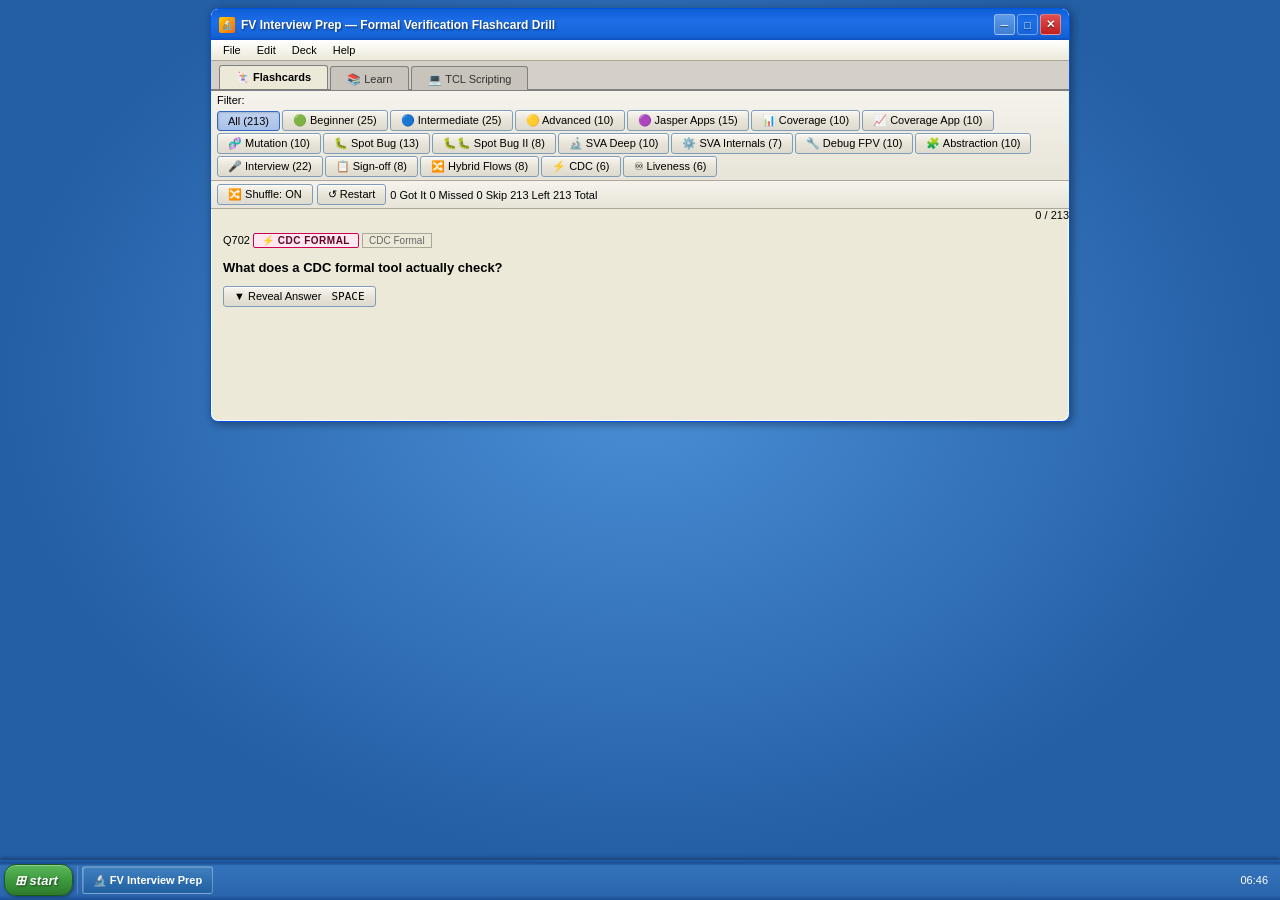
==== commit c6289138: "make answers more readable" ====
--- a/fv/index.html
+++ b/fv/index.html
@@ -206,6 +206,10 @@
   <div class="taskbar-clock" id="taskbar-clock">00:00</div>
 </div>
 
+
+
+
+
 <script src="questions.js" defer></script>
 <script src="learn.js" defer></script>
 <script src="tcl_ref.js" defer></script>
--- a/fv/style.css
+++ b/fv/style.css
@@ -314,7 +314,7 @@
 }
 
 /* Answer block */
-.answer-block { display: none; margin-top: 10px; border-top: 1px solid #aca899; padding-top: 10px; }
+.answer-block { display: none; }
 .answer-block.visible { display: block; }
 .answer-label {
   font-size: 10px;
@@ -327,9 +327,105 @@
 .answer-label.bug-al { color: #cc0000; }
 .answer-text {
   font-size: 12px;
+  line-height: 1.7;
+  color: #111;
+}
+
+/* Answer formatted elements */
+.ans-section {
+  font-size: 10px;
+  font-weight: bold;
+  color: #fff;
+  background: #316ac5;
+  letter-spacing: 0.08em;
+  padding: 2px 8px;
+  margin: 10px 0 5px 0;
+  display: inline-block;
+  border: 1px solid #1a4a9a;
+  box-shadow: 1px 1px 0 #8ab;
+}
+.ans-para {
+  margin: 0 0 7px 0;
+  line-height: 1.7;
+}
+.ans-para:last-child { margin-bottom: 0; }
+.ans-numbered {
+  display: flex;
+  gap: 8px;
+  margin: 3px 0 3px 0;
+  align-items: flex-start;
+}
+.ans-num {
+  min-width: 20px;
+  height: 18px;
+  background: linear-gradient(180deg,#4a7cc7,#2a5ca7);
+  color: #fff;
+  font-size: 10px;
+  font-weight: bold;
+  display: flex;
+  align-items: center;
+  justify-content: center;
+  border-radius: 2px;
+  flex-shrink: 0;
+  margin-top: 2px;
+  box-shadow: 1px 1px 0 rgba(0,0,0,0.3);
+}
+.ans-num-text {
+  flex: 1;
   line-height: 1.6;
-  color: #000;
-  white-space: pre-wrap;
+}
+.ans-bullet {
+  display: flex;
+  gap: 8px;
+  margin: 2px 0;
+  align-items: flex-start;
+}
+.ans-bullet-dot {
+  color: #316ac5;
+  font-size: 14px;
+  line-height: 1.4;
+  flex-shrink: 0;
+}
+.ans-bullet-text { flex: 1; line-height: 1.6; }
+.ans-inline-code {
+  font-family: 'Lucida Console', 'Courier New', monospace;
+  font-size: 10.5px;
+  background: #e8eef8;
+  border: 1px solid #b0c4e8;
+  border-radius: 2px;
+  padding: 0 3px;
+  color: #00008b;
+}
+.ans-code-block {
+  background: #1e1e1e;
+  border: 2px solid;
+  border-color: #888 #fff #fff #888;
+  box-shadow: inset 1px 1px 0 #555;
+  padding: 8px 10px;
+  font-family: 'Lucida Console', 'Courier New', monospace;
+  font-size: 10.5px;
+  line-height: 1.6;
+  color: #d4d4d4;
+  margin: 6px 0;
+  white-space: pre;
+  overflow-x: auto;
+  border-radius: 0;
+}
+.ans-divider {
+  border: none;
+  border-top: 1px solid #c8c0b8;
+  margin: 8px 0;
+}
+.ans-emphasis {
+  font-style: italic;
+  color: #444;
+}
+.answer-block {
+  background: #f5f3ef;
+  border: 2px solid;
+  border-color: #888 #fff #fff #888;
+  padding: 10px 12px;
+  margin-top: 8px;
 }
 
 /* ── ACTION BUTTONS ── */
@@ -897,4 +993,4 @@
 .start-btn.active-start {
   box-shadow: inset 1px 1px 3px rgba(0,0,0,0.5);
   filter: brightness(0.85);
-}
+}
